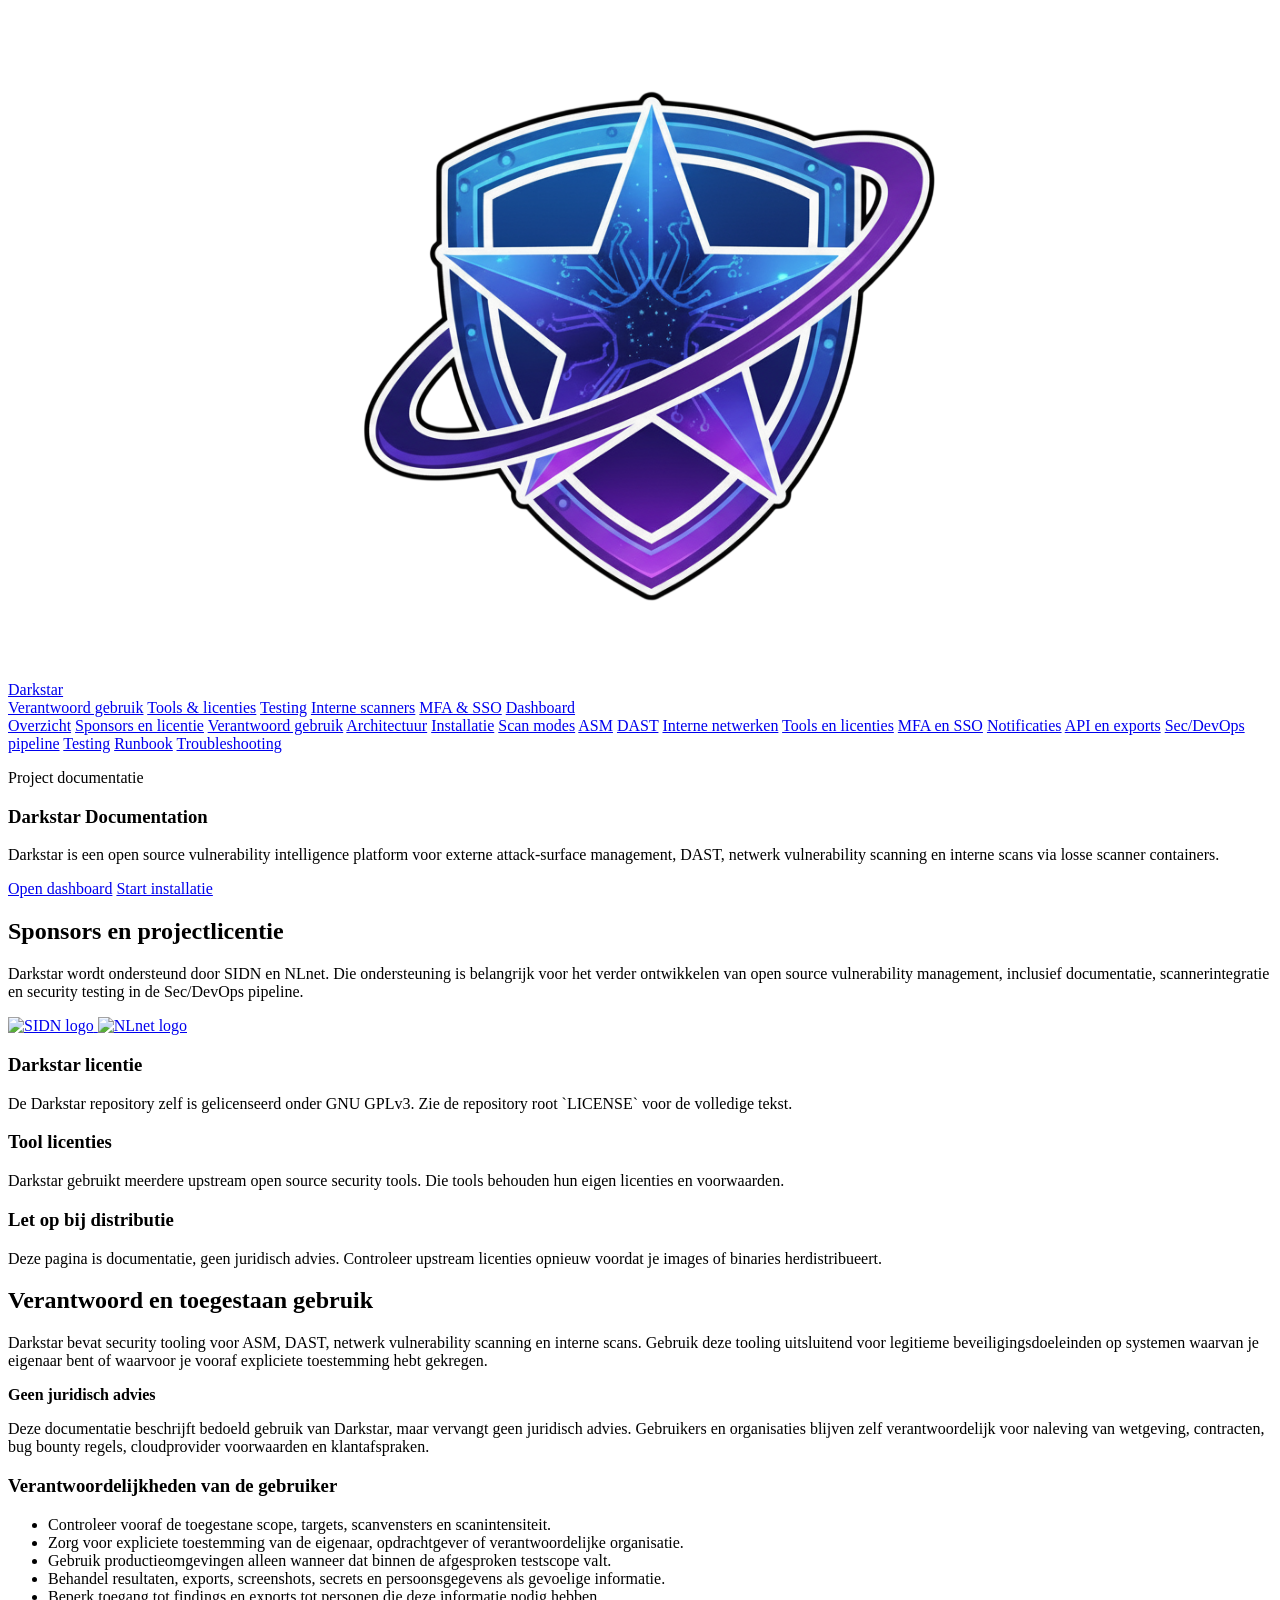
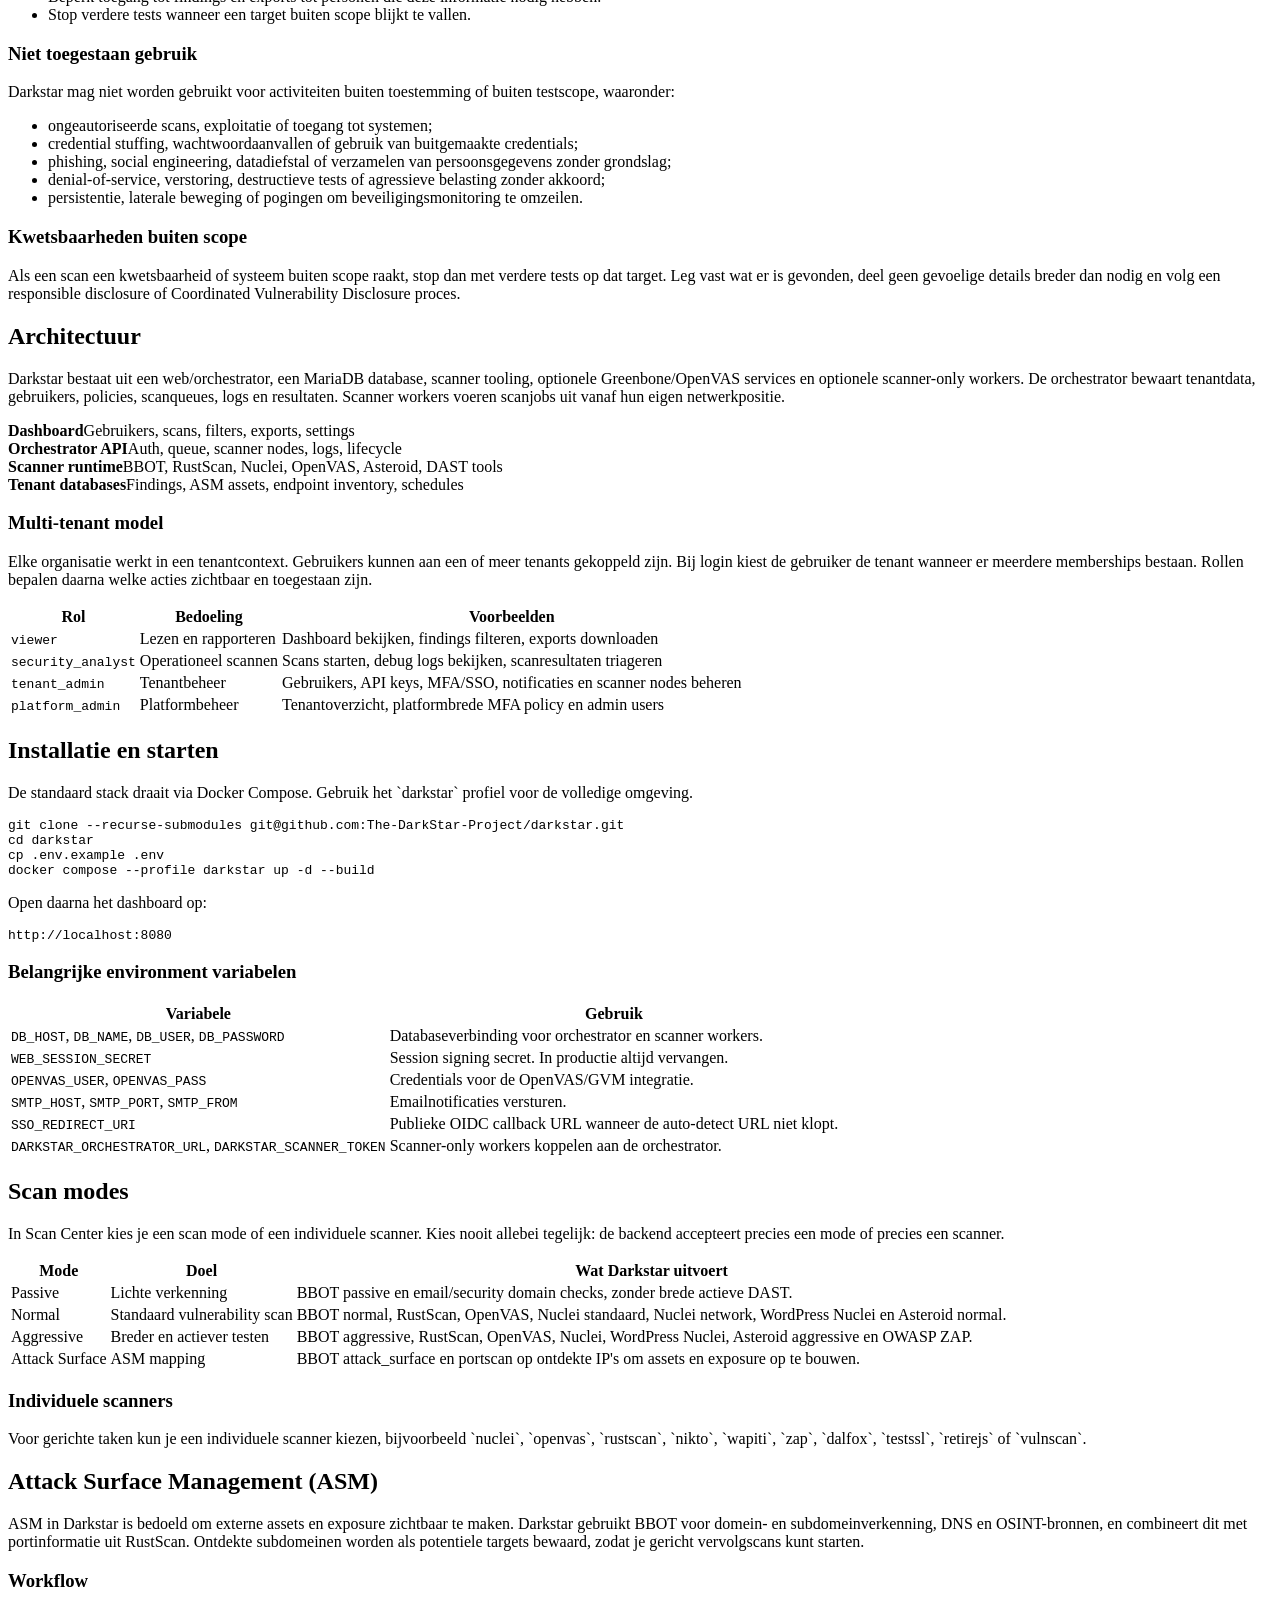
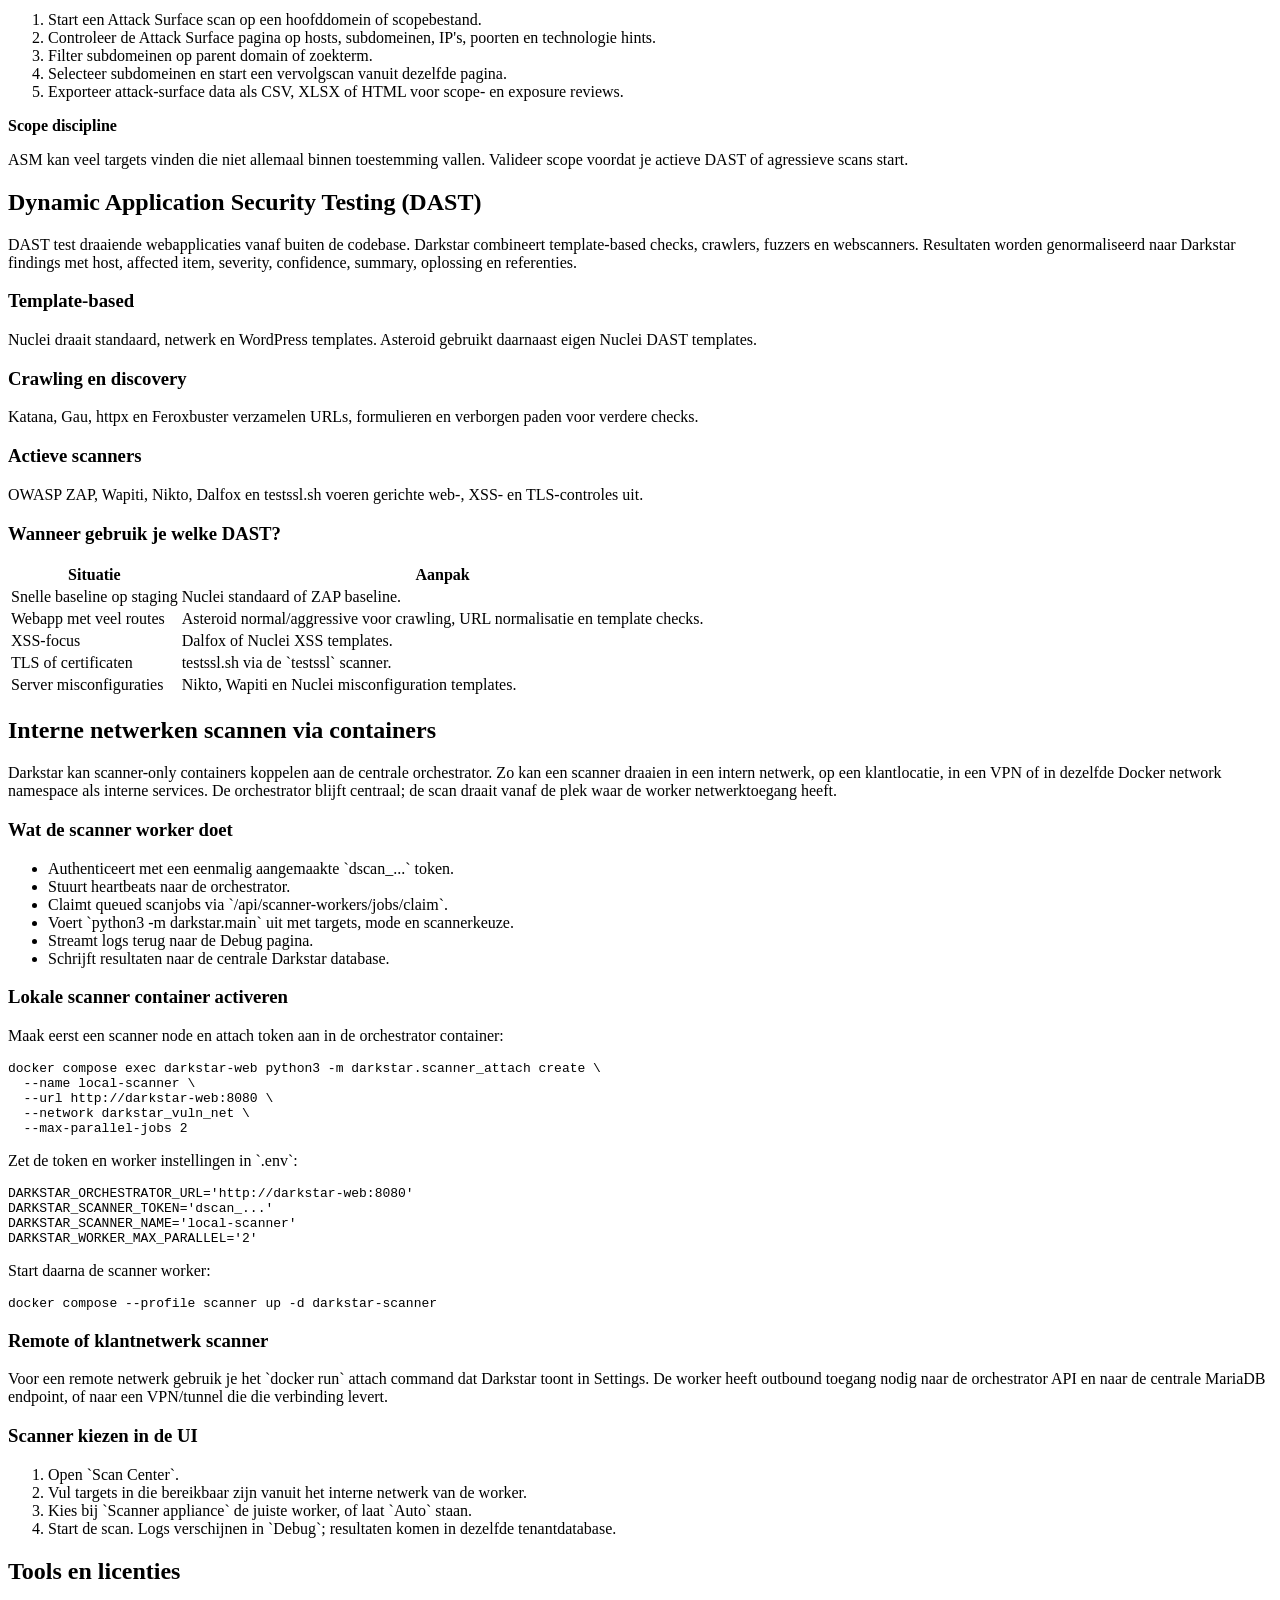
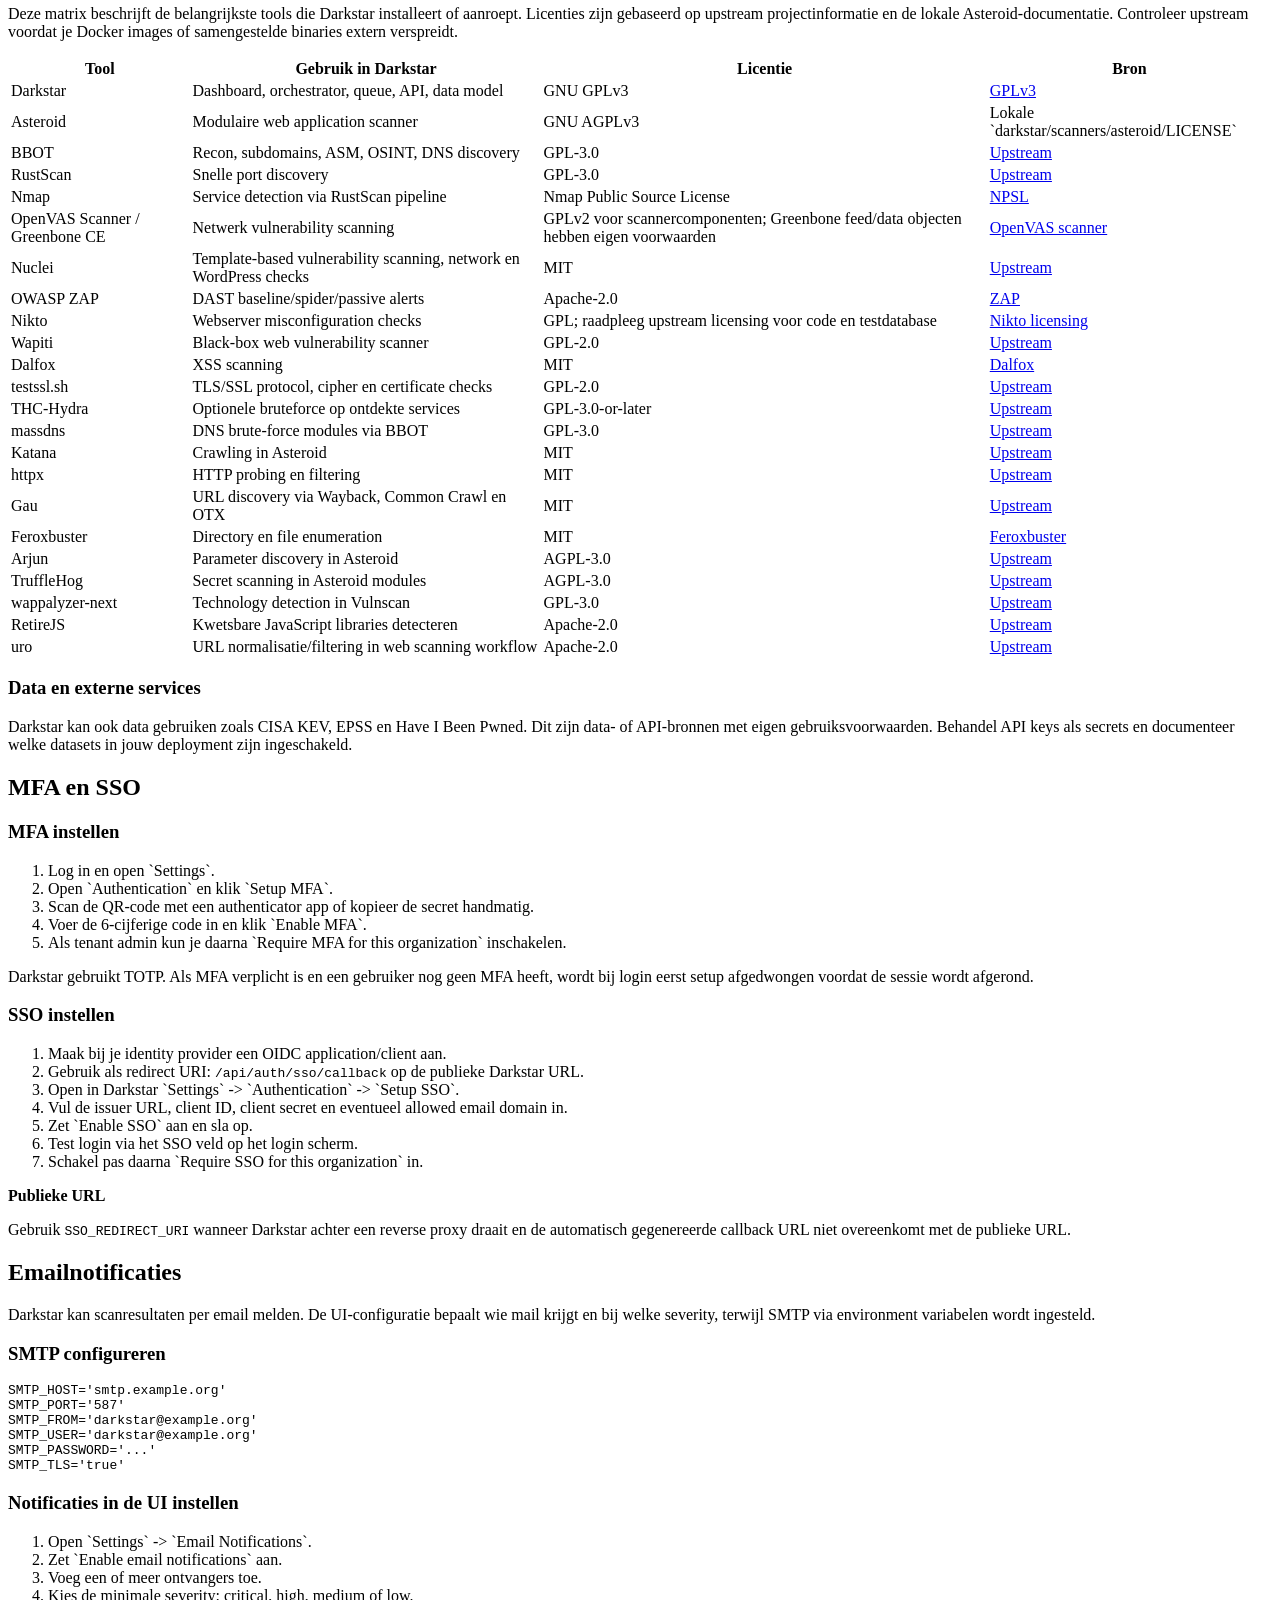
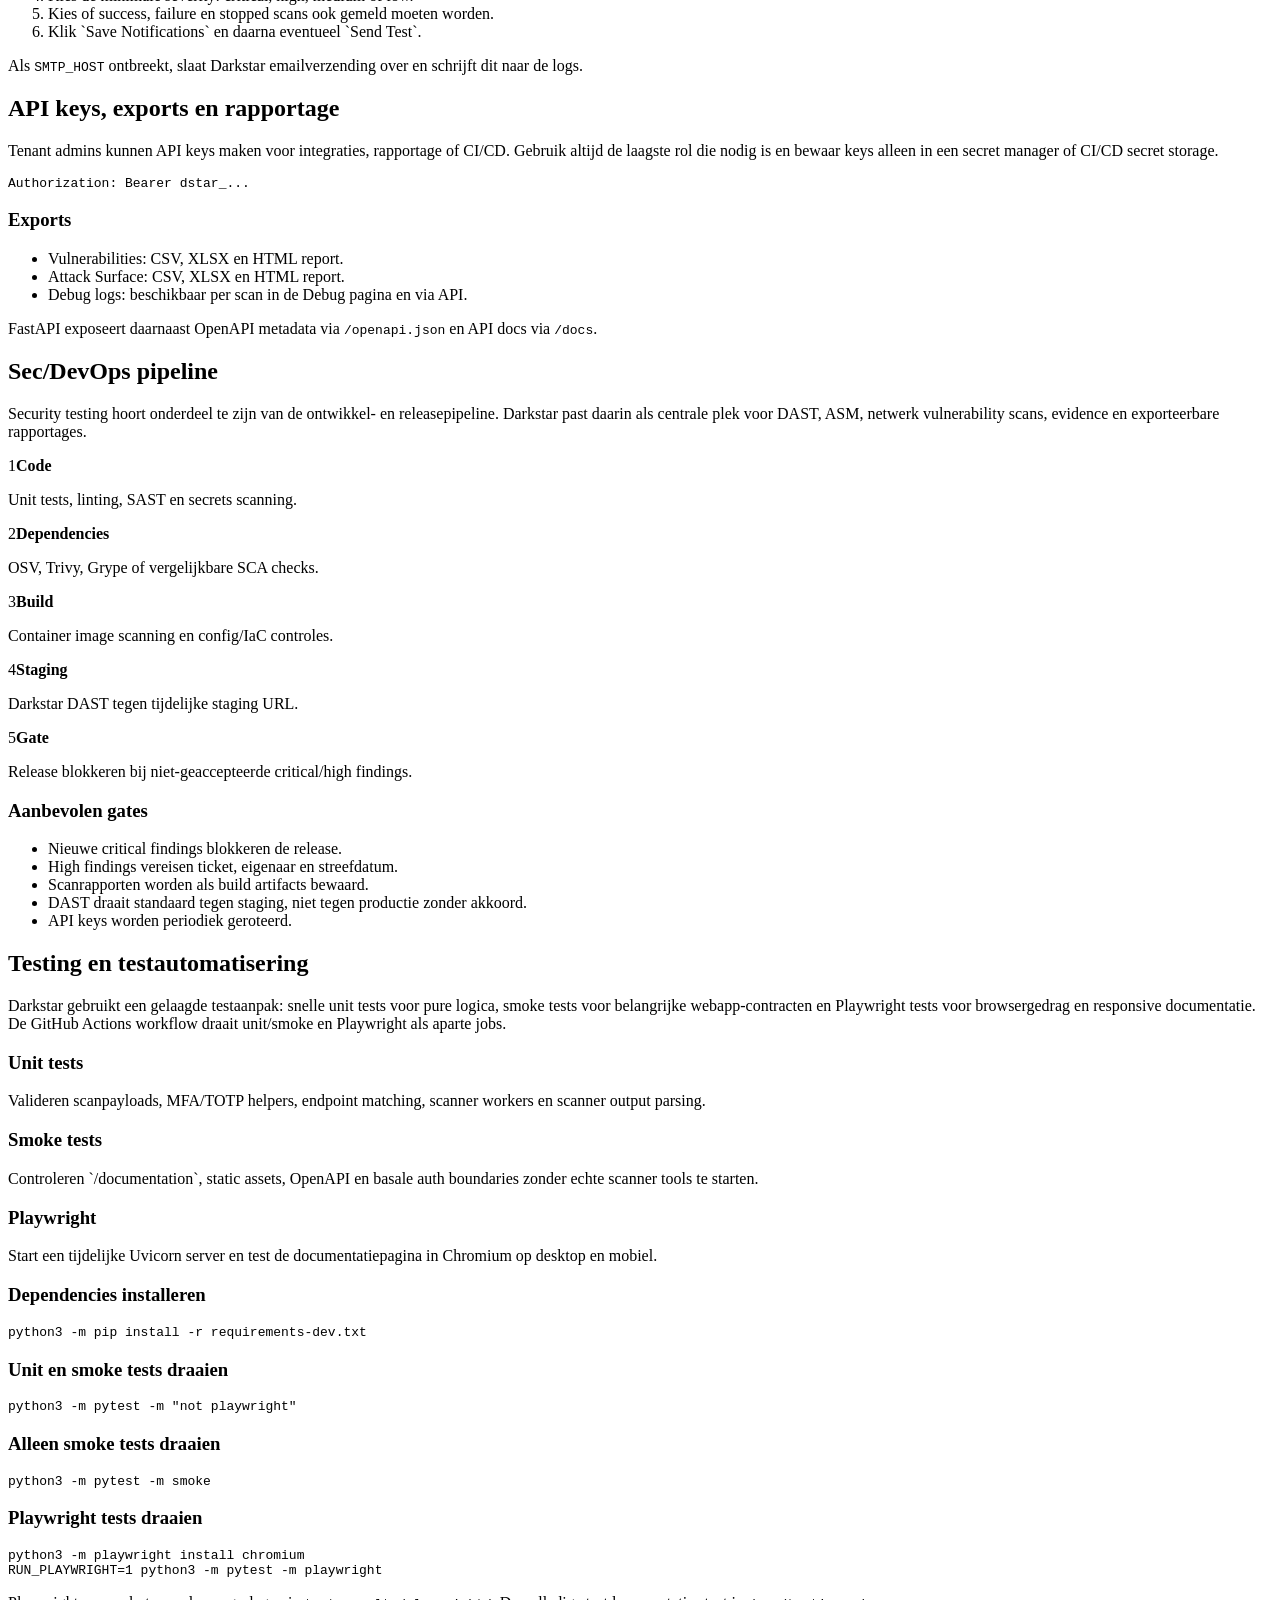
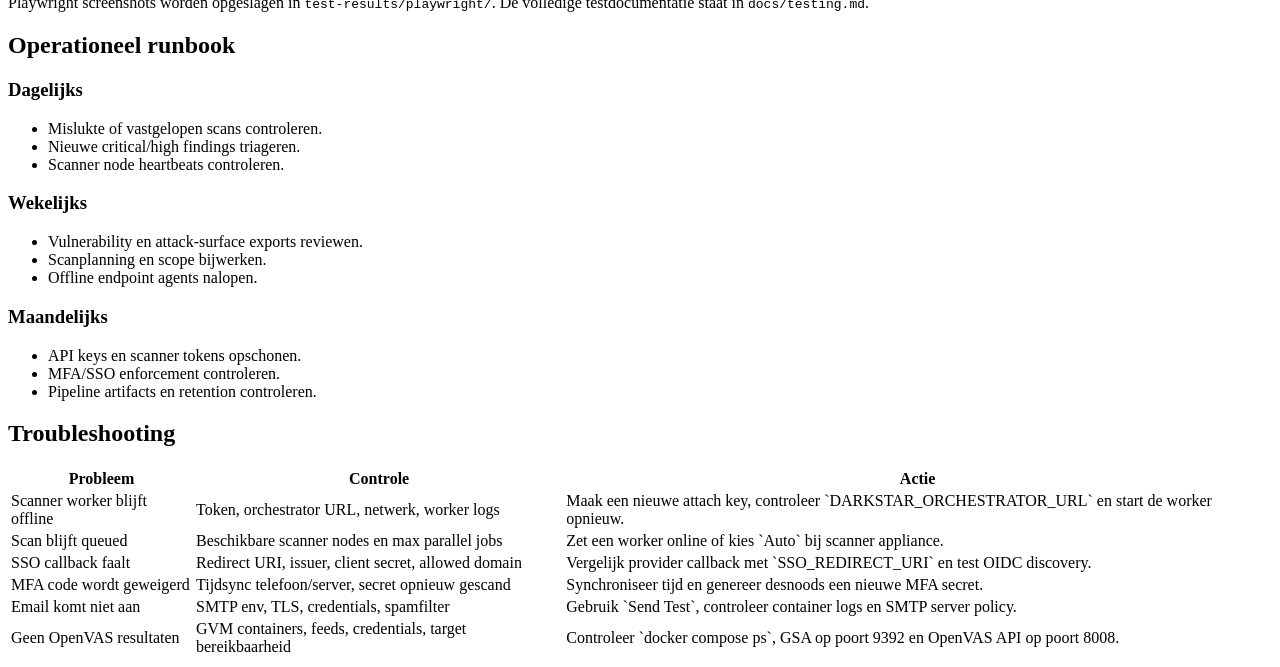
==== darkstar/web/templates/documentation.html @ 47c01a6b "Add automated testing pipeline" ====
<!DOCTYPE html>
<html lang="nl">
<head>
    <meta charset="UTF-8" />
    <meta name="viewport" content="width=device-width, initial-scale=1.0" />
    <title>Darkstar Documentation</title>
    <link rel="preconnect" href="https://fonts.googleapis.com" />
    <link rel="preconnect" href="https://fonts.gstatic.com" crossorigin />
    <link href="https://fonts.googleapis.com/css2?family=Inter:wght@400;500;600;700;800&family=JetBrains+Mono:wght@400;600;700&display=swap" rel="stylesheet" />
    <link rel="stylesheet" href="/static/css/documentation.css?v=20260514-full" />
</head>
<body>
    <header class="doc-header">
        <a class="brand" href="/">
            <img src="/logo_darkstar.png" alt="Darkstar logo" />
            <span>Darkstar</span>
        </a>
        <nav class="top-links" aria-label="Top navigation">
            <a href="#responsible-use">Verantwoord gebruik</a>
            <a href="#tools">Tools & licenties</a>
            <a href="#testing">Testing</a>
            <a href="#internal-scanners">Interne scanners</a>
            <a href="#authentication">MFA & SSO</a>
            <a href="/">Dashboard</a>
        </nav>
    </header>

    <main class="doc-layout">
        <aside class="doc-sidebar" aria-label="Documentatie navigatie">
            <a href="#overview">Overzicht</a>
            <a href="#sponsors">Sponsors en licentie</a>
            <a href="#responsible-use">Verantwoord gebruik</a>
            <a href="#architecture">Architectuur</a>
            <a href="#installation">Installatie</a>
            <a href="#scan-modes">Scan modes</a>
            <a href="#asm">ASM</a>
            <a href="#dast">DAST</a>
            <a href="#internal-scanners">Interne netwerken</a>
            <a href="#tools">Tools en licenties</a>
            <a href="#authentication">MFA en SSO</a>
            <a href="#notifications">Notificaties</a>
            <a href="#api">API en exports</a>
            <a href="#pipeline">Sec/DevOps pipeline</a>
            <a href="#testing">Testing</a>
            <a href="#runbook">Runbook</a>
            <a href="#troubleshooting">Troubleshooting</a>
        </aside>

        <article class="doc-content">
            <section id="overview" class="hero-section">
                <p class="eyebrow">Project documentatie</p>
                <h1>Darkstar Documentation</h1>
                <p class="lead">
                    Darkstar is een open source vulnerability intelligence platform voor externe attack-surface management,
                    DAST, netwerk vulnerability scanning en interne scans via losse scanner containers.
                </p>
                <div class="hero-actions">
                    <a class="primary-action" href="/">Open dashboard</a>
                    <a class="secondary-action" href="#installation">Start installatie</a>
                </div>
            </section>

            <section id="sponsors" class="doc-section">
                <h2>Sponsors en projectlicentie</h2>
                <p>
                    Darkstar wordt ondersteund door SIDN en NLnet. Die ondersteuning is belangrijk voor het verder
                    ontwikkelen van open source vulnerability management, inclusief documentatie, scannerintegratie en
                    security testing in de Sec/DevOps pipeline.
                </p>
                <div class="sponsor-row">
                    <a href="https://www.sidnfonds.nl/" target="_blank" rel="noopener">
                        <img src="/static/logo_sidn.png" alt="SIDN logo" />
                    </a>
                    <a href="https://nlnet.nl/" target="_blank" rel="noopener">
                        <img src="/static/logo_nlnet.png" alt="NLnet logo" />
                    </a>
                </div>
                <div class="info-grid">
                    <div>
                        <h3>Darkstar licentie</h3>
                        <p>De Darkstar repository zelf is gelicenseerd onder GNU GPLv3. Zie de repository root `LICENSE` voor de volledige tekst.</p>
                    </div>
                    <div>
                        <h3>Tool licenties</h3>
                        <p>Darkstar gebruikt meerdere upstream open source security tools. Die tools behouden hun eigen licenties en voorwaarden.</p>
                    </div>
                    <div>
                        <h3>Let op bij distributie</h3>
                        <p>Deze pagina is documentatie, geen juridisch advies. Controleer upstream licenties opnieuw voordat je images of binaries herdistribueert.</p>
                    </div>
                </div>
            </section>

            <section id="responsible-use" class="doc-section">
                <h2>Verantwoord en toegestaan gebruik</h2>
                <p>
                    Darkstar bevat security tooling voor ASM, DAST, netwerk vulnerability scanning en interne scans.
                    Gebruik deze tooling uitsluitend voor legitieme beveiligingsdoeleinden op systemen waarvan je
                    eigenaar bent of waarvoor je vooraf expliciete toestemming hebt gekregen.
                </p>
                <div class="callout">
                    <strong>Geen juridisch advies</strong>
                    <p>
                        Deze documentatie beschrijft bedoeld gebruik van Darkstar, maar vervangt geen juridisch advies.
                        Gebruikers en organisaties blijven zelf verantwoordelijk voor naleving van wetgeving, contracten,
                        bug bounty regels, cloudprovider voorwaarden en klantafspraken.
                    </p>
                </div>
                <h3>Verantwoordelijkheden van de gebruiker</h3>
                <ul>
                    <li>Controleer vooraf de toegestane scope, targets, scanvensters en scanintensiteit.</li>
                    <li>Zorg voor expliciete toestemming van de eigenaar, opdrachtgever of verantwoordelijke organisatie.</li>
                    <li>Gebruik productieomgevingen alleen wanneer dat binnen de afgesproken testscope valt.</li>
                    <li>Behandel resultaten, exports, screenshots, secrets en persoonsgegevens als gevoelige informatie.</li>
                    <li>Beperk toegang tot findings en exports tot personen die deze informatie nodig hebben.</li>
                    <li>Stop verdere tests wanneer een target buiten scope blijkt te vallen.</li>
                </ul>
                <h3>Niet toegestaan gebruik</h3>
                <p>Darkstar mag niet worden gebruikt voor activiteiten buiten toestemming of buiten testscope, waaronder:</p>
                <ul>
                    <li>ongeautoriseerde scans, exploitatie of toegang tot systemen;</li>
                    <li>credential stuffing, wachtwoordaanvallen of gebruik van buitgemaakte credentials;</li>
                    <li>phishing, social engineering, datadiefstal of verzamelen van persoonsgegevens zonder grondslag;</li>
                    <li>denial-of-service, verstoring, destructieve tests of agressieve belasting zonder akkoord;</li>
                    <li>persistentie, laterale beweging of pogingen om beveiligingsmonitoring te omzeilen.</li>
                </ul>
                <h3>Kwetsbaarheden buiten scope</h3>
                <p>
                    Als een scan een kwetsbaarheid of systeem buiten scope raakt, stop dan met verdere tests op dat
                    target. Leg vast wat er is gevonden, deel geen gevoelige details breder dan nodig en volg een
                    responsible disclosure of Coordinated Vulnerability Disclosure proces.
                </p>
            </section>

            <section id="architecture" class="doc-section">
                <h2>Architectuur</h2>
                <p>
                    Darkstar bestaat uit een web/orchestrator, een MariaDB database, scanner tooling, optionele Greenbone/OpenVAS
                    services en optionele scanner-only workers. De orchestrator bewaart tenantdata, gebruikers, policies,
                    scanqueues, logs en resultaten. Scanner workers voeren scanjobs uit vanaf hun eigen netwerkpositie.
                </p>
                <div class="flow">
                    <div><strong>Dashboard</strong><span>Gebruikers, scans, filters, exports, settings</span></div>
                    <div><strong>Orchestrator API</strong><span>Auth, queue, scanner nodes, logs, lifecycle</span></div>
                    <div><strong>Scanner runtime</strong><span>BBOT, RustScan, Nuclei, OpenVAS, Asteroid, DAST tools</span></div>
                    <div><strong>Tenant databases</strong><span>Findings, ASM assets, endpoint inventory, schedules</span></div>
                </div>
                <h3>Multi-tenant model</h3>
                <p>
                    Elke organisatie werkt in een tenantcontext. Gebruikers kunnen aan een of meer tenants gekoppeld zijn.
                    Bij login kiest de gebruiker de tenant wanneer er meerdere memberships bestaan. Rollen bepalen daarna
                    welke acties zichtbaar en toegestaan zijn.
                </p>
                <table>
                    <thead><tr><th>Rol</th><th>Bedoeling</th><th>Voorbeelden</th></tr></thead>
                    <tbody>
                        <tr><td><code>viewer</code></td><td>Lezen en rapporteren</td><td>Dashboard bekijken, findings filteren, exports downloaden</td></tr>
                        <tr><td><code>security_analyst</code></td><td>Operationeel scannen</td><td>Scans starten, debug logs bekijken, scanresultaten triageren</td></tr>
                        <tr><td><code>tenant_admin</code></td><td>Tenantbeheer</td><td>Gebruikers, API keys, MFA/SSO, notificaties en scanner nodes beheren</td></tr>
                        <tr><td><code>platform_admin</code></td><td>Platformbeheer</td><td>Tenantoverzicht, platformbrede MFA policy en admin users</td></tr>
                    </tbody>
                </table>
            </section>

            <section id="installation" class="doc-section">
                <h2>Installatie en starten</h2>
                <p>De standaard stack draait via Docker Compose. Gebruik het `darkstar` profiel voor de volledige omgeving.</p>
                <pre><code>git clone --recurse-submodules git@github.com:The-DarkStar-Project/darkstar.git
cd darkstar
cp .env.example .env
docker compose --profile darkstar up -d --build</code></pre>
                <p>Open daarna het dashboard op:</p>
                <pre><code>http://localhost:8080</code></pre>
                <h3>Belangrijke environment variabelen</h3>
                <table>
                    <thead><tr><th>Variabele</th><th>Gebruik</th></tr></thead>
                    <tbody>
                        <tr><td><code>DB_HOST</code>, <code>DB_NAME</code>, <code>DB_USER</code>, <code>DB_PASSWORD</code></td><td>Databaseverbinding voor orchestrator en scanner workers.</td></tr>
                        <tr><td><code>WEB_SESSION_SECRET</code></td><td>Session signing secret. In productie altijd vervangen.</td></tr>
                        <tr><td><code>OPENVAS_USER</code>, <code>OPENVAS_PASS</code></td><td>Credentials voor de OpenVAS/GVM integratie.</td></tr>
                        <tr><td><code>SMTP_HOST</code>, <code>SMTP_PORT</code>, <code>SMTP_FROM</code></td><td>Emailnotificaties versturen.</td></tr>
                        <tr><td><code>SSO_REDIRECT_URI</code></td><td>Publieke OIDC callback URL wanneer de auto-detect URL niet klopt.</td></tr>
                        <tr><td><code>DARKSTAR_ORCHESTRATOR_URL</code>, <code>DARKSTAR_SCANNER_TOKEN</code></td><td>Scanner-only workers koppelen aan de orchestrator.</td></tr>
                    </tbody>
                </table>
            </section>

            <section id="scan-modes" class="doc-section">
                <h2>Scan modes</h2>
                <p>
                    In Scan Center kies je een scan mode of een individuele scanner. Kies nooit allebei tegelijk:
                    de backend accepteert precies een mode of precies een scanner.
                </p>
                <table>
                    <thead><tr><th>Mode</th><th>Doel</th><th>Wat Darkstar uitvoert</th></tr></thead>
                    <tbody>
                        <tr><td>Passive</td><td>Lichte verkenning</td><td>BBOT passive en email/security domain checks, zonder brede actieve DAST.</td></tr>
                        <tr><td>Normal</td><td>Standaard vulnerability scan</td><td>BBOT normal, RustScan, OpenVAS, Nuclei standaard, Nuclei network, WordPress Nuclei en Asteroid normal.</td></tr>
                        <tr><td>Aggressive</td><td>Breder en actiever testen</td><td>BBOT aggressive, RustScan, OpenVAS, Nuclei, WordPress Nuclei, Asteroid aggressive en OWASP ZAP.</td></tr>
                        <tr><td>Attack Surface</td><td>ASM mapping</td><td>BBOT attack_surface en portscan op ontdekte IP's om assets en exposure op te bouwen.</td></tr>
                    </tbody>
                </table>
                <h3>Individuele scanners</h3>
                <p>
                    Voor gerichte taken kun je een individuele scanner kiezen, bijvoorbeeld `nuclei`, `openvas`, `rustscan`,
                    `nikto`, `wapiti`, `zap`, `dalfox`, `testssl`, `retirejs` of `vulnscan`.
                </p>
            </section>

            <section id="asm" class="doc-section">
                <h2>Attack Surface Management (ASM)</h2>
                <p>
                    ASM in Darkstar is bedoeld om externe assets en exposure zichtbaar te maken. Darkstar gebruikt BBOT
                    voor domein- en subdomeinverkenning, DNS en OSINT-bronnen, en combineert dit met portinformatie uit
                    RustScan. Ontdekte subdomeinen worden als potentiele targets bewaard, zodat je gericht vervolgscans
                    kunt starten.
                </p>
                <h3>Workflow</h3>
                <ol>
                    <li>Start een Attack Surface scan op een hoofddomein of scopebestand.</li>
                    <li>Controleer de Attack Surface pagina op hosts, subdomeinen, IP's, poorten en technologie hints.</li>
                    <li>Filter subdomeinen op parent domain of zoekterm.</li>
                    <li>Selecteer subdomeinen en start een vervolgscan vanuit dezelfde pagina.</li>
                    <li>Exporteer attack-surface data als CSV, XLSX of HTML voor scope- en exposure reviews.</li>
                </ol>
                <div class="callout">
                    <strong>Scope discipline</strong>
                    <p>ASM kan veel targets vinden die niet allemaal binnen toestemming vallen. Valideer scope voordat je actieve DAST of agressieve scans start.</p>
                </div>
            </section>

            <section id="dast" class="doc-section">
                <h2>Dynamic Application Security Testing (DAST)</h2>
                <p>
                    DAST test draaiende webapplicaties vanaf buiten de codebase. Darkstar combineert template-based checks,
                    crawlers, fuzzers en webscanners. Resultaten worden genormaliseerd naar Darkstar findings met host,
                    affected item, severity, confidence, summary, oplossing en referenties.
                </p>
                <div class="info-grid">
                    <div>
                        <h3>Template-based</h3>
                        <p>Nuclei draait standaard, netwerk en WordPress templates. Asteroid gebruikt daarnaast eigen Nuclei DAST templates.</p>
                    </div>
                    <div>
                        <h3>Crawling en discovery</h3>
                        <p>Katana, Gau, httpx en Feroxbuster verzamelen URLs, formulieren en verborgen paden voor verdere checks.</p>
                    </div>
                    <div>
                        <h3>Actieve scanners</h3>
                        <p>OWASP ZAP, Wapiti, Nikto, Dalfox en testssl.sh voeren gerichte web-, XSS- en TLS-controles uit.</p>
                    </div>
                </div>
                <h3>Wanneer gebruik je welke DAST?</h3>
                <table>
                    <thead><tr><th>Situatie</th><th>Aanpak</th></tr></thead>
                    <tbody>
                        <tr><td>Snelle baseline op staging</td><td>Nuclei standaard of ZAP baseline.</td></tr>
                        <tr><td>Webapp met veel routes</td><td>Asteroid normal/aggressive voor crawling, URL normalisatie en template checks.</td></tr>
                        <tr><td>XSS-focus</td><td>Dalfox of Nuclei XSS templates.</td></tr>
                        <tr><td>TLS of certificaten</td><td>testssl.sh via de `testssl` scanner.</td></tr>
                        <tr><td>Server misconfiguraties</td><td>Nikto, Wapiti en Nuclei misconfiguration templates.</td></tr>
                    </tbody>
                </table>
            </section>

            <section id="internal-scanners" class="doc-section">
                <h2>Interne netwerken scannen via containers</h2>
                <p>
                    Darkstar kan scanner-only containers koppelen aan de centrale orchestrator. Zo kan een scanner draaien
                    in een intern netwerk, op een klantlocatie, in een VPN of in dezelfde Docker network namespace als
                    interne services. De orchestrator blijft centraal; de scan draait vanaf de plek waar de worker netwerktoegang heeft.
                </p>
                <h3>Wat de scanner worker doet</h3>
                <ul>
                    <li>Authenticeert met een eenmalig aangemaakte `dscan_...` token.</li>
                    <li>Stuurt heartbeats naar de orchestrator.</li>
                    <li>Claimt queued scanjobs via `/api/scanner-workers/jobs/claim`.</li>
                    <li>Voert `python3 -m darkstar.main` uit met targets, mode en scannerkeuze.</li>
                    <li>Streamt logs terug naar de Debug pagina.</li>
                    <li>Schrijft resultaten naar de centrale Darkstar database.</li>
                </ul>
                <h3>Lokale scanner container activeren</h3>
                <p>Maak eerst een scanner node en attach token aan in de orchestrator container:</p>
                <pre><code>docker compose exec darkstar-web python3 -m darkstar.scanner_attach create \
  --name local-scanner \
  --url http://darkstar-web:8080 \
  --network darkstar_vuln_net \
  --max-parallel-jobs 2</code></pre>
                <p>Zet de token en worker instellingen in `.env`:</p>
                <pre><code>DARKSTAR_ORCHESTRATOR_URL='http://darkstar-web:8080'
DARKSTAR_SCANNER_TOKEN='dscan_...'
DARKSTAR_SCANNER_NAME='local-scanner'
DARKSTAR_WORKER_MAX_PARALLEL='2'</code></pre>
                <p>Start daarna de scanner worker:</p>
                <pre><code>docker compose --profile scanner up -d darkstar-scanner</code></pre>
                <h3>Remote of klantnetwerk scanner</h3>
                <p>
                    Voor een remote netwerk gebruik je het `docker run` attach command dat Darkstar toont in Settings.
                    De worker heeft outbound toegang nodig naar de orchestrator API en naar de centrale MariaDB endpoint,
                    of naar een VPN/tunnel die die verbinding levert.
                </p>
                <h3>Scanner kiezen in de UI</h3>
                <ol>
                    <li>Open `Scan Center`.</li>
                    <li>Vul targets in die bereikbaar zijn vanuit het interne netwerk van de worker.</li>
                    <li>Kies bij `Scanner appliance` de juiste worker, of laat `Auto` staan.</li>
                    <li>Start de scan. Logs verschijnen in `Debug`; resultaten komen in dezelfde tenantdatabase.</li>
                </ol>
            </section>

            <section id="tools" class="doc-section">
                <h2>Tools en licenties</h2>
                <p>
                    Deze matrix beschrijft de belangrijkste tools die Darkstar installeert of aanroept. Licenties zijn
                    gebaseerd op upstream projectinformatie en de lokale Asteroid-documentatie. Controleer upstream
                    voordat je Docker images of samengestelde binaries extern verspreidt.
                </p>
                <table class="wide-table">
                    <thead><tr><th>Tool</th><th>Gebruik in Darkstar</th><th>Licentie</th><th>Bron</th></tr></thead>
                    <tbody>
                        <tr><td>Darkstar</td><td>Dashboard, orchestrator, queue, API, data model</td><td>GNU GPLv3</td><td><a href="https://www.gnu.org/licenses/gpl-3.0.html">GPLv3</a></td></tr>
                        <tr><td>Asteroid</td><td>Modulaire web application scanner</td><td>GNU AGPLv3</td><td>Lokale `darkstar/scanners/asteroid/LICENSE`</td></tr>
                        <tr><td>BBOT</td><td>Recon, subdomains, ASM, OSINT, DNS discovery</td><td>GPL-3.0</td><td><a href="https://github.com/blacklanternsecurity/bbot">Upstream</a></td></tr>
                        <tr><td>RustScan</td><td>Snelle port discovery</td><td>GPL-3.0</td><td><a href="https://github.com/bee-san/RustScan">Upstream</a></td></tr>
                        <tr><td>Nmap</td><td>Service detection via RustScan pipeline</td><td>Nmap Public Source License</td><td><a href="https://nmap.org/npsl/">NPSL</a></td></tr>
                        <tr><td>OpenVAS Scanner / Greenbone CE</td><td>Netwerk vulnerability scanning</td><td>GPLv2 voor scannercomponenten; Greenbone feed/data objecten hebben eigen voorwaarden</td><td><a href="https://github.com/greenbone/openvas-scanner">OpenVAS scanner</a></td></tr>
                        <tr><td>Nuclei</td><td>Template-based vulnerability scanning, network en WordPress checks</td><td>MIT</td><td><a href="https://github.com/projectdiscovery/nuclei">Upstream</a></td></tr>
                        <tr><td>OWASP ZAP</td><td>DAST baseline/spider/passive alerts</td><td>Apache-2.0</td><td><a href="https://www.zaproxy.org/">ZAP</a></td></tr>
                        <tr><td>Nikto</td><td>Webserver misconfiguration checks</td><td>GPL; raadpleeg upstream licensing voor code en testdatabase</td><td><a href="https://github.com/sullo/nikto/wiki/Nikto-Licensing">Nikto licensing</a></td></tr>
                        <tr><td>Wapiti</td><td>Black-box web vulnerability scanner</td><td>GPL-2.0</td><td><a href="https://github.com/wapiti-scanner/wapiti">Upstream</a></td></tr>
                        <tr><td>Dalfox</td><td>XSS scanning</td><td>MIT</td><td><a href="https://dalfox.com/">Dalfox</a></td></tr>
                        <tr><td>testssl.sh</td><td>TLS/SSL protocol, cipher en certificate checks</td><td>GPL-2.0</td><td><a href="https://github.com/testssl/testssl.sh">Upstream</a></td></tr>
                        <tr><td>THC-Hydra</td><td>Optionele bruteforce op ontdekte services</td><td>GPL-3.0-or-later</td><td><a href="https://github.com/vanhauser-thc/thc-hydra">Upstream</a></td></tr>
                        <tr><td>massdns</td><td>DNS brute-force modules via BBOT</td><td>GPL-3.0</td><td><a href="https://github.com/blechschmidt/massdns">Upstream</a></td></tr>
                        <tr><td>Katana</td><td>Crawling in Asteroid</td><td>MIT</td><td><a href="https://github.com/projectdiscovery/katana">Upstream</a></td></tr>
                        <tr><td>httpx</td><td>HTTP probing en filtering</td><td>MIT</td><td><a href="https://github.com/projectdiscovery/httpx">Upstream</a></td></tr>
                        <tr><td>Gau</td><td>URL discovery via Wayback, Common Crawl en OTX</td><td>MIT</td><td><a href="https://github.com/lc/gau">Upstream</a></td></tr>
                        <tr><td>Feroxbuster</td><td>Directory en file enumeration</td><td>MIT</td><td><a href="https://feroxbuster.com/">Feroxbuster</a></td></tr>
                        <tr><td>Arjun</td><td>Parameter discovery in Asteroid</td><td>AGPL-3.0</td><td><a href="https://github.com/s0md3v/Arjun">Upstream</a></td></tr>
                        <tr><td>TruffleHog</td><td>Secret scanning in Asteroid modules</td><td>AGPL-3.0</td><td><a href="https://github.com/trufflesecurity/trufflehog">Upstream</a></td></tr>
                        <tr><td>wappalyzer-next</td><td>Technology detection in Vulnscan</td><td>GPL-3.0</td><td><a href="https://github.com/s0md3v/wappalyzer-next">Upstream</a></td></tr>
                        <tr><td>RetireJS</td><td>Kwetsbare JavaScript libraries detecteren</td><td>Apache-2.0</td><td><a href="https://github.com/RetireJS/retire.js">Upstream</a></td></tr>
                        <tr><td>uro</td><td>URL normalisatie/filtering in web scanning workflow</td><td>Apache-2.0</td><td><a href="https://github.com/s0md3v/uro">Upstream</a></td></tr>
                    </tbody>
                </table>
                <h3>Data en externe services</h3>
                <p>
                    Darkstar kan ook data gebruiken zoals CISA KEV, EPSS en Have I Been Pwned. Dit zijn data- of API-bronnen
                    met eigen gebruiksvoorwaarden. Behandel API keys als secrets en documenteer welke datasets in jouw deployment
                    zijn ingeschakeld.
                </p>
            </section>

            <section id="authentication" class="doc-section">
                <h2>MFA en SSO</h2>
                <h3>MFA instellen</h3>
                <ol>
                    <li>Log in en open `Settings`.</li>
                    <li>Open `Authentication` en klik `Setup MFA`.</li>
                    <li>Scan de QR-code met een authenticator app of kopieer de secret handmatig.</li>
                    <li>Voer de 6-cijferige code in en klik `Enable MFA`.</li>
                    <li>Als tenant admin kun je daarna `Require MFA for this organization` inschakelen.</li>
                </ol>
                <p>
                    Darkstar gebruikt TOTP. Als MFA verplicht is en een gebruiker nog geen MFA heeft, wordt bij login
                    eerst setup afgedwongen voordat de sessie wordt afgerond.
                </p>
                <h3>SSO instellen</h3>
                <ol>
                    <li>Maak bij je identity provider een OIDC application/client aan.</li>
                    <li>Gebruik als redirect URI: <code>/api/auth/sso/callback</code> op de publieke Darkstar URL.</li>
                    <li>Open in Darkstar `Settings` -> `Authentication` -> `Setup SSO`.</li>
                    <li>Vul de issuer URL, client ID, client secret en eventueel allowed email domain in.</li>
                    <li>Zet `Enable SSO` aan en sla op.</li>
                    <li>Test login via het SSO veld op het login scherm.</li>
                    <li>Schakel pas daarna `Require SSO for this organization` in.</li>
                </ol>
                <div class="callout">
                    <strong>Publieke URL</strong>
                    <p>Gebruik <code>SSO_REDIRECT_URI</code> wanneer Darkstar achter een reverse proxy draait en de automatisch gegenereerde callback URL niet overeenkomt met de publieke URL.</p>
                </div>
            </section>

            <section id="notifications" class="doc-section">
                <h2>Emailnotificaties</h2>
                <p>
                    Darkstar kan scanresultaten per email melden. De UI-configuratie bepaalt wie mail krijgt en bij welke severity,
                    terwijl SMTP via environment variabelen wordt ingesteld.
                </p>
                <h3>SMTP configureren</h3>
                <pre><code>SMTP_HOST='smtp.example.org'
SMTP_PORT='587'
SMTP_FROM='darkstar@example.org'
SMTP_USER='darkstar@example.org'
SMTP_PASSWORD='...'
SMTP_TLS='true'</code></pre>
                <h3>Notificaties in de UI instellen</h3>
                <ol>
                    <li>Open `Settings` -> `Email Notifications`.</li>
                    <li>Zet `Enable email notifications` aan.</li>
                    <li>Voeg een of meer ontvangers toe.</li>
                    <li>Kies de minimale severity: critical, high, medium of low.</li>
                    <li>Kies of success, failure en stopped scans ook gemeld moeten worden.</li>
                    <li>Klik `Save Notifications` en daarna eventueel `Send Test`.</li>
                </ol>
                <p>Als <code>SMTP_HOST</code> ontbreekt, slaat Darkstar emailverzending over en schrijft dit naar de logs.</p>
            </section>

            <section id="api" class="doc-section">
                <h2>API keys, exports en rapportage</h2>
                <p>
                    Tenant admins kunnen API keys maken voor integraties, rapportage of CI/CD. Gebruik altijd de laagste rol
                    die nodig is en bewaar keys alleen in een secret manager of CI/CD secret storage.
                </p>
                <pre><code>Authorization: Bearer dstar_...</code></pre>
                <h3>Exports</h3>
                <ul>
                    <li>Vulnerabilities: CSV, XLSX en HTML report.</li>
                    <li>Attack Surface: CSV, XLSX en HTML report.</li>
                    <li>Debug logs: beschikbaar per scan in de Debug pagina en via API.</li>
                </ul>
                <p>FastAPI exposeert daarnaast OpenAPI metadata via <code>/openapi.json</code> en API docs via <code>/docs</code>.</p>
            </section>

            <section id="pipeline" class="doc-section">
                <h2>Sec/DevOps pipeline</h2>
                <p>
                    Security testing hoort onderdeel te zijn van de ontwikkel- en releasepipeline. Darkstar past daarin als
                    centrale plek voor DAST, ASM, netwerk vulnerability scans, evidence en exporteerbare rapportages.
                </p>
                <div class="pipeline">
                    <div><span>1</span><strong>Code</strong><p>Unit tests, linting, SAST en secrets scanning.</p></div>
                    <div><span>2</span><strong>Dependencies</strong><p>OSV, Trivy, Grype of vergelijkbare SCA checks.</p></div>
                    <div><span>3</span><strong>Build</strong><p>Container image scanning en config/IaC controles.</p></div>
                    <div><span>4</span><strong>Staging</strong><p>Darkstar DAST tegen tijdelijke staging URL.</p></div>
                    <div><span>5</span><strong>Gate</strong><p>Release blokkeren bij niet-geaccepteerde critical/high findings.</p></div>
                </div>
                <h3>Aanbevolen gates</h3>
                <ul>
                    <li>Nieuwe critical findings blokkeren de release.</li>
                    <li>High findings vereisen ticket, eigenaar en streefdatum.</li>
                    <li>Scanrapporten worden als build artifacts bewaard.</li>
                    <li>DAST draait standaard tegen staging, niet tegen productie zonder akkoord.</li>
                    <li>API keys worden periodiek geroteerd.</li>
                </ul>
            </section>

            <section id="testing" class="doc-section">
                <h2>Testing en testautomatisering</h2>
                <p>
                    Darkstar gebruikt een gelaagde testaanpak: snelle unit tests voor pure logica, smoke tests voor
                    belangrijke webapp-contracten en Playwright tests voor browsergedrag en responsive documentatie.
                    De GitHub Actions workflow draait unit/smoke en Playwright als aparte jobs.
                </p>
                <div class="info-grid">
                    <div>
                        <h3>Unit tests</h3>
                        <p>Valideren scanpayloads, MFA/TOTP helpers, endpoint matching, scanner workers en scanner output parsing.</p>
                    </div>
                    <div>
                        <h3>Smoke tests</h3>
                        <p>Controleren `/documentation`, static assets, OpenAPI en basale auth boundaries zonder echte scanner tools te starten.</p>
                    </div>
                    <div>
                        <h3>Playwright</h3>
                        <p>Start een tijdelijke Uvicorn server en test de documentatiepagina in Chromium op desktop en mobiel.</p>
                    </div>
                </div>
                <h3>Dependencies installeren</h3>
                <pre><code>python3 -m pip install -r requirements-dev.txt</code></pre>
                <h3>Unit en smoke tests draaien</h3>
                <pre><code>python3 -m pytest -m "not playwright"</code></pre>
                <h3>Alleen smoke tests draaien</h3>
                <pre><code>python3 -m pytest -m smoke</code></pre>
                <h3>Playwright tests draaien</h3>
                <pre><code>python3 -m playwright install chromium
RUN_PLAYWRIGHT=1 python3 -m pytest -m playwright</code></pre>
                <p>
                    Playwright screenshots worden opgeslagen in <code>test-results/playwright/</code>. De volledige
                    testdocumentatie staat in <code>docs/testing.md</code>.
                </p>
            </section>

            <section id="runbook" class="doc-section">
                <h2>Operationeel runbook</h2>
                <div class="info-grid">
                    <div>
                        <h3>Dagelijks</h3>
                        <ul>
                            <li>Mislukte of vastgelopen scans controleren.</li>
                            <li>Nieuwe critical/high findings triageren.</li>
                            <li>Scanner node heartbeats controleren.</li>
                        </ul>
                    </div>
                    <div>
                        <h3>Wekelijks</h3>
                        <ul>
                            <li>Vulnerability en attack-surface exports reviewen.</li>
                            <li>Scanplanning en scope bijwerken.</li>
                            <li>Offline endpoint agents nalopen.</li>
                        </ul>
                    </div>
                    <div>
                        <h3>Maandelijks</h3>
                        <ul>
                            <li>API keys en scanner tokens opschonen.</li>
                            <li>MFA/SSO enforcement controleren.</li>
                            <li>Pipeline artifacts en retention controleren.</li>
                        </ul>
                    </div>
                </div>
            </section>

            <section id="troubleshooting" class="doc-section">
                <h2>Troubleshooting</h2>
                <table>
                    <thead><tr><th>Probleem</th><th>Controle</th><th>Actie</th></tr></thead>
                    <tbody>
                        <tr><td>Scanner worker blijft offline</td><td>Token, orchestrator URL, netwerk, worker logs</td><td>Maak een nieuwe attach key, controleer `DARKSTAR_ORCHESTRATOR_URL` en start de worker opnieuw.</td></tr>
                        <tr><td>Scan blijft queued</td><td>Beschikbare scanner nodes en max parallel jobs</td><td>Zet een worker online of kies `Auto` bij scanner appliance.</td></tr>
                        <tr><td>SSO callback faalt</td><td>Redirect URI, issuer, client secret, allowed domain</td><td>Vergelijk provider callback met `SSO_REDIRECT_URI` en test OIDC discovery.</td></tr>
                        <tr><td>MFA code wordt geweigerd</td><td>Tijdsync telefoon/server, secret opnieuw gescand</td><td>Synchroniseer tijd en genereer desnoods een nieuwe MFA secret.</td></tr>
                        <tr><td>Email komt niet aan</td><td>SMTP env, TLS, credentials, spamfilter</td><td>Gebruik `Send Test`, controleer container logs en SMTP server policy.</td></tr>
                        <tr><td>Geen OpenVAS resultaten</td><td>GVM containers, feeds, credentials, target bereikbaarheid</td><td>Controleer `docker compose ps`, GSA op poort 9392 en OpenVAS API op poort 8008.</td></tr>
                    </tbody>
                </table>
            </section>
        </article>
    </main>
</body>
</html>
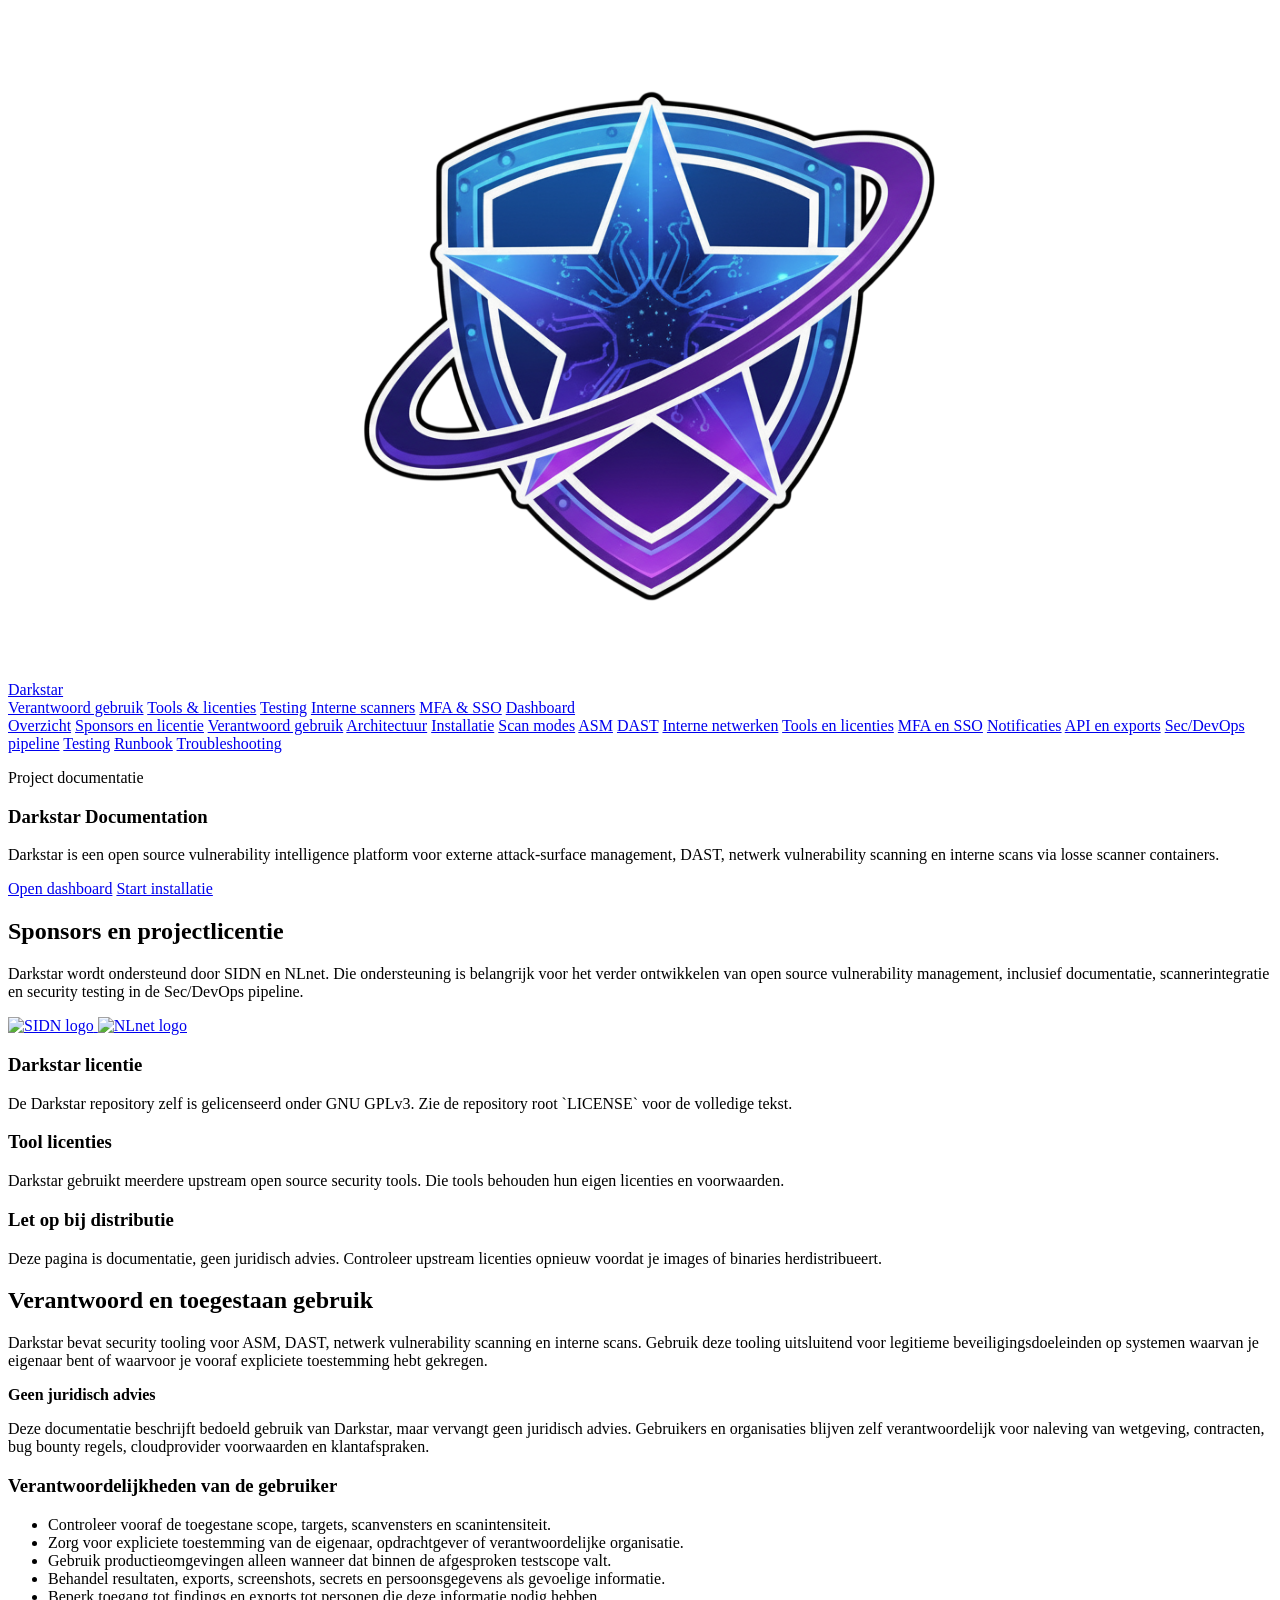
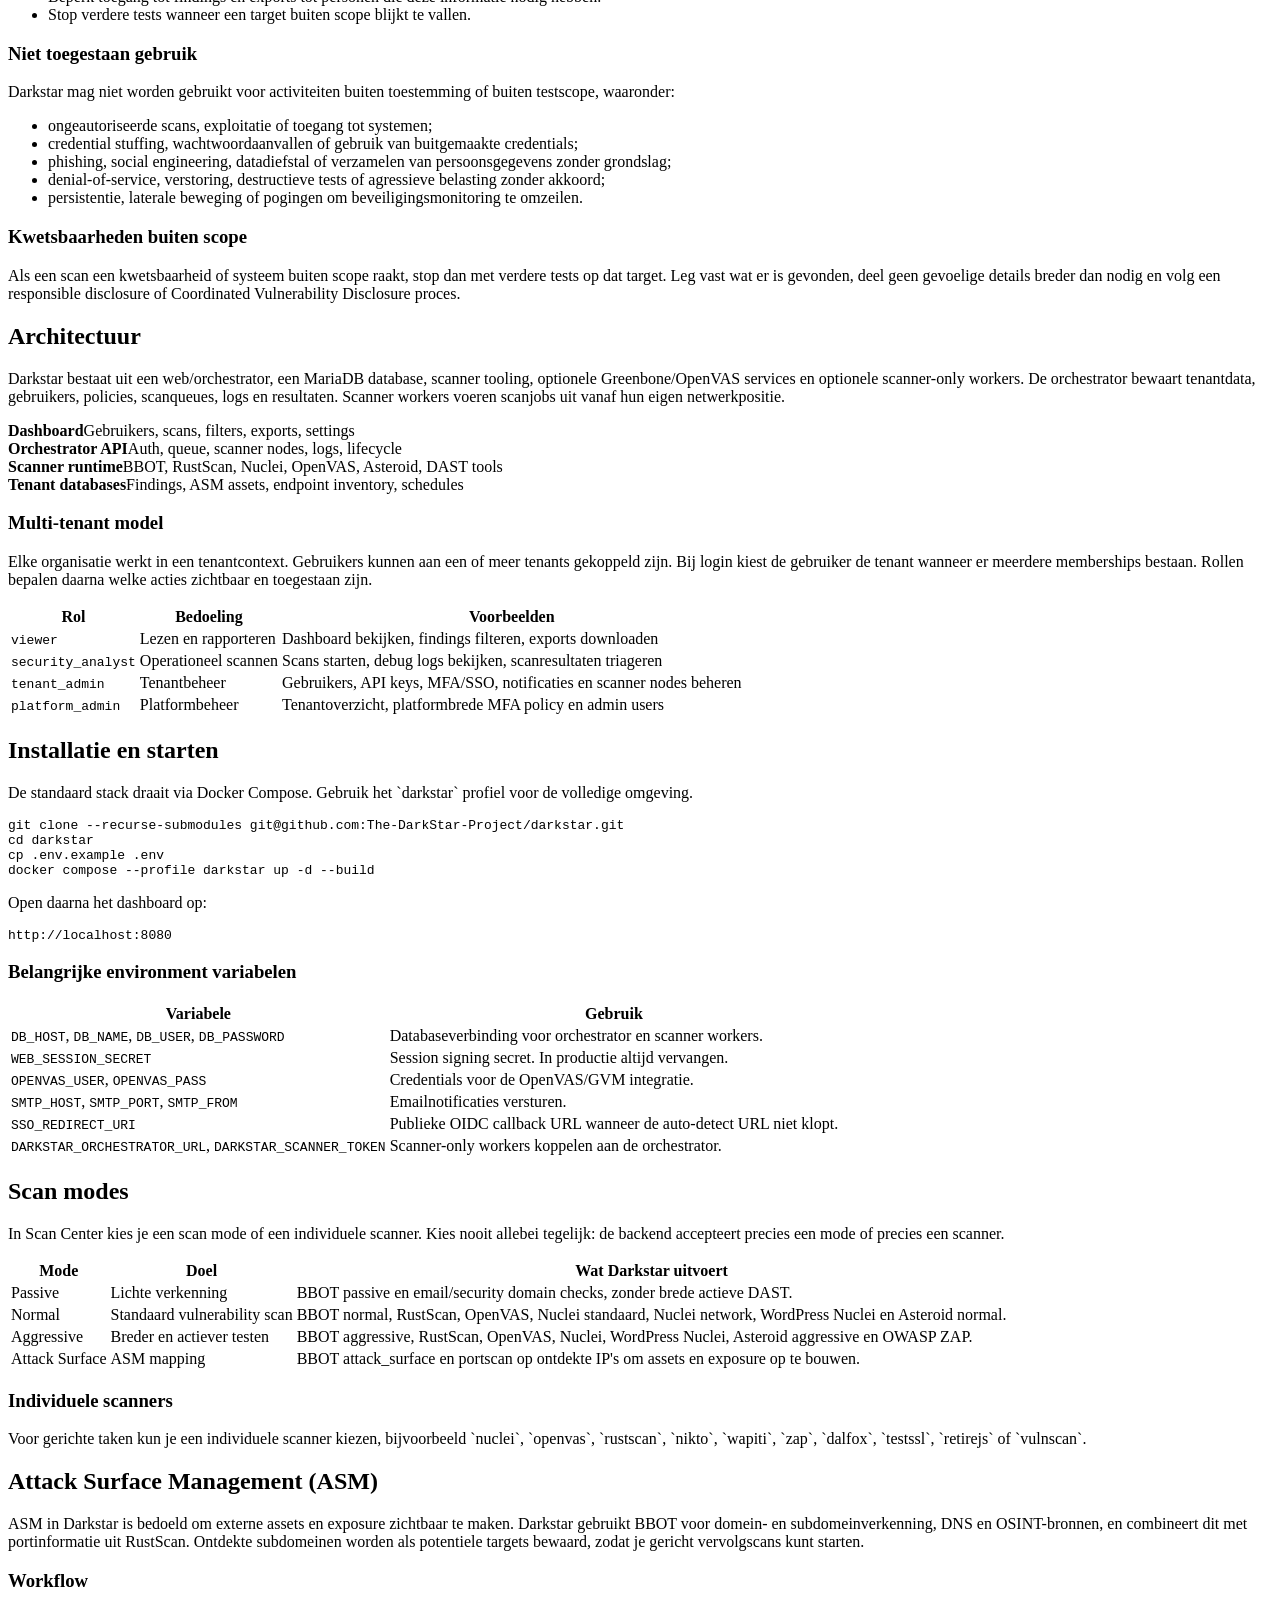
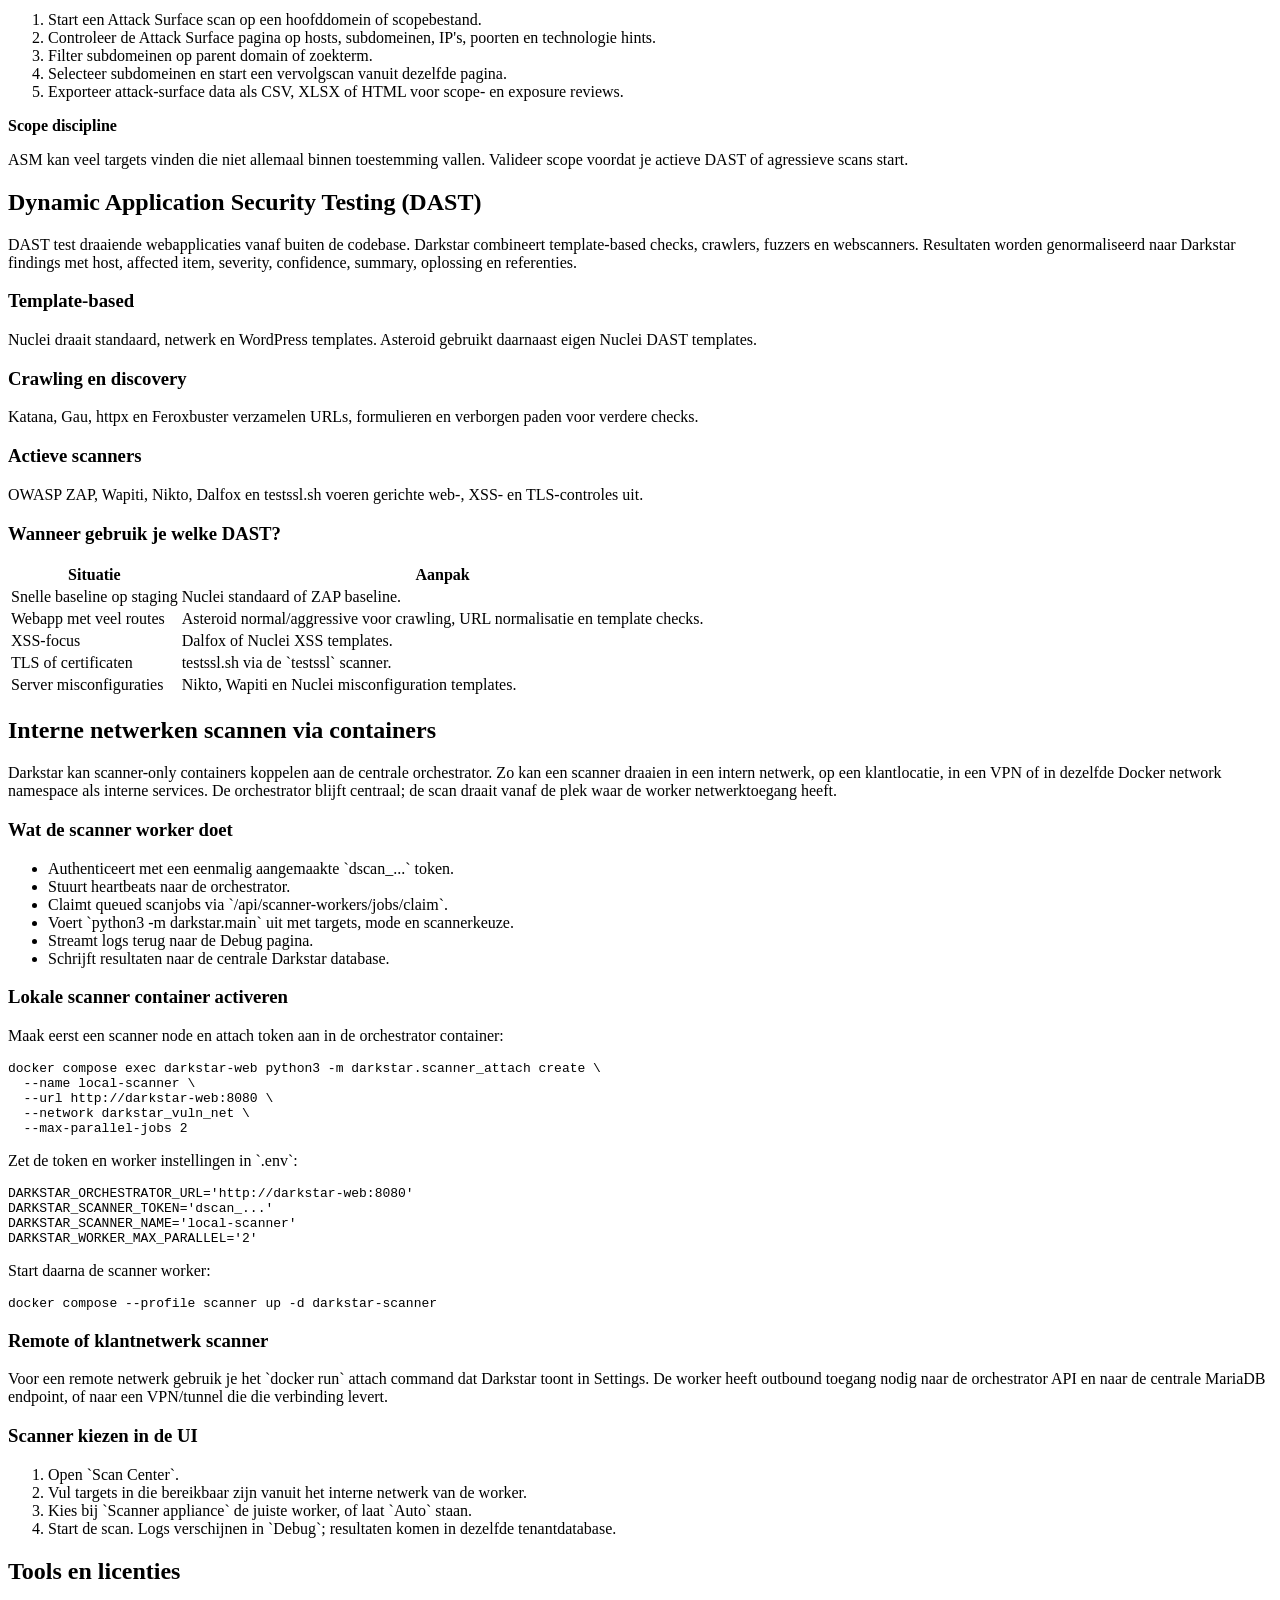
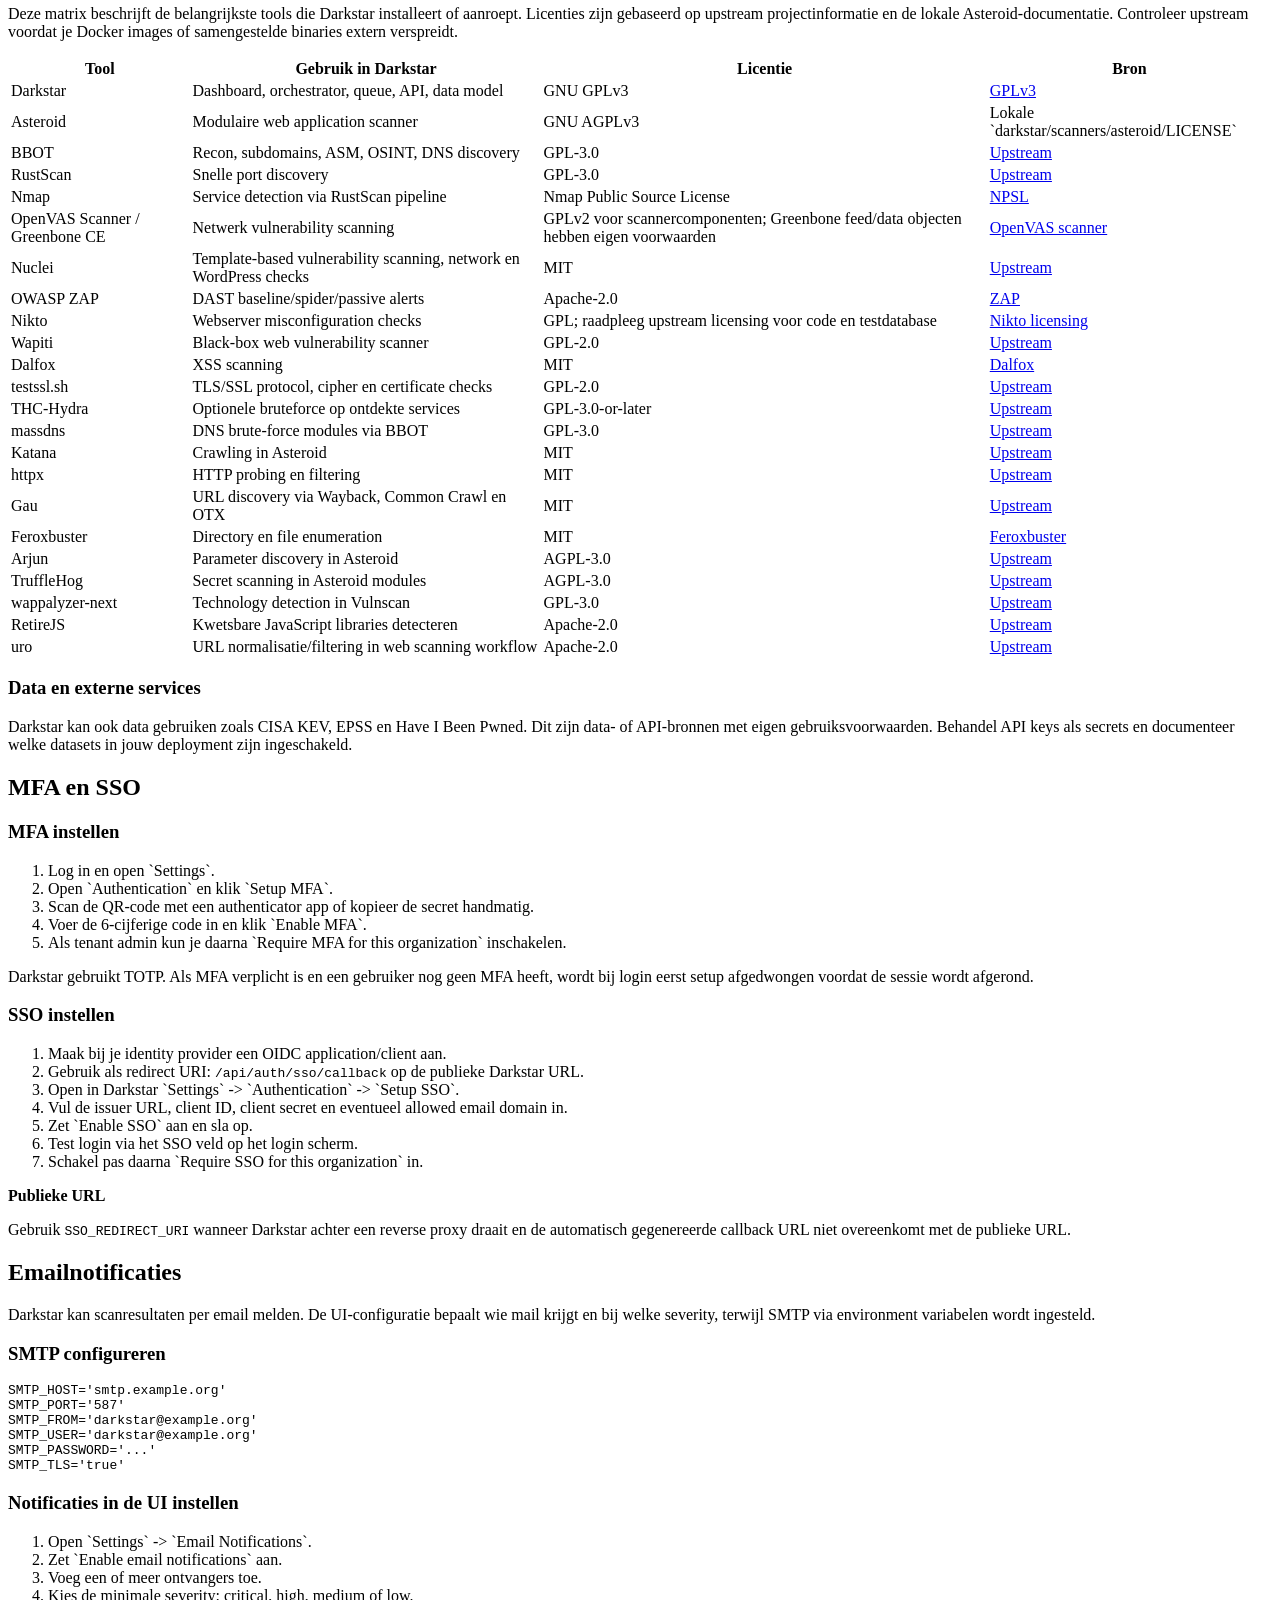
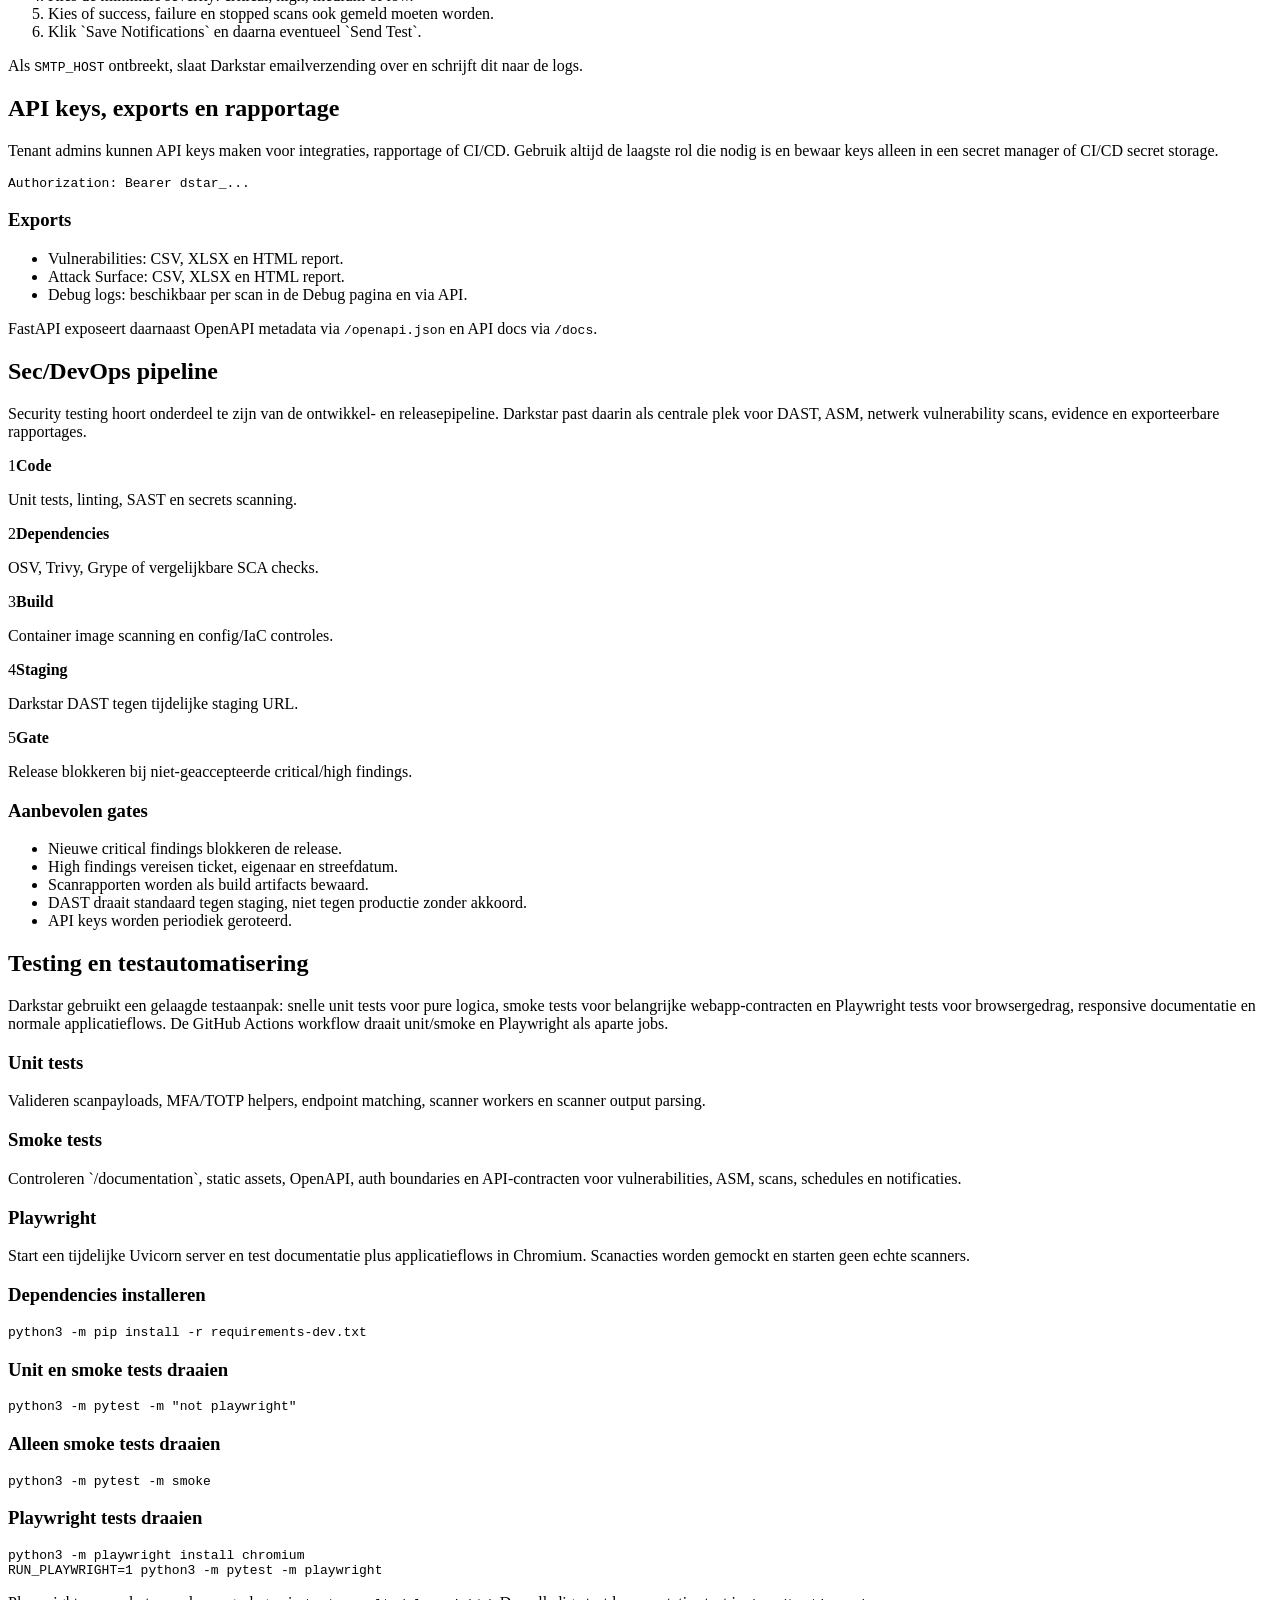
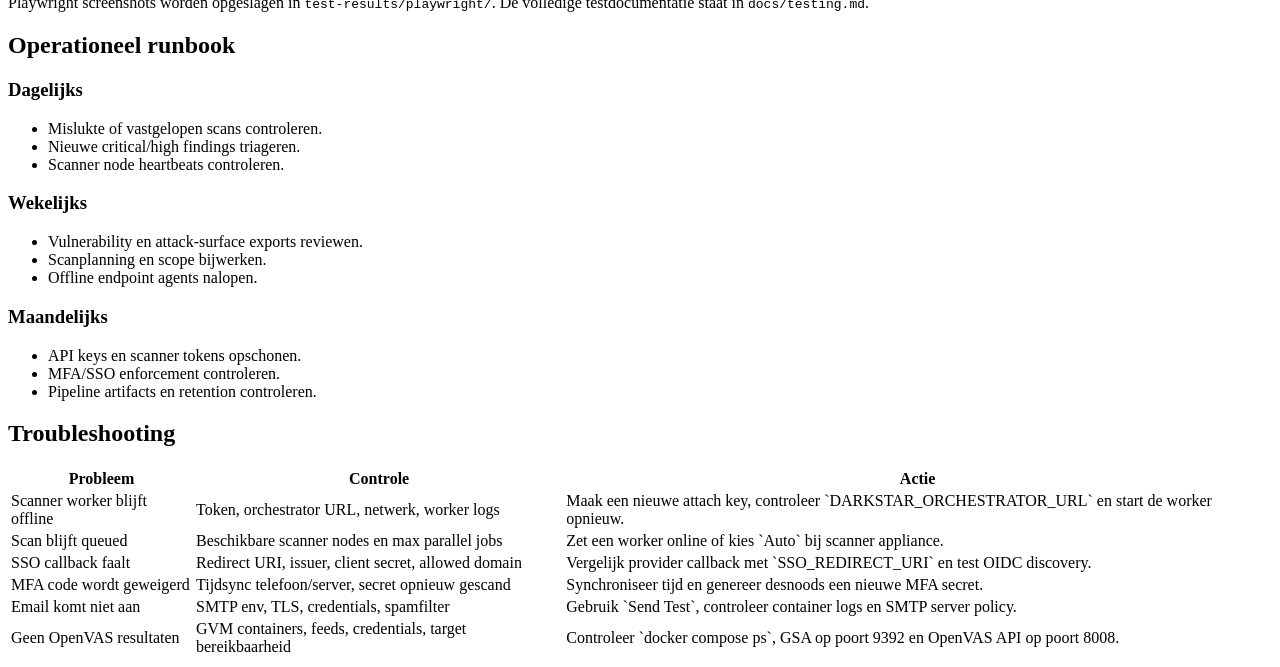
==== commit 5181da87: "Expand application workflow tests" ====
--- a/darkstar/web/templates/documentation.html
+++ b/darkstar/web/templates/documentation.html
@@ -449,7 +449,8 @@
                 <h2>Testing en testautomatisering</h2>
                 <p>
                     Darkstar gebruikt een gelaagde testaanpak: snelle unit tests voor pure logica, smoke tests voor
-                    belangrijke webapp-contracten en Playwright tests voor browsergedrag en responsive documentatie.
+                    belangrijke webapp-contracten en Playwright tests voor browsergedrag, responsive documentatie en
+                    normale applicatieflows.
                     De GitHub Actions workflow draait unit/smoke en Playwright als aparte jobs.
                 </p>
                 <div class="info-grid">
@@ -459,11 +460,11 @@
                     </div>
                     <div>
                         <h3>Smoke tests</h3>
-                        <p>Controleren `/documentation`, static assets, OpenAPI en basale auth boundaries zonder echte scanner tools te starten.</p>
+                        <p>Controleren `/documentation`, static assets, OpenAPI, auth boundaries en API-contracten voor vulnerabilities, ASM, scans, schedules en notificaties.</p>
                     </div>
                     <div>
                         <h3>Playwright</h3>
-                        <p>Start een tijdelijke Uvicorn server en test de documentatiepagina in Chromium op desktop en mobiel.</p>
+                        <p>Start een tijdelijke Uvicorn server en test documentatie plus applicatieflows in Chromium. Scanacties worden gemockt en starten geen echte scanners.</p>
                     </div>
                 </div>
                 <h3>Dependencies installeren</h3>
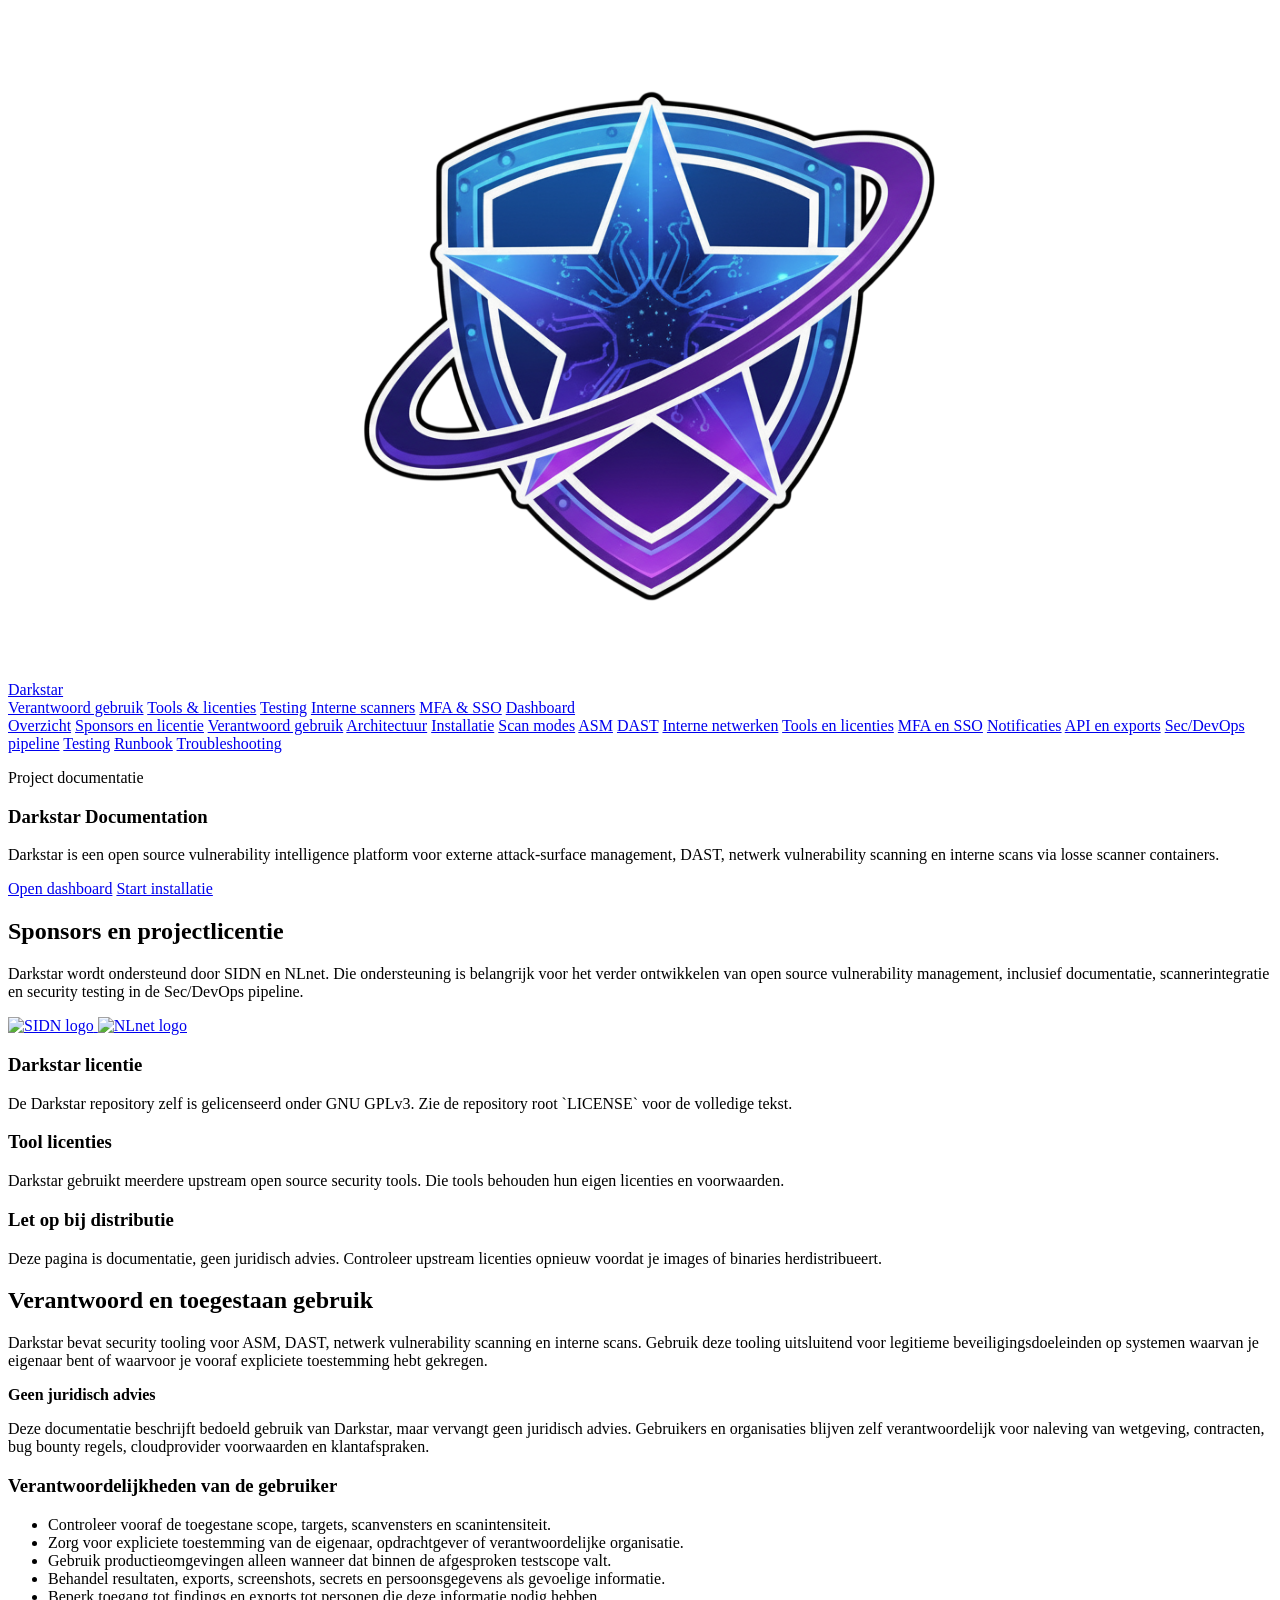
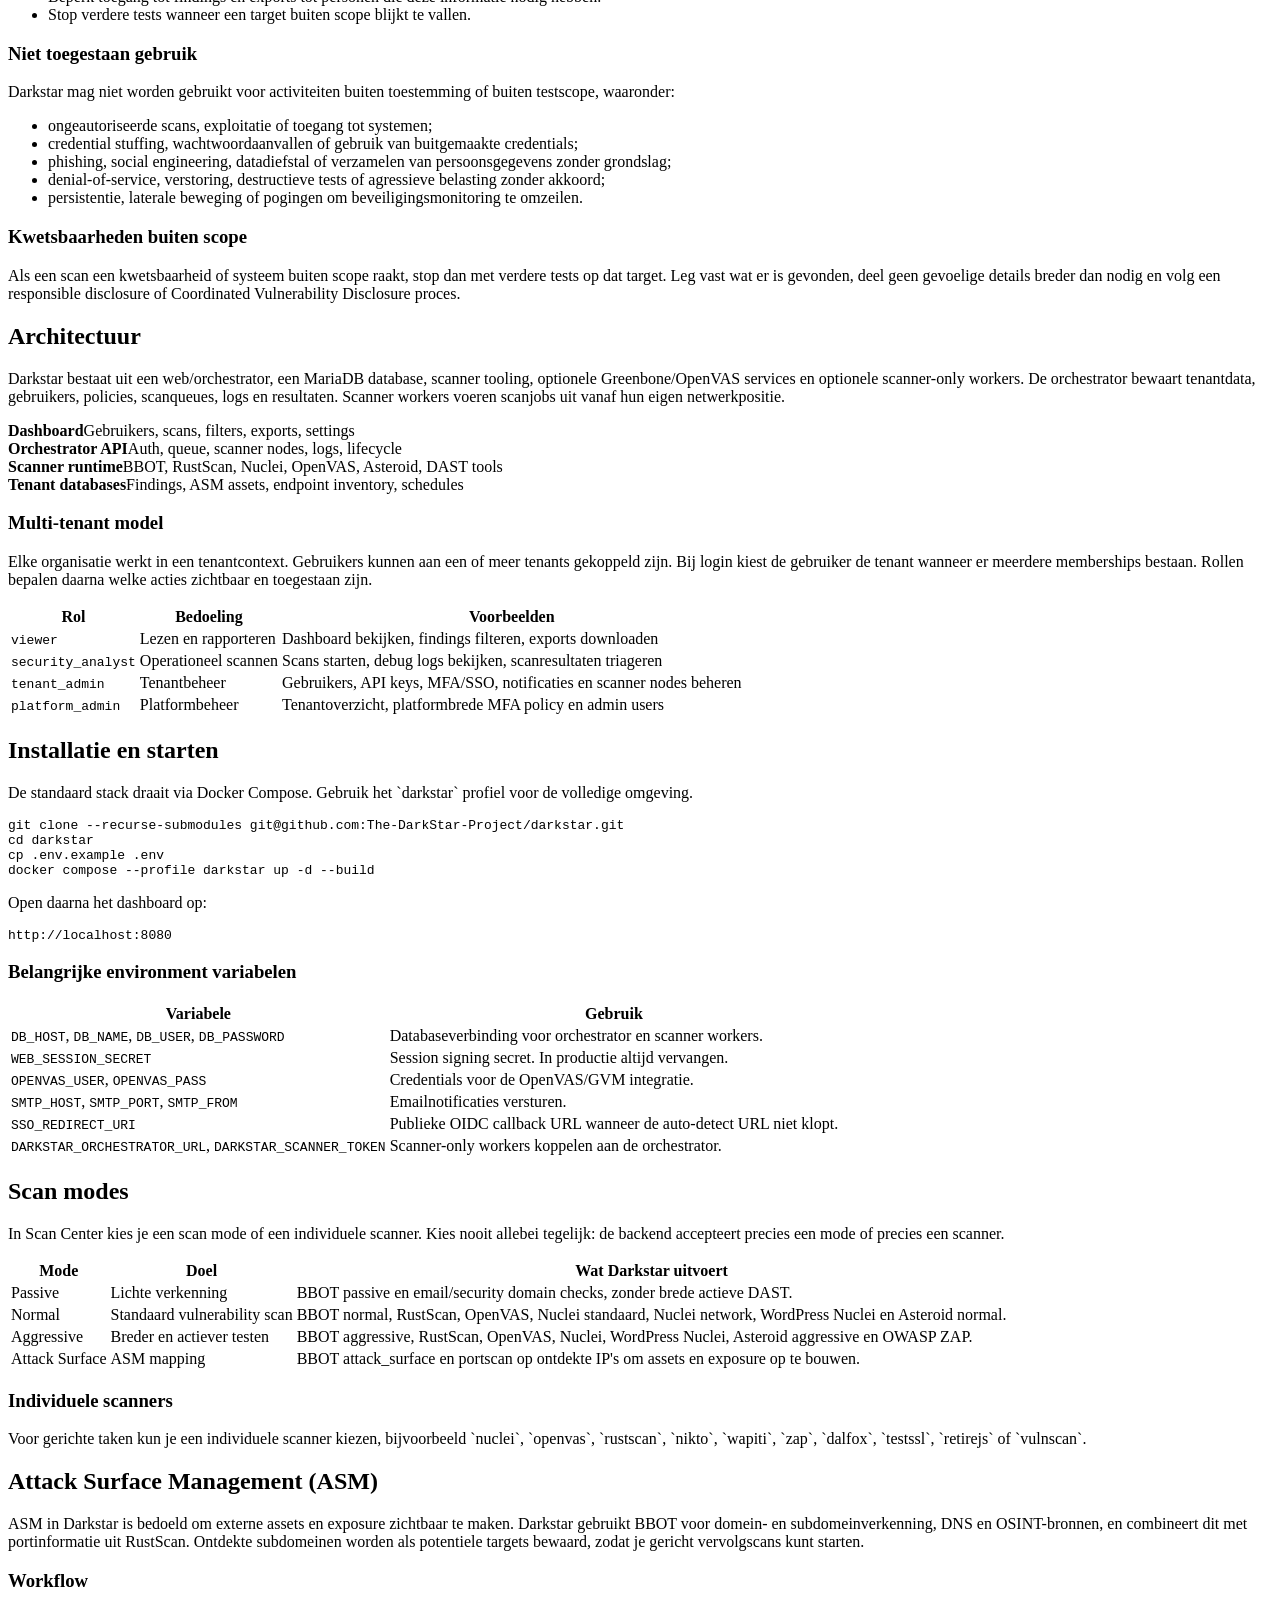
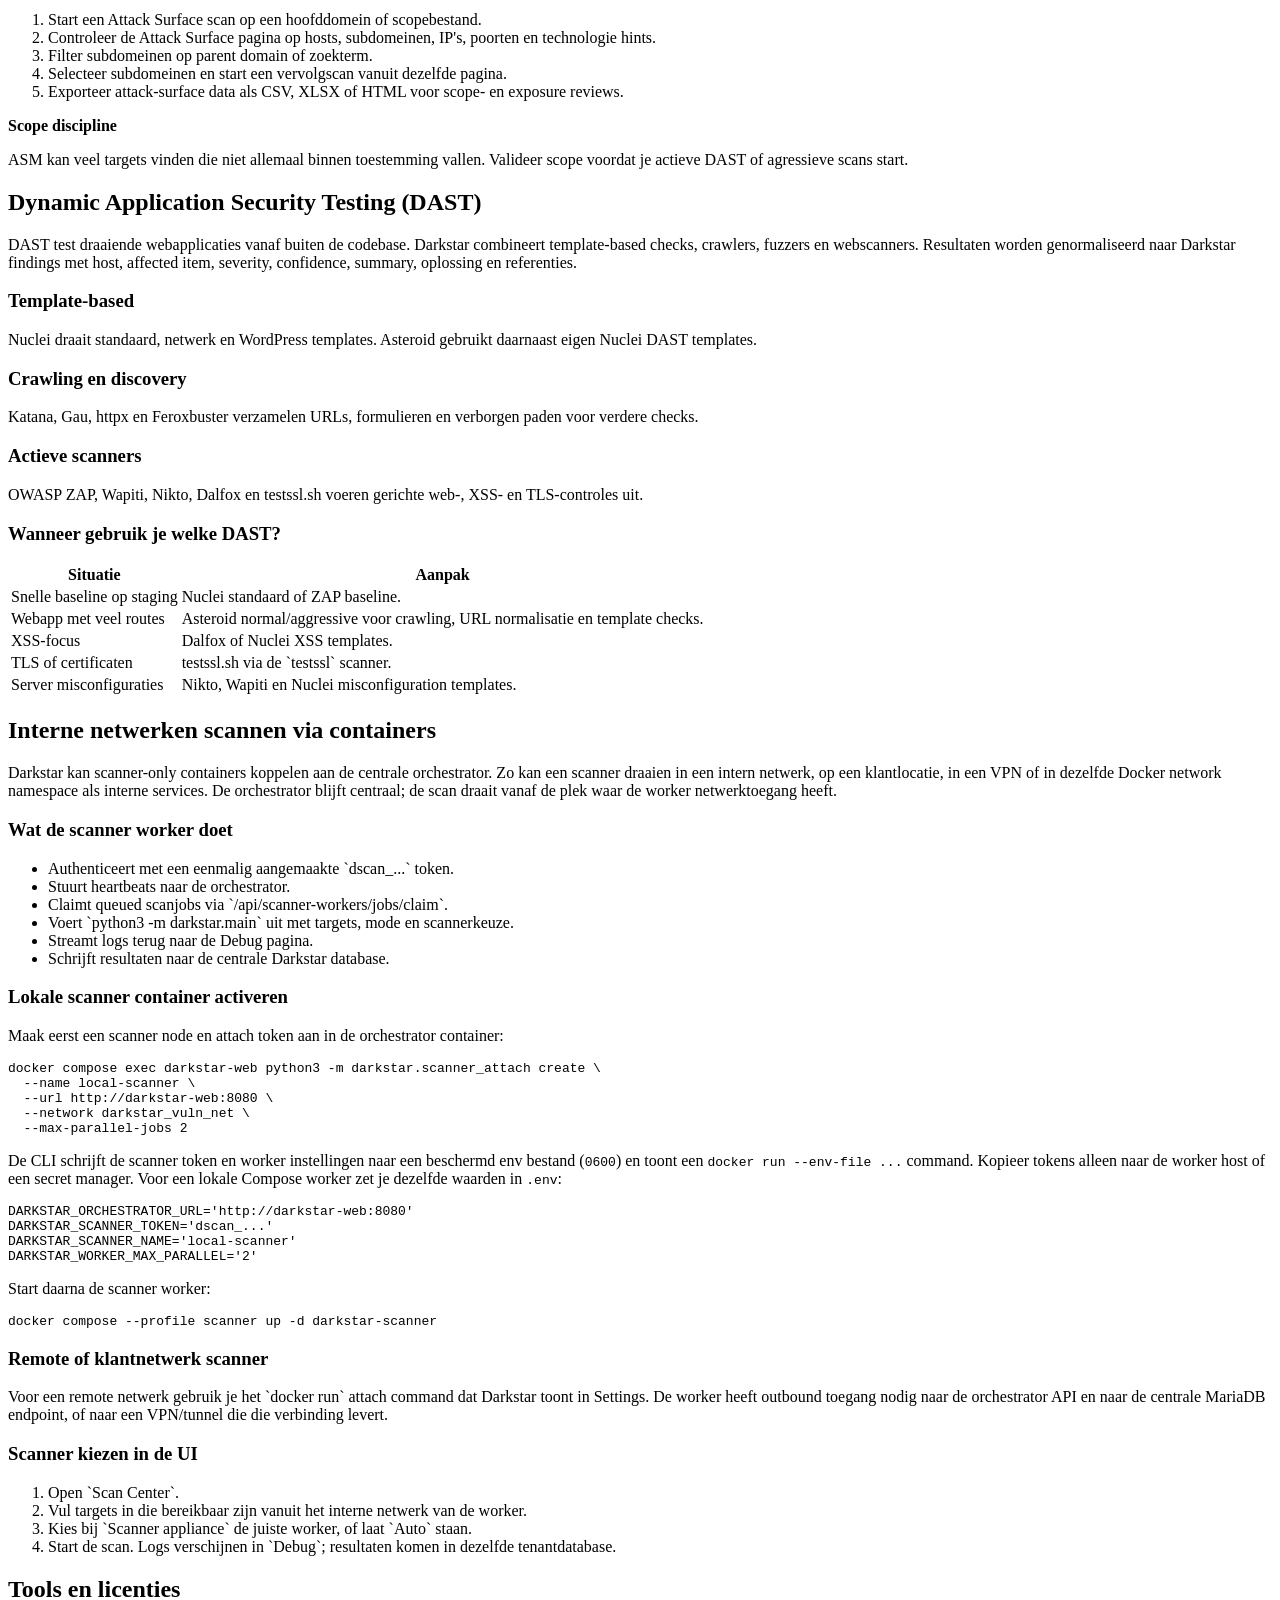
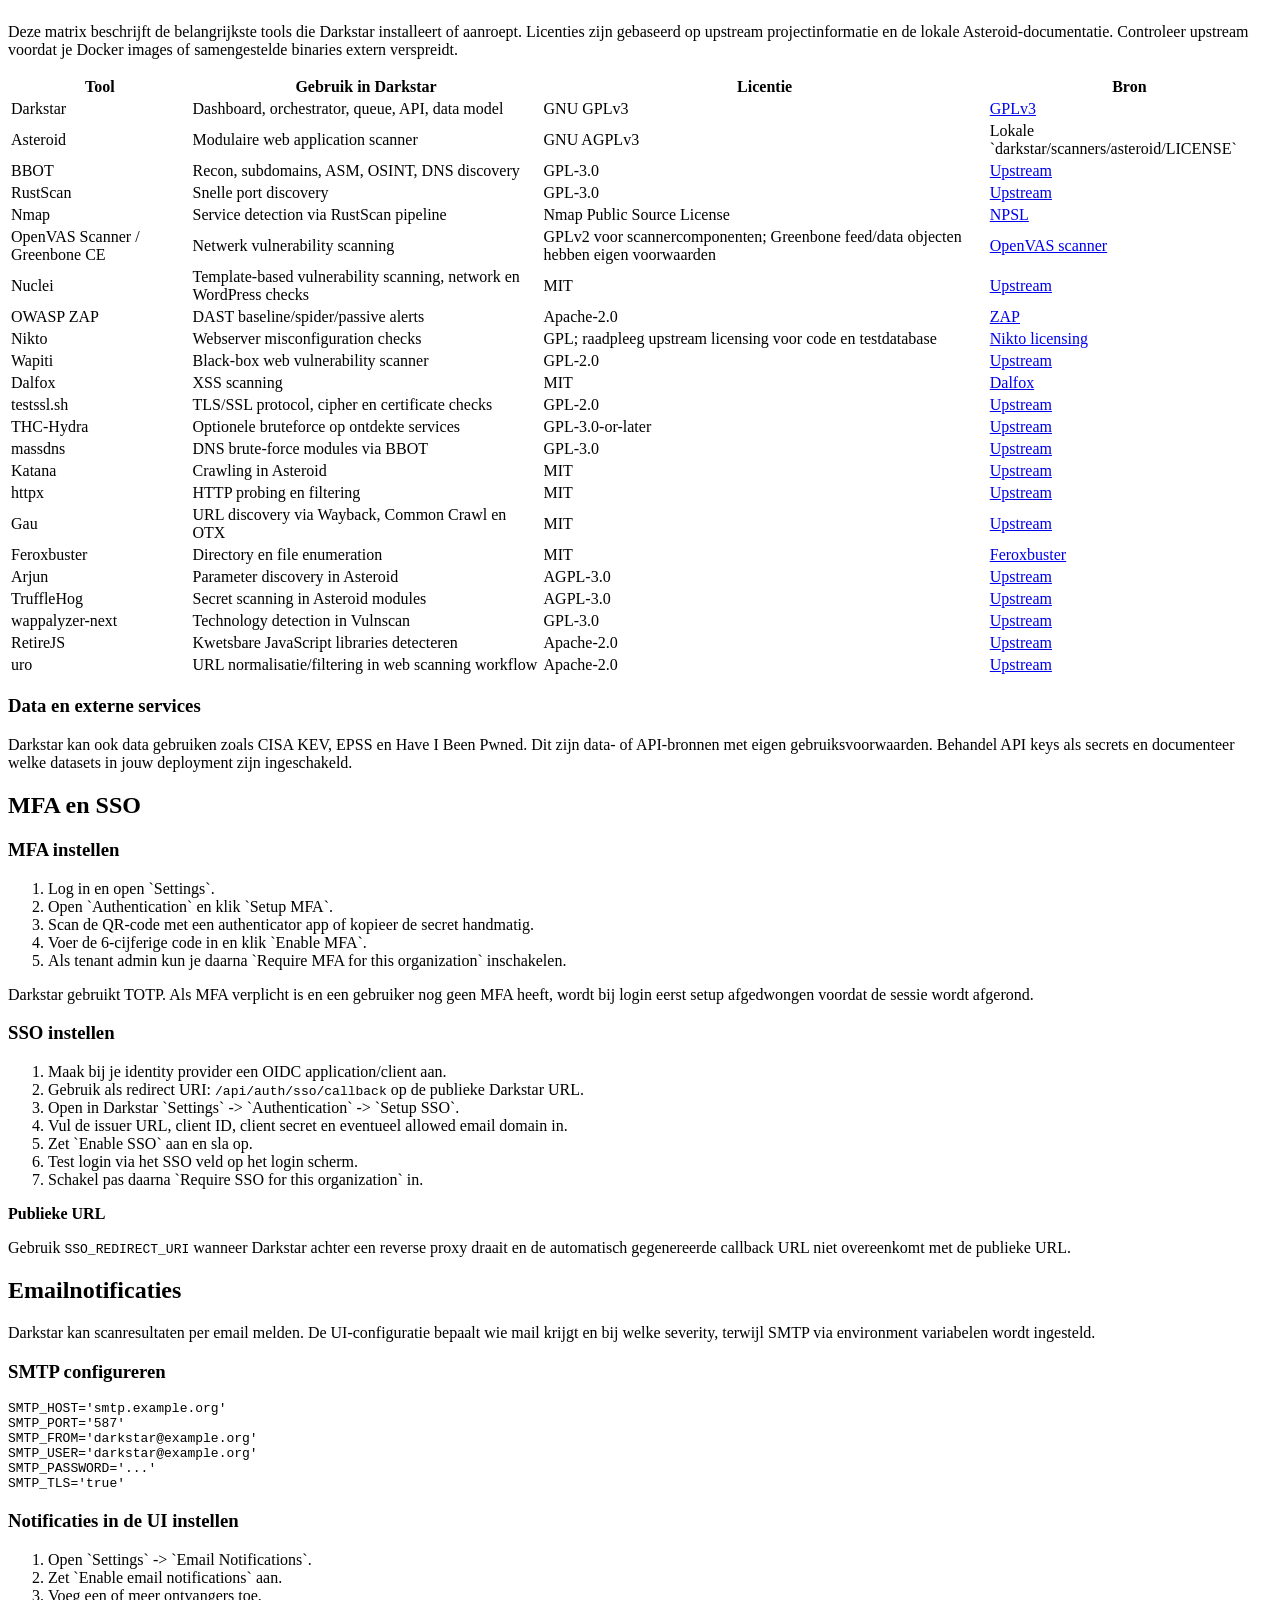
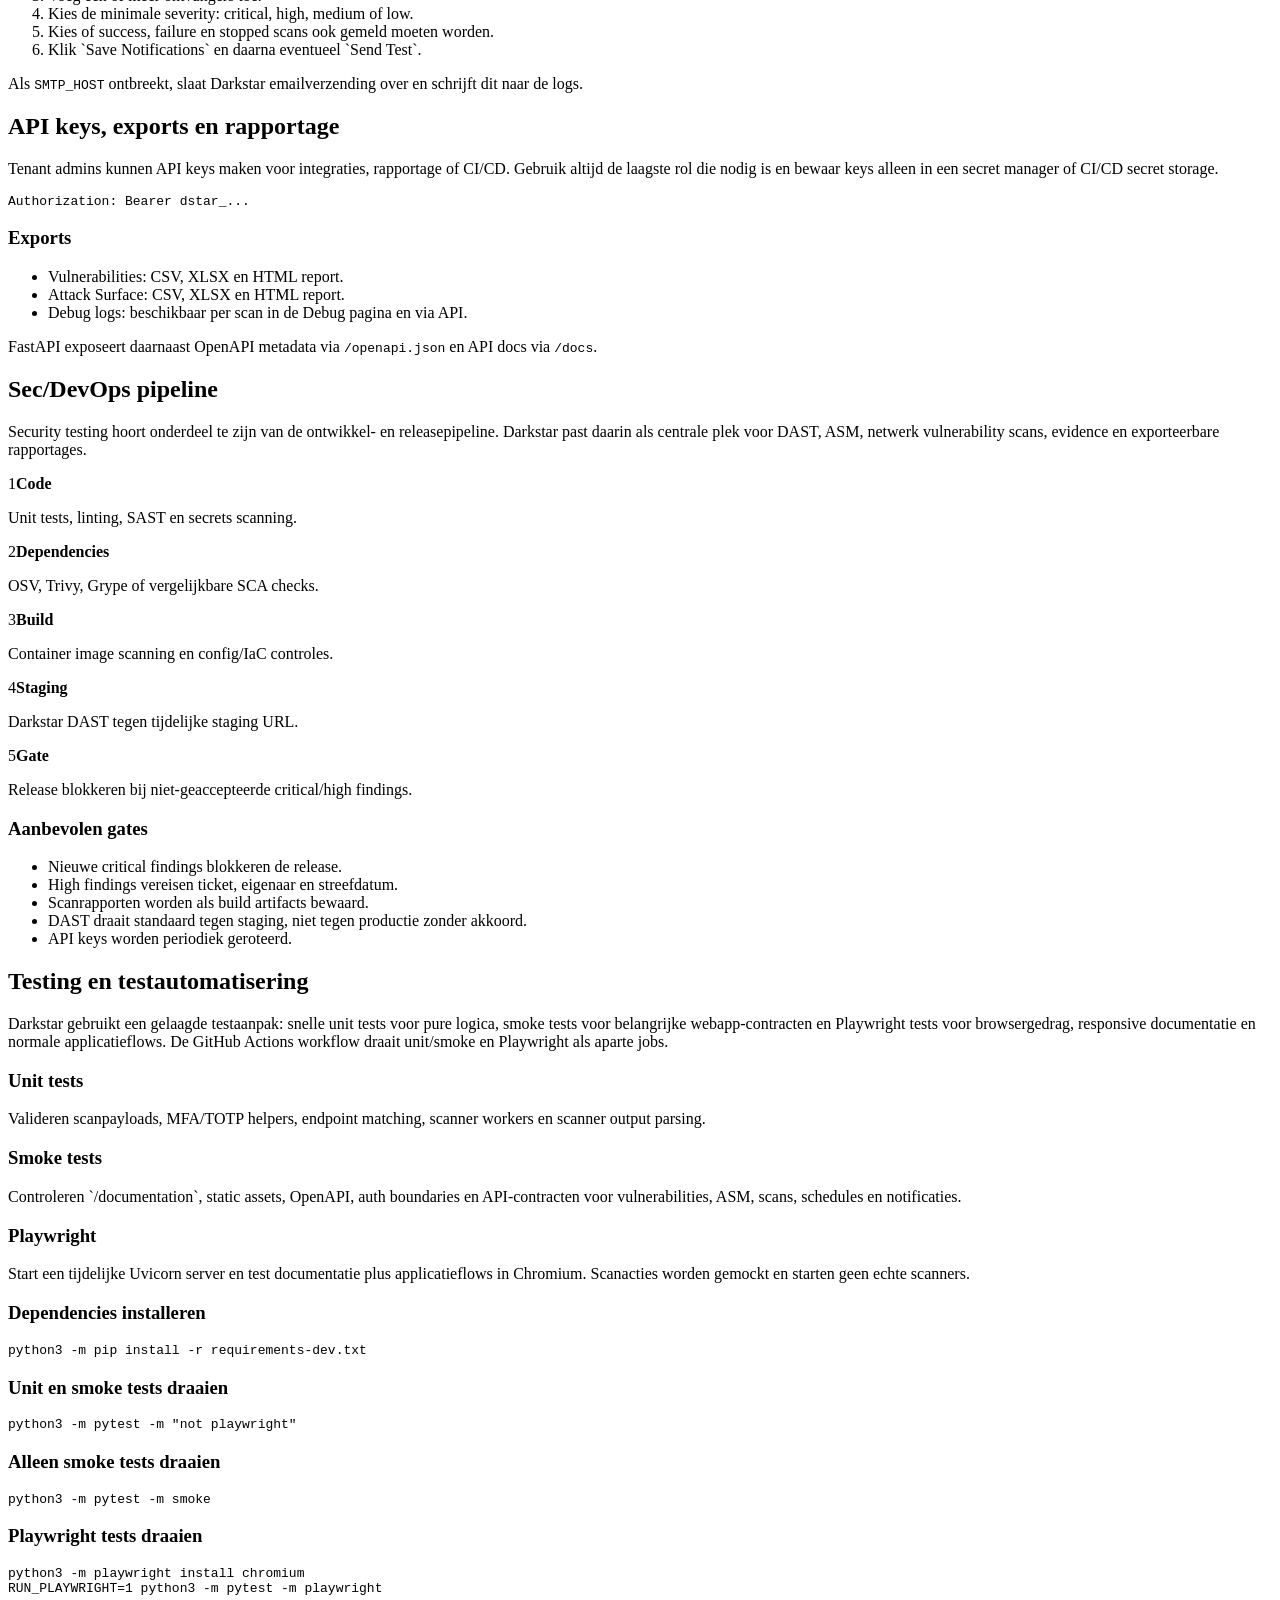
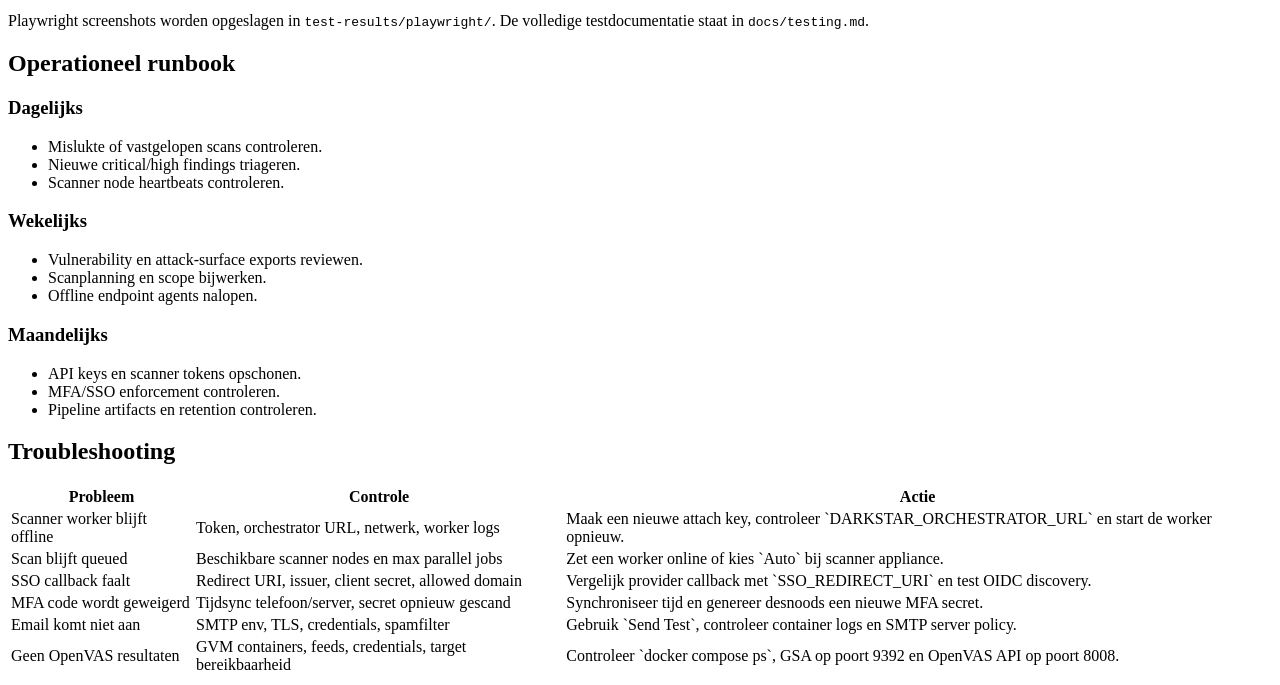
==== commit 6e44c759: "Fix dependency and CodeQL security alerts" ====
--- a/darkstar/web/templates/documentation.html
+++ b/darkstar/web/templates/documentation.html
@@ -286,7 +286,12 @@
   --url http://darkstar-web:8080 \
   --network darkstar_vuln_net \
   --max-parallel-jobs 2</code></pre>
-                <p>Zet de token en worker instellingen in `.env`:</p>
+                <p>
+                    De CLI schrijft de scanner token en worker instellingen naar een beschermd env bestand
+                    (<code>0600</code>) en toont een <code>docker run --env-file ...</code> command.
+                    Kopieer tokens alleen naar de worker host of een secret manager. Voor een lokale Compose
+                    worker zet je dezelfde waarden in <code>.env</code>:
+                </p>
                 <pre><code>DARKSTAR_ORCHESTRATOR_URL='http://darkstar-web:8080'
 DARKSTAR_SCANNER_TOKEN='dscan_...'
 DARKSTAR_SCANNER_NAME='local-scanner'
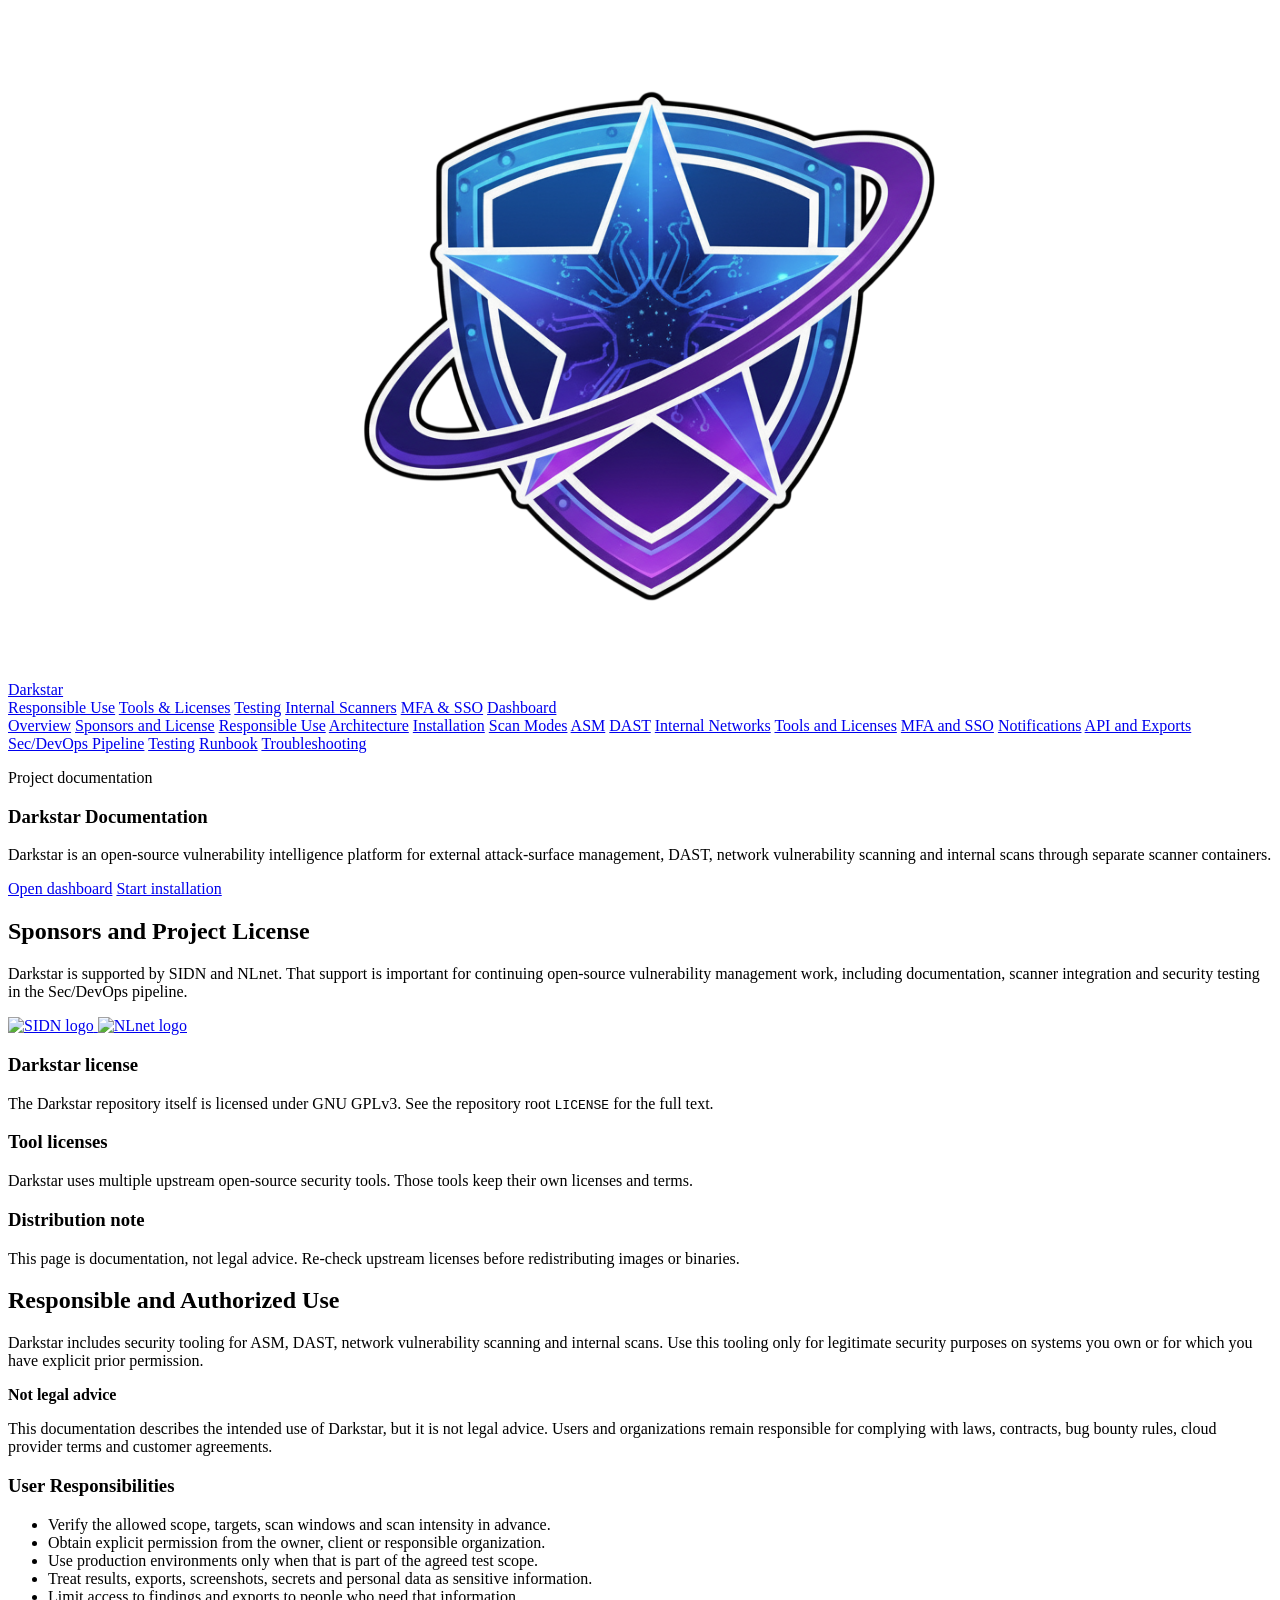
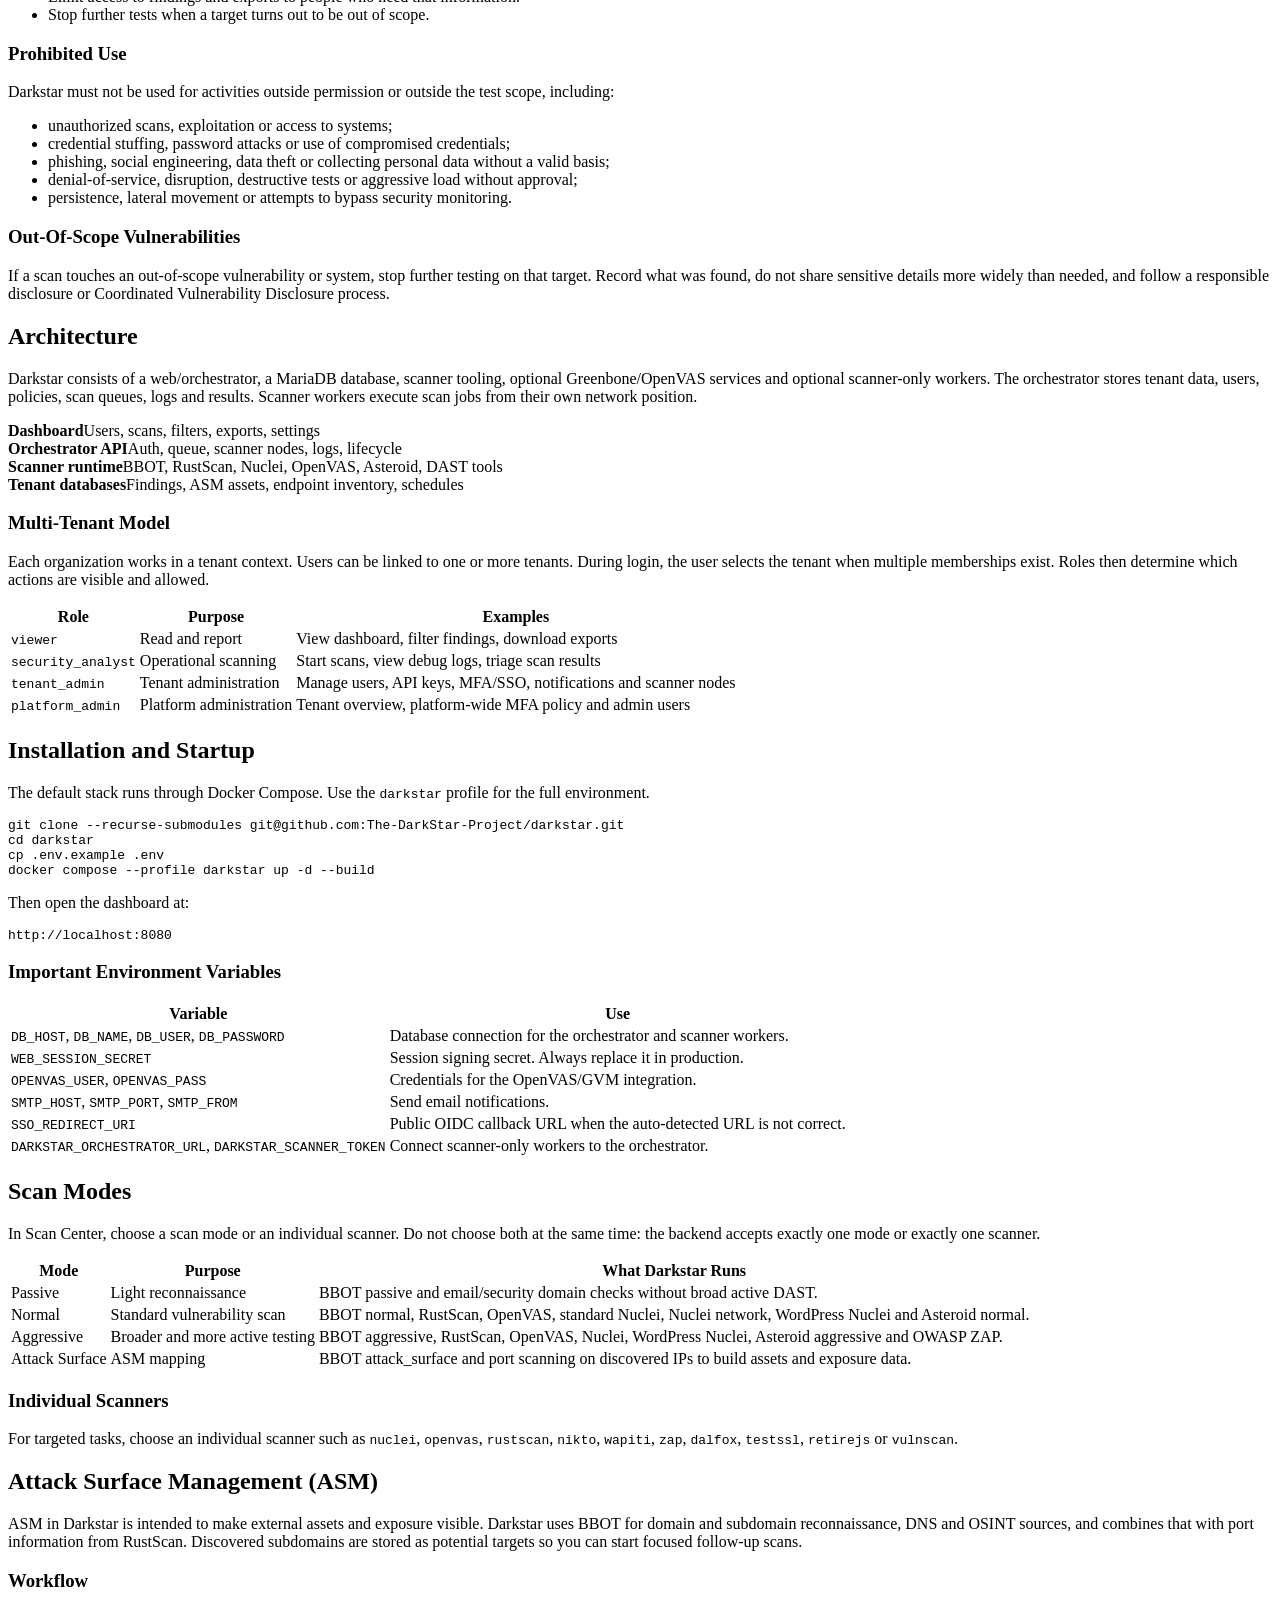
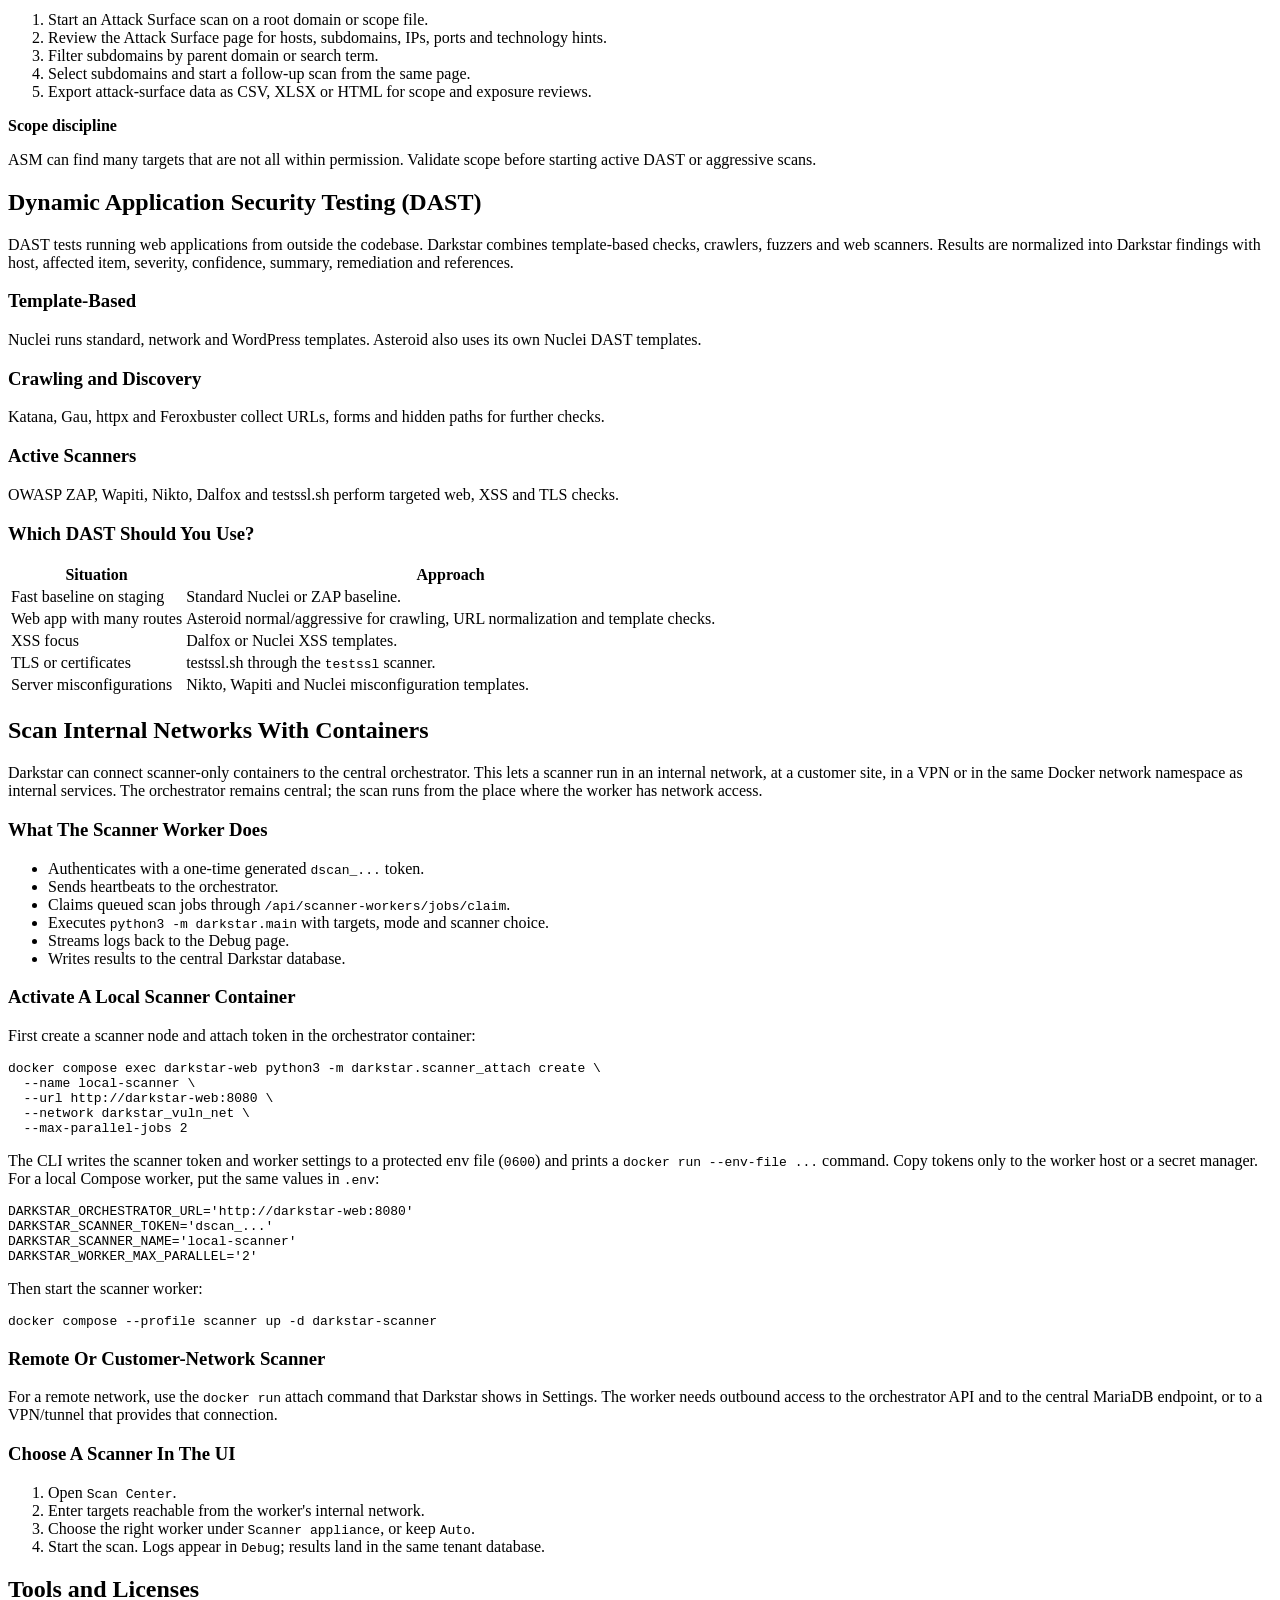
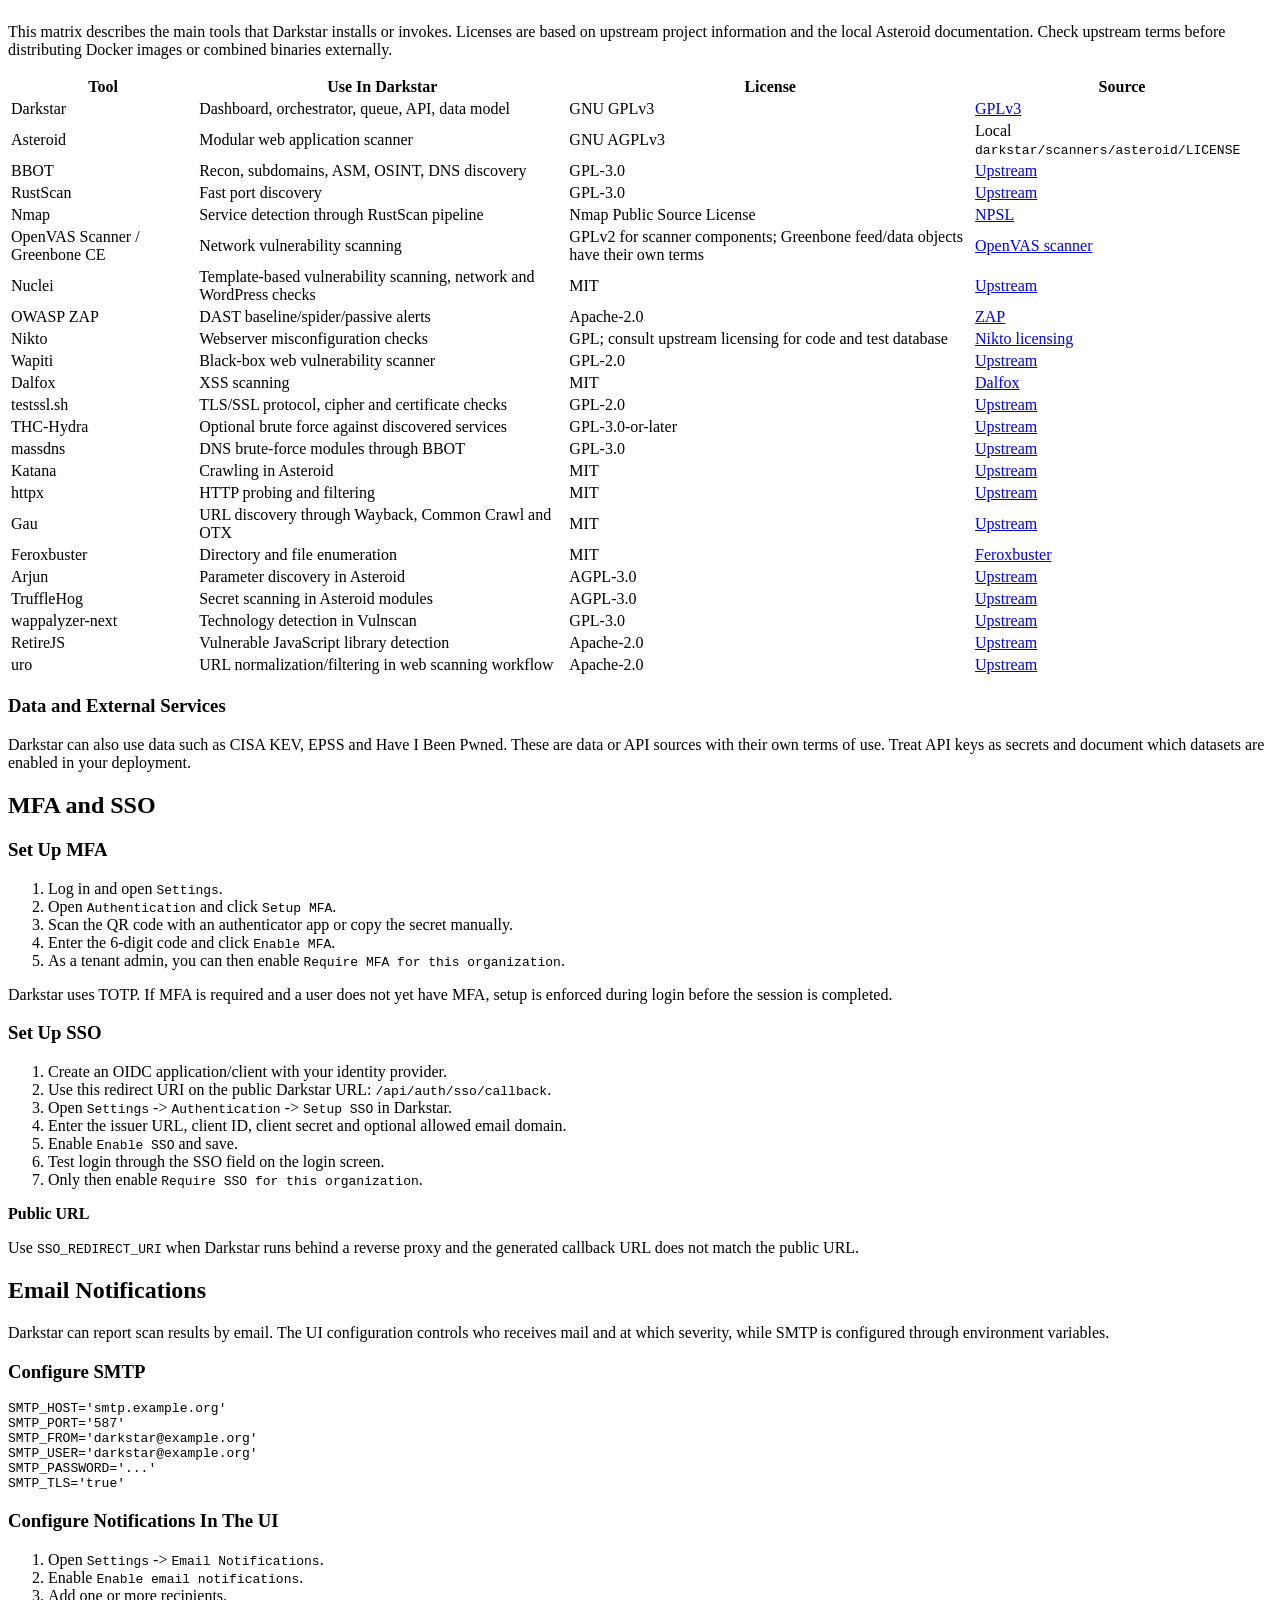
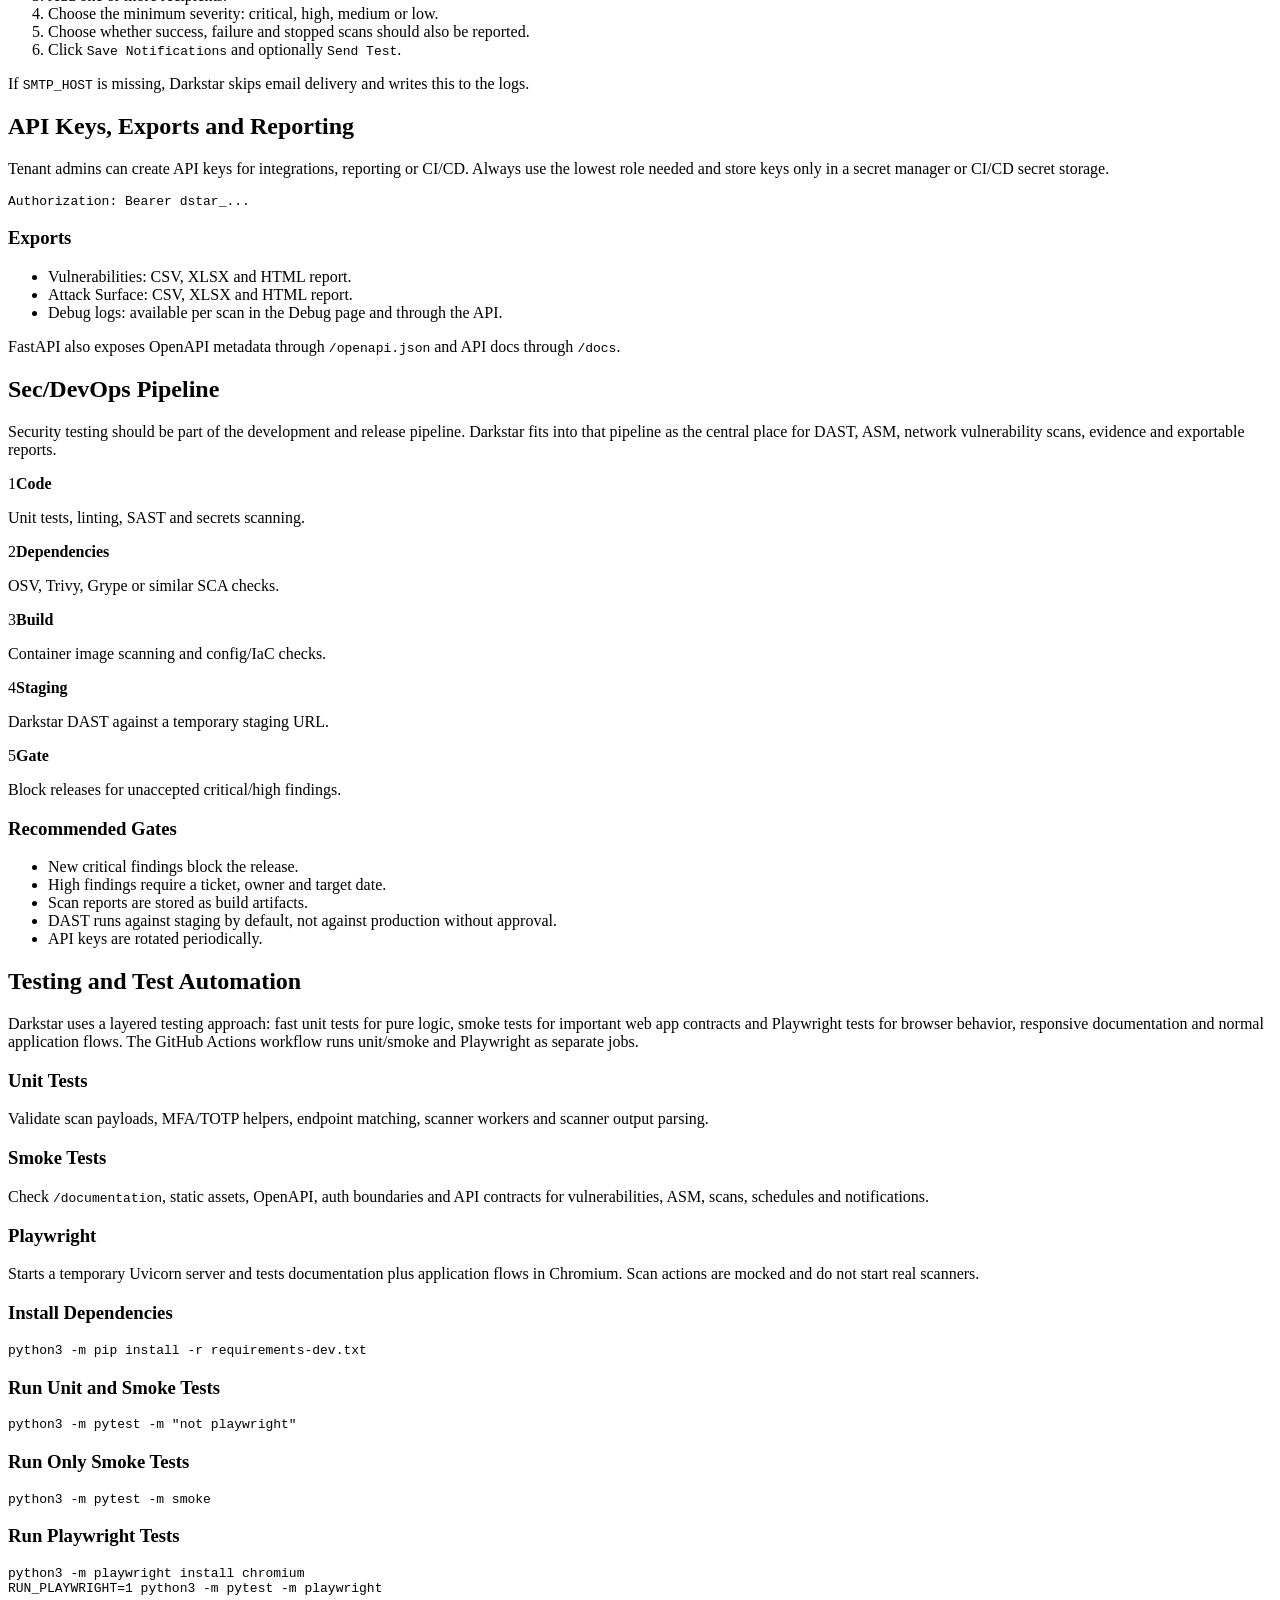
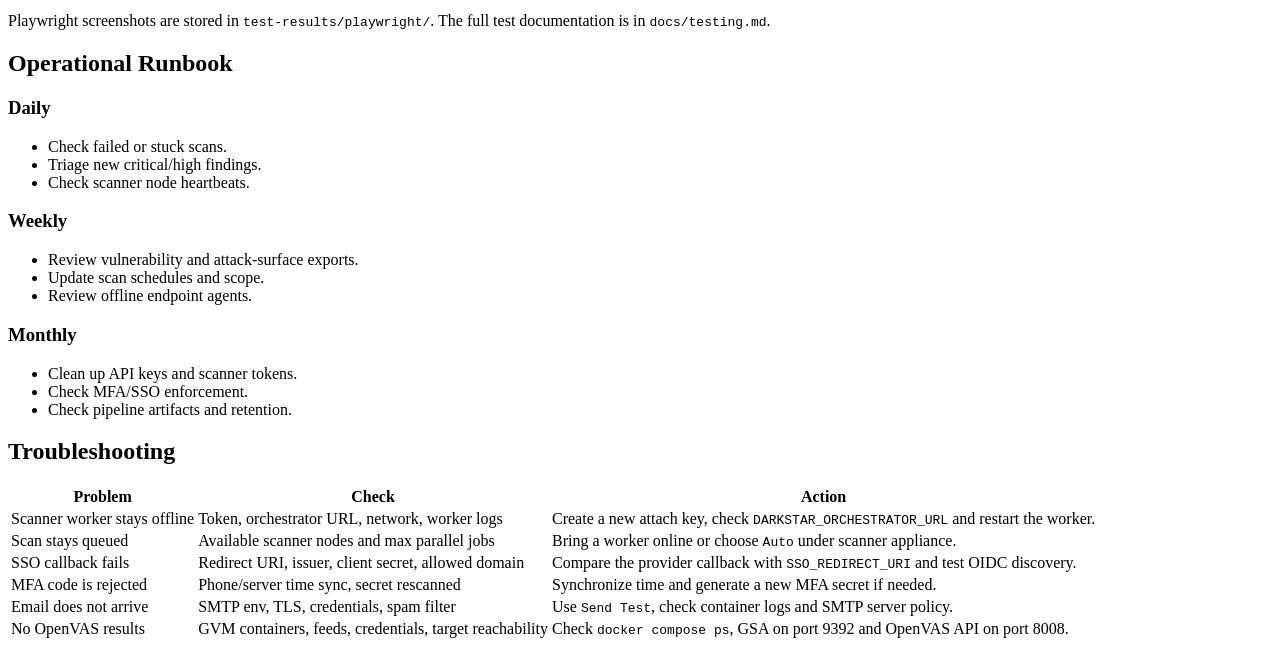
==== commit ef613698: "Translate documentation to English" ====
--- a/darkstar/web/templates/documentation.html
+++ b/darkstar/web/templates/documentation.html
@@ -1,5 +1,5 @@
 <!DOCTYPE html>
-<html lang="nl">
+<html lang="en">
 <head>
     <meta charset="UTF-8" />
     <meta name="viewport" content="width=device-width, initial-scale=1.0" />
@@ -16,31 +16,31 @@
             <span>Darkstar</span>
         </a>
         <nav class="top-links" aria-label="Top navigation">
-            <a href="#responsible-use">Verantwoord gebruik</a>
-            <a href="#tools">Tools & licenties</a>
+            <a href="#responsible-use">Responsible Use</a>
+            <a href="#tools">Tools &amp; Licenses</a>
             <a href="#testing">Testing</a>
-            <a href="#internal-scanners">Interne scanners</a>
-            <a href="#authentication">MFA & SSO</a>
+            <a href="#internal-scanners">Internal Scanners</a>
+            <a href="#authentication">MFA &amp; SSO</a>
             <a href="/">Dashboard</a>
         </nav>
     </header>
 
     <main class="doc-layout">
-        <aside class="doc-sidebar" aria-label="Documentatie navigatie">
-            <a href="#overview">Overzicht</a>
-            <a href="#sponsors">Sponsors en licentie</a>
-            <a href="#responsible-use">Verantwoord gebruik</a>
-            <a href="#architecture">Architectuur</a>
-            <a href="#installation">Installatie</a>
-            <a href="#scan-modes">Scan modes</a>
+        <aside class="doc-sidebar" aria-label="Documentation navigation">
+            <a href="#overview">Overview</a>
+            <a href="#sponsors">Sponsors and License</a>
+            <a href="#responsible-use">Responsible Use</a>
+            <a href="#architecture">Architecture</a>
+            <a href="#installation">Installation</a>
+            <a href="#scan-modes">Scan Modes</a>
             <a href="#asm">ASM</a>
             <a href="#dast">DAST</a>
-            <a href="#internal-scanners">Interne netwerken</a>
-            <a href="#tools">Tools en licenties</a>
-            <a href="#authentication">MFA en SSO</a>
-            <a href="#notifications">Notificaties</a>
-            <a href="#api">API en exports</a>
-            <a href="#pipeline">Sec/DevOps pipeline</a>
+            <a href="#internal-scanners">Internal Networks</a>
+            <a href="#tools">Tools and Licenses</a>
+            <a href="#authentication">MFA and SSO</a>
+            <a href="#notifications">Notifications</a>
+            <a href="#api">API and Exports</a>
+            <a href="#pipeline">Sec/DevOps Pipeline</a>
             <a href="#testing">Testing</a>
             <a href="#runbook">Runbook</a>
             <a href="#troubleshooting">Troubleshooting</a>
@@ -48,24 +48,25 @@
 
         <article class="doc-content">
             <section id="overview" class="hero-section">
-                <p class="eyebrow">Project documentatie</p>
+                <p class="eyebrow">Project documentation</p>
                 <h1>Darkstar Documentation</h1>
                 <p class="lead">
-                    Darkstar is een open source vulnerability intelligence platform voor externe attack-surface management,
-                    DAST, netwerk vulnerability scanning en interne scans via losse scanner containers.
+                    Darkstar is an open-source vulnerability intelligence platform for external attack-surface
+                    management, DAST, network vulnerability scanning and internal scans through separate scanner
+                    containers.
                 </p>
                 <div class="hero-actions">
                     <a class="primary-action" href="/">Open dashboard</a>
-                    <a class="secondary-action" href="#installation">Start installatie</a>
+                    <a class="secondary-action" href="#installation">Start installation</a>
                 </div>
             </section>
 
             <section id="sponsors" class="doc-section">
-                <h2>Sponsors en projectlicentie</h2>
-                <p>
-                    Darkstar wordt ondersteund door SIDN en NLnet. Die ondersteuning is belangrijk voor het verder
-                    ontwikkelen van open source vulnerability management, inclusief documentatie, scannerintegratie en
-                    security testing in de Sec/DevOps pipeline.
+                <h2>Sponsors and Project License</h2>
+                <p>
+                    Darkstar is supported by SIDN and NLnet. That support is important for continuing open-source
+                    vulnerability management work, including documentation, scanner integration and security testing
+                    in the Sec/DevOps pipeline.
                 </p>
                 <div class="sponsor-row">
                     <a href="https://www.sidnfonds.nl/" target="_blank" rel="noopener">
@@ -77,441 +78,444 @@
                 </div>
                 <div class="info-grid">
                     <div>
-                        <h3>Darkstar licentie</h3>
-                        <p>De Darkstar repository zelf is gelicenseerd onder GNU GPLv3. Zie de repository root `LICENSE` voor de volledige tekst.</p>
-                    </div>
-                    <div>
-                        <h3>Tool licenties</h3>
-                        <p>Darkstar gebruikt meerdere upstream open source security tools. Die tools behouden hun eigen licenties en voorwaarden.</p>
-                    </div>
-                    <div>
-                        <h3>Let op bij distributie</h3>
-                        <p>Deze pagina is documentatie, geen juridisch advies. Controleer upstream licenties opnieuw voordat je images of binaries herdistribueert.</p>
+                        <h3>Darkstar license</h3>
+                        <p>The Darkstar repository itself is licensed under GNU GPLv3. See the repository root <code>LICENSE</code> for the full text.</p>
+                    </div>
+                    <div>
+                        <h3>Tool licenses</h3>
+                        <p>Darkstar uses multiple upstream open-source security tools. Those tools keep their own licenses and terms.</p>
+                    </div>
+                    <div>
+                        <h3>Distribution note</h3>
+                        <p>This page is documentation, not legal advice. Re-check upstream licenses before redistributing images or binaries.</p>
                     </div>
                 </div>
             </section>
 
             <section id="responsible-use" class="doc-section">
-                <h2>Verantwoord en toegestaan gebruik</h2>
-                <p>
-                    Darkstar bevat security tooling voor ASM, DAST, netwerk vulnerability scanning en interne scans.
-                    Gebruik deze tooling uitsluitend voor legitieme beveiligingsdoeleinden op systemen waarvan je
-                    eigenaar bent of waarvoor je vooraf expliciete toestemming hebt gekregen.
+                <h2>Responsible and Authorized Use</h2>
+                <p>
+                    Darkstar includes security tooling for ASM, DAST, network vulnerability scanning and internal scans.
+                    Use this tooling only for legitimate security purposes on systems you own or for which you have
+                    explicit prior permission.
                 </p>
                 <div class="callout">
-                    <strong>Geen juridisch advies</strong>
+                    <strong>Not legal advice</strong>
                     <p>
-                        Deze documentatie beschrijft bedoeld gebruik van Darkstar, maar vervangt geen juridisch advies.
-                        Gebruikers en organisaties blijven zelf verantwoordelijk voor naleving van wetgeving, contracten,
-                        bug bounty regels, cloudprovider voorwaarden en klantafspraken.
+                        This documentation describes the intended use of Darkstar, but it is not legal advice.
+                        Users and organizations remain responsible for complying with laws, contracts, bug bounty
+                        rules, cloud provider terms and customer agreements.
                     </p>
                 </div>
-                <h3>Verantwoordelijkheden van de gebruiker</h3>
+                <h3>User Responsibilities</h3>
                 <ul>
-                    <li>Controleer vooraf de toegestane scope, targets, scanvensters en scanintensiteit.</li>
-                    <li>Zorg voor expliciete toestemming van de eigenaar, opdrachtgever of verantwoordelijke organisatie.</li>
-                    <li>Gebruik productieomgevingen alleen wanneer dat binnen de afgesproken testscope valt.</li>
-                    <li>Behandel resultaten, exports, screenshots, secrets en persoonsgegevens als gevoelige informatie.</li>
-                    <li>Beperk toegang tot findings en exports tot personen die deze informatie nodig hebben.</li>
-                    <li>Stop verdere tests wanneer een target buiten scope blijkt te vallen.</li>
+                    <li>Verify the allowed scope, targets, scan windows and scan intensity in advance.</li>
+                    <li>Obtain explicit permission from the owner, client or responsible organization.</li>
+                    <li>Use production environments only when that is part of the agreed test scope.</li>
+                    <li>Treat results, exports, screenshots, secrets and personal data as sensitive information.</li>
+                    <li>Limit access to findings and exports to people who need that information.</li>
+                    <li>Stop further tests when a target turns out to be out of scope.</li>
                 </ul>
-                <h3>Niet toegestaan gebruik</h3>
-                <p>Darkstar mag niet worden gebruikt voor activiteiten buiten toestemming of buiten testscope, waaronder:</p>
+                <h3>Prohibited Use</h3>
+                <p>Darkstar must not be used for activities outside permission or outside the test scope, including:</p>
                 <ul>
-                    <li>ongeautoriseerde scans, exploitatie of toegang tot systemen;</li>
-                    <li>credential stuffing, wachtwoordaanvallen of gebruik van buitgemaakte credentials;</li>
-                    <li>phishing, social engineering, datadiefstal of verzamelen van persoonsgegevens zonder grondslag;</li>
-                    <li>denial-of-service, verstoring, destructieve tests of agressieve belasting zonder akkoord;</li>
-                    <li>persistentie, laterale beweging of pogingen om beveiligingsmonitoring te omzeilen.</li>
+                    <li>unauthorized scans, exploitation or access to systems;</li>
+                    <li>credential stuffing, password attacks or use of compromised credentials;</li>
+                    <li>phishing, social engineering, data theft or collecting personal data without a valid basis;</li>
+                    <li>denial-of-service, disruption, destructive tests or aggressive load without approval;</li>
+                    <li>persistence, lateral movement or attempts to bypass security monitoring.</li>
                 </ul>
-                <h3>Kwetsbaarheden buiten scope</h3>
-                <p>
-                    Als een scan een kwetsbaarheid of systeem buiten scope raakt, stop dan met verdere tests op dat
-                    target. Leg vast wat er is gevonden, deel geen gevoelige details breder dan nodig en volg een
-                    responsible disclosure of Coordinated Vulnerability Disclosure proces.
+                <h3>Out-Of-Scope Vulnerabilities</h3>
+                <p>
+                    If a scan touches an out-of-scope vulnerability or system, stop further testing on that target.
+                    Record what was found, do not share sensitive details more widely than needed, and follow a
+                    responsible disclosure or Coordinated Vulnerability Disclosure process.
                 </p>
             </section>
 
             <section id="architecture" class="doc-section">
-                <h2>Architectuur</h2>
-                <p>
-                    Darkstar bestaat uit een web/orchestrator, een MariaDB database, scanner tooling, optionele Greenbone/OpenVAS
-                    services en optionele scanner-only workers. De orchestrator bewaart tenantdata, gebruikers, policies,
-                    scanqueues, logs en resultaten. Scanner workers voeren scanjobs uit vanaf hun eigen netwerkpositie.
+                <h2>Architecture</h2>
+                <p>
+                    Darkstar consists of a web/orchestrator, a MariaDB database, scanner tooling, optional
+                    Greenbone/OpenVAS services and optional scanner-only workers. The orchestrator stores tenant data,
+                    users, policies, scan queues, logs and results. Scanner workers execute scan jobs from their own
+                    network position.
                 </p>
                 <div class="flow">
-                    <div><strong>Dashboard</strong><span>Gebruikers, scans, filters, exports, settings</span></div>
+                    <div><strong>Dashboard</strong><span>Users, scans, filters, exports, settings</span></div>
                     <div><strong>Orchestrator API</strong><span>Auth, queue, scanner nodes, logs, lifecycle</span></div>
                     <div><strong>Scanner runtime</strong><span>BBOT, RustScan, Nuclei, OpenVAS, Asteroid, DAST tools</span></div>
                     <div><strong>Tenant databases</strong><span>Findings, ASM assets, endpoint inventory, schedules</span></div>
                 </div>
-                <h3>Multi-tenant model</h3>
-                <p>
-                    Elke organisatie werkt in een tenantcontext. Gebruikers kunnen aan een of meer tenants gekoppeld zijn.
-                    Bij login kiest de gebruiker de tenant wanneer er meerdere memberships bestaan. Rollen bepalen daarna
-                    welke acties zichtbaar en toegestaan zijn.
+                <h3>Multi-Tenant Model</h3>
+                <p>
+                    Each organization works in a tenant context. Users can be linked to one or more tenants. During
+                    login, the user selects the tenant when multiple memberships exist. Roles then determine which
+                    actions are visible and allowed.
                 </p>
                 <table>
-                    <thead><tr><th>Rol</th><th>Bedoeling</th><th>Voorbeelden</th></tr></thead>
+                    <thead><tr><th>Role</th><th>Purpose</th><th>Examples</th></tr></thead>
                     <tbody>
-                        <tr><td><code>viewer</code></td><td>Lezen en rapporteren</td><td>Dashboard bekijken, findings filteren, exports downloaden</td></tr>
-                        <tr><td><code>security_analyst</code></td><td>Operationeel scannen</td><td>Scans starten, debug logs bekijken, scanresultaten triageren</td></tr>
-                        <tr><td><code>tenant_admin</code></td><td>Tenantbeheer</td><td>Gebruikers, API keys, MFA/SSO, notificaties en scanner nodes beheren</td></tr>
-                        <tr><td><code>platform_admin</code></td><td>Platformbeheer</td><td>Tenantoverzicht, platformbrede MFA policy en admin users</td></tr>
+                        <tr><td><code>viewer</code></td><td>Read and report</td><td>View dashboard, filter findings, download exports</td></tr>
+                        <tr><td><code>security_analyst</code></td><td>Operational scanning</td><td>Start scans, view debug logs, triage scan results</td></tr>
+                        <tr><td><code>tenant_admin</code></td><td>Tenant administration</td><td>Manage users, API keys, MFA/SSO, notifications and scanner nodes</td></tr>
+                        <tr><td><code>platform_admin</code></td><td>Platform administration</td><td>Tenant overview, platform-wide MFA policy and admin users</td></tr>
                     </tbody>
                 </table>
             </section>
 
             <section id="installation" class="doc-section">
-                <h2>Installatie en starten</h2>
-                <p>De standaard stack draait via Docker Compose. Gebruik het `darkstar` profiel voor de volledige omgeving.</p>
+                <h2>Installation and Startup</h2>
+                <p>The default stack runs through Docker Compose. Use the <code>darkstar</code> profile for the full environment.</p>
                 <pre><code>git clone --recurse-submodules git@github.com:The-DarkStar-Project/darkstar.git
 cd darkstar
 cp .env.example .env
 docker compose --profile darkstar up -d --build</code></pre>
-                <p>Open daarna het dashboard op:</p>
+                <p>Then open the dashboard at:</p>
                 <pre><code>http://localhost:8080</code></pre>
-                <h3>Belangrijke environment variabelen</h3>
+                <h3>Important Environment Variables</h3>
                 <table>
-                    <thead><tr><th>Variabele</th><th>Gebruik</th></tr></thead>
+                    <thead><tr><th>Variable</th><th>Use</th></tr></thead>
                     <tbody>
-                        <tr><td><code>DB_HOST</code>, <code>DB_NAME</code>, <code>DB_USER</code>, <code>DB_PASSWORD</code></td><td>Databaseverbinding voor orchestrator en scanner workers.</td></tr>
-                        <tr><td><code>WEB_SESSION_SECRET</code></td><td>Session signing secret. In productie altijd vervangen.</td></tr>
-                        <tr><td><code>OPENVAS_USER</code>, <code>OPENVAS_PASS</code></td><td>Credentials voor de OpenVAS/GVM integratie.</td></tr>
-                        <tr><td><code>SMTP_HOST</code>, <code>SMTP_PORT</code>, <code>SMTP_FROM</code></td><td>Emailnotificaties versturen.</td></tr>
-                        <tr><td><code>SSO_REDIRECT_URI</code></td><td>Publieke OIDC callback URL wanneer de auto-detect URL niet klopt.</td></tr>
-                        <tr><td><code>DARKSTAR_ORCHESTRATOR_URL</code>, <code>DARKSTAR_SCANNER_TOKEN</code></td><td>Scanner-only workers koppelen aan de orchestrator.</td></tr>
+                        <tr><td><code>DB_HOST</code>, <code>DB_NAME</code>, <code>DB_USER</code>, <code>DB_PASSWORD</code></td><td>Database connection for the orchestrator and scanner workers.</td></tr>
+                        <tr><td><code>WEB_SESSION_SECRET</code></td><td>Session signing secret. Always replace it in production.</td></tr>
+                        <tr><td><code>OPENVAS_USER</code>, <code>OPENVAS_PASS</code></td><td>Credentials for the OpenVAS/GVM integration.</td></tr>
+                        <tr><td><code>SMTP_HOST</code>, <code>SMTP_PORT</code>, <code>SMTP_FROM</code></td><td>Send email notifications.</td></tr>
+                        <tr><td><code>SSO_REDIRECT_URI</code></td><td>Public OIDC callback URL when the auto-detected URL is not correct.</td></tr>
+                        <tr><td><code>DARKSTAR_ORCHESTRATOR_URL</code>, <code>DARKSTAR_SCANNER_TOKEN</code></td><td>Connect scanner-only workers to the orchestrator.</td></tr>
                     </tbody>
                 </table>
             </section>
 
             <section id="scan-modes" class="doc-section">
-                <h2>Scan modes</h2>
-                <p>
-                    In Scan Center kies je een scan mode of een individuele scanner. Kies nooit allebei tegelijk:
-                    de backend accepteert precies een mode of precies een scanner.
+                <h2>Scan Modes</h2>
+                <p>
+                    In Scan Center, choose a scan mode or an individual scanner. Do not choose both at the same time:
+                    the backend accepts exactly one mode or exactly one scanner.
                 </p>
                 <table>
-                    <thead><tr><th>Mode</th><th>Doel</th><th>Wat Darkstar uitvoert</th></tr></thead>
+                    <thead><tr><th>Mode</th><th>Purpose</th><th>What Darkstar Runs</th></tr></thead>
                     <tbody>
-                        <tr><td>Passive</td><td>Lichte verkenning</td><td>BBOT passive en email/security domain checks, zonder brede actieve DAST.</td></tr>
-                        <tr><td>Normal</td><td>Standaard vulnerability scan</td><td>BBOT normal, RustScan, OpenVAS, Nuclei standaard, Nuclei network, WordPress Nuclei en Asteroid normal.</td></tr>
-                        <tr><td>Aggressive</td><td>Breder en actiever testen</td><td>BBOT aggressive, RustScan, OpenVAS, Nuclei, WordPress Nuclei, Asteroid aggressive en OWASP ZAP.</td></tr>
-                        <tr><td>Attack Surface</td><td>ASM mapping</td><td>BBOT attack_surface en portscan op ontdekte IP's om assets en exposure op te bouwen.</td></tr>
+                        <tr><td>Passive</td><td>Light reconnaissance</td><td>BBOT passive and email/security domain checks without broad active DAST.</td></tr>
+                        <tr><td>Normal</td><td>Standard vulnerability scan</td><td>BBOT normal, RustScan, OpenVAS, standard Nuclei, Nuclei network, WordPress Nuclei and Asteroid normal.</td></tr>
+                        <tr><td>Aggressive</td><td>Broader and more active testing</td><td>BBOT aggressive, RustScan, OpenVAS, Nuclei, WordPress Nuclei, Asteroid aggressive and OWASP ZAP.</td></tr>
+                        <tr><td>Attack Surface</td><td>ASM mapping</td><td>BBOT attack_surface and port scanning on discovered IPs to build assets and exposure data.</td></tr>
                     </tbody>
                 </table>
-                <h3>Individuele scanners</h3>
-                <p>
-                    Voor gerichte taken kun je een individuele scanner kiezen, bijvoorbeeld `nuclei`, `openvas`, `rustscan`,
-                    `nikto`, `wapiti`, `zap`, `dalfox`, `testssl`, `retirejs` of `vulnscan`.
+                <h3>Individual Scanners</h3>
+                <p>
+                    For targeted tasks, choose an individual scanner such as <code>nuclei</code>, <code>openvas</code>,
+                    <code>rustscan</code>, <code>nikto</code>, <code>wapiti</code>, <code>zap</code>, <code>dalfox</code>,
+                    <code>testssl</code>, <code>retirejs</code> or <code>vulnscan</code>.
                 </p>
             </section>
 
             <section id="asm" class="doc-section">
                 <h2>Attack Surface Management (ASM)</h2>
                 <p>
-                    ASM in Darkstar is bedoeld om externe assets en exposure zichtbaar te maken. Darkstar gebruikt BBOT
-                    voor domein- en subdomeinverkenning, DNS en OSINT-bronnen, en combineert dit met portinformatie uit
-                    RustScan. Ontdekte subdomeinen worden als potentiele targets bewaard, zodat je gericht vervolgscans
-                    kunt starten.
+                    ASM in Darkstar is intended to make external assets and exposure visible. Darkstar uses BBOT for
+                    domain and subdomain reconnaissance, DNS and OSINT sources, and combines that with port information
+                    from RustScan. Discovered subdomains are stored as potential targets so you can start focused
+                    follow-up scans.
                 </p>
                 <h3>Workflow</h3>
                 <ol>
-                    <li>Start een Attack Surface scan op een hoofddomein of scopebestand.</li>
-                    <li>Controleer de Attack Surface pagina op hosts, subdomeinen, IP's, poorten en technologie hints.</li>
-                    <li>Filter subdomeinen op parent domain of zoekterm.</li>
-                    <li>Selecteer subdomeinen en start een vervolgscan vanuit dezelfde pagina.</li>
-                    <li>Exporteer attack-surface data als CSV, XLSX of HTML voor scope- en exposure reviews.</li>
+                    <li>Start an Attack Surface scan on a root domain or scope file.</li>
+                    <li>Review the Attack Surface page for hosts, subdomains, IPs, ports and technology hints.</li>
+                    <li>Filter subdomains by parent domain or search term.</li>
+                    <li>Select subdomains and start a follow-up scan from the same page.</li>
+                    <li>Export attack-surface data as CSV, XLSX or HTML for scope and exposure reviews.</li>
                 </ol>
                 <div class="callout">
                     <strong>Scope discipline</strong>
-                    <p>ASM kan veel targets vinden die niet allemaal binnen toestemming vallen. Valideer scope voordat je actieve DAST of agressieve scans start.</p>
+                    <p>ASM can find many targets that are not all within permission. Validate scope before starting active DAST or aggressive scans.</p>
                 </div>
             </section>
 
             <section id="dast" class="doc-section">
                 <h2>Dynamic Application Security Testing (DAST)</h2>
                 <p>
-                    DAST test draaiende webapplicaties vanaf buiten de codebase. Darkstar combineert template-based checks,
-                    crawlers, fuzzers en webscanners. Resultaten worden genormaliseerd naar Darkstar findings met host,
-                    affected item, severity, confidence, summary, oplossing en referenties.
+                    DAST tests running web applications from outside the codebase. Darkstar combines template-based
+                    checks, crawlers, fuzzers and web scanners. Results are normalized into Darkstar findings with host,
+                    affected item, severity, confidence, summary, remediation and references.
                 </p>
                 <div class="info-grid">
                     <div>
-                        <h3>Template-based</h3>
-                        <p>Nuclei draait standaard, netwerk en WordPress templates. Asteroid gebruikt daarnaast eigen Nuclei DAST templates.</p>
-                    </div>
-                    <div>
-                        <h3>Crawling en discovery</h3>
-                        <p>Katana, Gau, httpx en Feroxbuster verzamelen URLs, formulieren en verborgen paden voor verdere checks.</p>
-                    </div>
-                    <div>
-                        <h3>Actieve scanners</h3>
-                        <p>OWASP ZAP, Wapiti, Nikto, Dalfox en testssl.sh voeren gerichte web-, XSS- en TLS-controles uit.</p>
-                    </div>
-                </div>
-                <h3>Wanneer gebruik je welke DAST?</h3>
+                        <h3>Template-Based</h3>
+                        <p>Nuclei runs standard, network and WordPress templates. Asteroid also uses its own Nuclei DAST templates.</p>
+                    </div>
+                    <div>
+                        <h3>Crawling and Discovery</h3>
+                        <p>Katana, Gau, httpx and Feroxbuster collect URLs, forms and hidden paths for further checks.</p>
+                    </div>
+                    <div>
+                        <h3>Active Scanners</h3>
+                        <p>OWASP ZAP, Wapiti, Nikto, Dalfox and testssl.sh perform targeted web, XSS and TLS checks.</p>
+                    </div>
+                </div>
+                <h3>Which DAST Should You Use?</h3>
                 <table>
-                    <thead><tr><th>Situatie</th><th>Aanpak</th></tr></thead>
+                    <thead><tr><th>Situation</th><th>Approach</th></tr></thead>
                     <tbody>
-                        <tr><td>Snelle baseline op staging</td><td>Nuclei standaard of ZAP baseline.</td></tr>
-                        <tr><td>Webapp met veel routes</td><td>Asteroid normal/aggressive voor crawling, URL normalisatie en template checks.</td></tr>
-                        <tr><td>XSS-focus</td><td>Dalfox of Nuclei XSS templates.</td></tr>
-                        <tr><td>TLS of certificaten</td><td>testssl.sh via de `testssl` scanner.</td></tr>
-                        <tr><td>Server misconfiguraties</td><td>Nikto, Wapiti en Nuclei misconfiguration templates.</td></tr>
+                        <tr><td>Fast baseline on staging</td><td>Standard Nuclei or ZAP baseline.</td></tr>
+                        <tr><td>Web app with many routes</td><td>Asteroid normal/aggressive for crawling, URL normalization and template checks.</td></tr>
+                        <tr><td>XSS focus</td><td>Dalfox or Nuclei XSS templates.</td></tr>
+                        <tr><td>TLS or certificates</td><td>testssl.sh through the <code>testssl</code> scanner.</td></tr>
+                        <tr><td>Server misconfigurations</td><td>Nikto, Wapiti and Nuclei misconfiguration templates.</td></tr>
                     </tbody>
                 </table>
             </section>
 
             <section id="internal-scanners" class="doc-section">
-                <h2>Interne netwerken scannen via containers</h2>
-                <p>
-                    Darkstar kan scanner-only containers koppelen aan de centrale orchestrator. Zo kan een scanner draaien
-                    in een intern netwerk, op een klantlocatie, in een VPN of in dezelfde Docker network namespace als
-                    interne services. De orchestrator blijft centraal; de scan draait vanaf de plek waar de worker netwerktoegang heeft.
-                </p>
-                <h3>Wat de scanner worker doet</h3>
+                <h2>Scan Internal Networks With Containers</h2>
+                <p>
+                    Darkstar can connect scanner-only containers to the central orchestrator. This lets a scanner run in
+                    an internal network, at a customer site, in a VPN or in the same Docker network namespace as internal
+                    services. The orchestrator remains central; the scan runs from the place where the worker has network
+                    access.
+                </p>
+                <h3>What The Scanner Worker Does</h3>
                 <ul>
-                    <li>Authenticeert met een eenmalig aangemaakte `dscan_...` token.</li>
-                    <li>Stuurt heartbeats naar de orchestrator.</li>
-                    <li>Claimt queued scanjobs via `/api/scanner-workers/jobs/claim`.</li>
-                    <li>Voert `python3 -m darkstar.main` uit met targets, mode en scannerkeuze.</li>
-                    <li>Streamt logs terug naar de Debug pagina.</li>
-                    <li>Schrijft resultaten naar de centrale Darkstar database.</li>
+                    <li>Authenticates with a one-time generated <code>dscan_...</code> token.</li>
+                    <li>Sends heartbeats to the orchestrator.</li>
+                    <li>Claims queued scan jobs through <code>/api/scanner-workers/jobs/claim</code>.</li>
+                    <li>Executes <code>python3 -m darkstar.main</code> with targets, mode and scanner choice.</li>
+                    <li>Streams logs back to the Debug page.</li>
+                    <li>Writes results to the central Darkstar database.</li>
                 </ul>
-                <h3>Lokale scanner container activeren</h3>
-                <p>Maak eerst een scanner node en attach token aan in de orchestrator container:</p>
+                <h3>Activate A Local Scanner Container</h3>
+                <p>First create a scanner node and attach token in the orchestrator container:</p>
                 <pre><code>docker compose exec darkstar-web python3 -m darkstar.scanner_attach create \
   --name local-scanner \
   --url http://darkstar-web:8080 \
   --network darkstar_vuln_net \
   --max-parallel-jobs 2</code></pre>
                 <p>
-                    De CLI schrijft de scanner token en worker instellingen naar een beschermd env bestand
-                    (<code>0600</code>) en toont een <code>docker run --env-file ...</code> command.
-                    Kopieer tokens alleen naar de worker host of een secret manager. Voor een lokale Compose
-                    worker zet je dezelfde waarden in <code>.env</code>:
+                    The CLI writes the scanner token and worker settings to a protected env file
+                    (<code>0600</code>) and prints a <code>docker run --env-file ...</code> command.
+                    Copy tokens only to the worker host or a secret manager. For a local Compose worker,
+                    put the same values in <code>.env</code>:
                 </p>
                 <pre><code>DARKSTAR_ORCHESTRATOR_URL='http://darkstar-web:8080'
 DARKSTAR_SCANNER_TOKEN='dscan_...'
 DARKSTAR_SCANNER_NAME='local-scanner'
 DARKSTAR_WORKER_MAX_PARALLEL='2'</code></pre>
-                <p>Start daarna de scanner worker:</p>
+                <p>Then start the scanner worker:</p>
                 <pre><code>docker compose --profile scanner up -d darkstar-scanner</code></pre>
-                <h3>Remote of klantnetwerk scanner</h3>
-                <p>
-                    Voor een remote netwerk gebruik je het `docker run` attach command dat Darkstar toont in Settings.
-                    De worker heeft outbound toegang nodig naar de orchestrator API en naar de centrale MariaDB endpoint,
-                    of naar een VPN/tunnel die die verbinding levert.
-                </p>
-                <h3>Scanner kiezen in de UI</h3>
+                <h3>Remote Or Customer-Network Scanner</h3>
+                <p>
+                    For a remote network, use the <code>docker run</code> attach command that Darkstar shows in Settings.
+                    The worker needs outbound access to the orchestrator API and to the central MariaDB endpoint, or to a
+                    VPN/tunnel that provides that connection.
+                </p>
+                <h3>Choose A Scanner In The UI</h3>
                 <ol>
-                    <li>Open `Scan Center`.</li>
-                    <li>Vul targets in die bereikbaar zijn vanuit het interne netwerk van de worker.</li>
-                    <li>Kies bij `Scanner appliance` de juiste worker, of laat `Auto` staan.</li>
-                    <li>Start de scan. Logs verschijnen in `Debug`; resultaten komen in dezelfde tenantdatabase.</li>
+                    <li>Open <code>Scan Center</code>.</li>
+                    <li>Enter targets reachable from the worker's internal network.</li>
+                    <li>Choose the right worker under <code>Scanner appliance</code>, or keep <code>Auto</code>.</li>
+                    <li>Start the scan. Logs appear in <code>Debug</code>; results land in the same tenant database.</li>
                 </ol>
             </section>
 
             <section id="tools" class="doc-section">
-                <h2>Tools en licenties</h2>
-                <p>
-                    Deze matrix beschrijft de belangrijkste tools die Darkstar installeert of aanroept. Licenties zijn
-                    gebaseerd op upstream projectinformatie en de lokale Asteroid-documentatie. Controleer upstream
-                    voordat je Docker images of samengestelde binaries extern verspreidt.
+                <h2>Tools and Licenses</h2>
+                <p>
+                    This matrix describes the main tools that Darkstar installs or invokes. Licenses are based on
+                    upstream project information and the local Asteroid documentation. Check upstream terms before
+                    distributing Docker images or combined binaries externally.
                 </p>
                 <table class="wide-table">
-                    <thead><tr><th>Tool</th><th>Gebruik in Darkstar</th><th>Licentie</th><th>Bron</th></tr></thead>
+                    <thead><tr><th>Tool</th><th>Use In Darkstar</th><th>License</th><th>Source</th></tr></thead>
                     <tbody>
                         <tr><td>Darkstar</td><td>Dashboard, orchestrator, queue, API, data model</td><td>GNU GPLv3</td><td><a href="https://www.gnu.org/licenses/gpl-3.0.html">GPLv3</a></td></tr>
-                        <tr><td>Asteroid</td><td>Modulaire web application scanner</td><td>GNU AGPLv3</td><td>Lokale `darkstar/scanners/asteroid/LICENSE`</td></tr>
+                        <tr><td>Asteroid</td><td>Modular web application scanner</td><td>GNU AGPLv3</td><td>Local <code>darkstar/scanners/asteroid/LICENSE</code></td></tr>
                         <tr><td>BBOT</td><td>Recon, subdomains, ASM, OSINT, DNS discovery</td><td>GPL-3.0</td><td><a href="https://github.com/blacklanternsecurity/bbot">Upstream</a></td></tr>
-                        <tr><td>RustScan</td><td>Snelle port discovery</td><td>GPL-3.0</td><td><a href="https://github.com/bee-san/RustScan">Upstream</a></td></tr>
-                        <tr><td>Nmap</td><td>Service detection via RustScan pipeline</td><td>Nmap Public Source License</td><td><a href="https://nmap.org/npsl/">NPSL</a></td></tr>
-                        <tr><td>OpenVAS Scanner / Greenbone CE</td><td>Netwerk vulnerability scanning</td><td>GPLv2 voor scannercomponenten; Greenbone feed/data objecten hebben eigen voorwaarden</td><td><a href="https://github.com/greenbone/openvas-scanner">OpenVAS scanner</a></td></tr>
-                        <tr><td>Nuclei</td><td>Template-based vulnerability scanning, network en WordPress checks</td><td>MIT</td><td><a href="https://github.com/projectdiscovery/nuclei">Upstream</a></td></tr>
+                        <tr><td>RustScan</td><td>Fast port discovery</td><td>GPL-3.0</td><td><a href="https://github.com/bee-san/RustScan">Upstream</a></td></tr>
+                        <tr><td>Nmap</td><td>Service detection through RustScan pipeline</td><td>Nmap Public Source License</td><td><a href="https://nmap.org/npsl/">NPSL</a></td></tr>
+                        <tr><td>OpenVAS Scanner / Greenbone CE</td><td>Network vulnerability scanning</td><td>GPLv2 for scanner components; Greenbone feed/data objects have their own terms</td><td><a href="https://github.com/greenbone/openvas-scanner">OpenVAS scanner</a></td></tr>
+                        <tr><td>Nuclei</td><td>Template-based vulnerability scanning, network and WordPress checks</td><td>MIT</td><td><a href="https://github.com/projectdiscovery/nuclei">Upstream</a></td></tr>
                         <tr><td>OWASP ZAP</td><td>DAST baseline/spider/passive alerts</td><td>Apache-2.0</td><td><a href="https://www.zaproxy.org/">ZAP</a></td></tr>
-                        <tr><td>Nikto</td><td>Webserver misconfiguration checks</td><td>GPL; raadpleeg upstream licensing voor code en testdatabase</td><td><a href="https://github.com/sullo/nikto/wiki/Nikto-Licensing">Nikto licensing</a></td></tr>
+                        <tr><td>Nikto</td><td>Webserver misconfiguration checks</td><td>GPL; consult upstream licensing for code and test database</td><td><a href="https://github.com/sullo/nikto/wiki/Nikto-Licensing">Nikto licensing</a></td></tr>
                         <tr><td>Wapiti</td><td>Black-box web vulnerability scanner</td><td>GPL-2.0</td><td><a href="https://github.com/wapiti-scanner/wapiti">Upstream</a></td></tr>
                         <tr><td>Dalfox</td><td>XSS scanning</td><td>MIT</td><td><a href="https://dalfox.com/">Dalfox</a></td></tr>
-                        <tr><td>testssl.sh</td><td>TLS/SSL protocol, cipher en certificate checks</td><td>GPL-2.0</td><td><a href="https://github.com/testssl/testssl.sh">Upstream</a></td></tr>
-                        <tr><td>THC-Hydra</td><td>Optionele bruteforce op ontdekte services</td><td>GPL-3.0-or-later</td><td><a href="https://github.com/vanhauser-thc/thc-hydra">Upstream</a></td></tr>
-                        <tr><td>massdns</td><td>DNS brute-force modules via BBOT</td><td>GPL-3.0</td><td><a href="https://github.com/blechschmidt/massdns">Upstream</a></td></tr>
+                        <tr><td>testssl.sh</td><td>TLS/SSL protocol, cipher and certificate checks</td><td>GPL-2.0</td><td><a href="https://github.com/testssl/testssl.sh">Upstream</a></td></tr>
+                        <tr><td>THC-Hydra</td><td>Optional brute force against discovered services</td><td>GPL-3.0-or-later</td><td><a href="https://github.com/vanhauser-thc/thc-hydra">Upstream</a></td></tr>
+                        <tr><td>massdns</td><td>DNS brute-force modules through BBOT</td><td>GPL-3.0</td><td><a href="https://github.com/blechschmidt/massdns">Upstream</a></td></tr>
                         <tr><td>Katana</td><td>Crawling in Asteroid</td><td>MIT</td><td><a href="https://github.com/projectdiscovery/katana">Upstream</a></td></tr>
-                        <tr><td>httpx</td><td>HTTP probing en filtering</td><td>MIT</td><td><a href="https://github.com/projectdiscovery/httpx">Upstream</a></td></tr>
-                        <tr><td>Gau</td><td>URL discovery via Wayback, Common Crawl en OTX</td><td>MIT</td><td><a href="https://github.com/lc/gau">Upstream</a></td></tr>
-                        <tr><td>Feroxbuster</td><td>Directory en file enumeration</td><td>MIT</td><td><a href="https://feroxbuster.com/">Feroxbuster</a></td></tr>
+                        <tr><td>httpx</td><td>HTTP probing and filtering</td><td>MIT</td><td><a href="https://github.com/projectdiscovery/httpx">Upstream</a></td></tr>
+                        <tr><td>Gau</td><td>URL discovery through Wayback, Common Crawl and OTX</td><td>MIT</td><td><a href="https://github.com/lc/gau">Upstream</a></td></tr>
+                        <tr><td>Feroxbuster</td><td>Directory and file enumeration</td><td>MIT</td><td><a href="https://feroxbuster.com/">Feroxbuster</a></td></tr>
                         <tr><td>Arjun</td><td>Parameter discovery in Asteroid</td><td>AGPL-3.0</td><td><a href="https://github.com/s0md3v/Arjun">Upstream</a></td></tr>
                         <tr><td>TruffleHog</td><td>Secret scanning in Asteroid modules</td><td>AGPL-3.0</td><td><a href="https://github.com/trufflesecurity/trufflehog">Upstream</a></td></tr>
                         <tr><td>wappalyzer-next</td><td>Technology detection in Vulnscan</td><td>GPL-3.0</td><td><a href="https://github.com/s0md3v/wappalyzer-next">Upstream</a></td></tr>
-                        <tr><td>RetireJS</td><td>Kwetsbare JavaScript libraries detecteren</td><td>Apache-2.0</td><td><a href="https://github.com/RetireJS/retire.js">Upstream</a></td></tr>
-                        <tr><td>uro</td><td>URL normalisatie/filtering in web scanning workflow</td><td>Apache-2.0</td><td><a href="https://github.com/s0md3v/uro">Upstream</a></td></tr>
+                        <tr><td>RetireJS</td><td>Vulnerable JavaScript library detection</td><td>Apache-2.0</td><td><a href="https://github.com/RetireJS/retire.js">Upstream</a></td></tr>
+                        <tr><td>uro</td><td>URL normalization/filtering in web scanning workflow</td><td>Apache-2.0</td><td><a href="https://github.com/s0md3v/uro">Upstream</a></td></tr>
                     </tbody>
                 </table>
-                <h3>Data en externe services</h3>
-                <p>
-                    Darkstar kan ook data gebruiken zoals CISA KEV, EPSS en Have I Been Pwned. Dit zijn data- of API-bronnen
-                    met eigen gebruiksvoorwaarden. Behandel API keys als secrets en documenteer welke datasets in jouw deployment
-                    zijn ingeschakeld.
+                <h3>Data and External Services</h3>
+                <p>
+                    Darkstar can also use data such as CISA KEV, EPSS and Have I Been Pwned. These are data or API
+                    sources with their own terms of use. Treat API keys as secrets and document which datasets are
+                    enabled in your deployment.
                 </p>
             </section>
 
             <section id="authentication" class="doc-section">
-                <h2>MFA en SSO</h2>
-                <h3>MFA instellen</h3>
+                <h2>MFA and SSO</h2>
+                <h3>Set Up MFA</h3>
                 <ol>
-                    <li>Log in en open `Settings`.</li>
-                    <li>Open `Authentication` en klik `Setup MFA`.</li>
-                    <li>Scan de QR-code met een authenticator app of kopieer de secret handmatig.</li>
-                    <li>Voer de 6-cijferige code in en klik `Enable MFA`.</li>
-                    <li>Als tenant admin kun je daarna `Require MFA for this organization` inschakelen.</li>
+                    <li>Log in and open <code>Settings</code>.</li>
+                    <li>Open <code>Authentication</code> and click <code>Setup MFA</code>.</li>
+                    <li>Scan the QR code with an authenticator app or copy the secret manually.</li>
+                    <li>Enter the 6-digit code and click <code>Enable MFA</code>.</li>
+                    <li>As a tenant admin, you can then enable <code>Require MFA for this organization</code>.</li>
                 </ol>
                 <p>
-                    Darkstar gebruikt TOTP. Als MFA verplicht is en een gebruiker nog geen MFA heeft, wordt bij login
-                    eerst setup afgedwongen voordat de sessie wordt afgerond.
-                </p>
-                <h3>SSO instellen</h3>
+                    Darkstar uses TOTP. If MFA is required and a user does not yet have MFA, setup is enforced during
+                    login before the session is completed.
+                </p>
+                <h3>Set Up SSO</h3>
                 <ol>
-                    <li>Maak bij je identity provider een OIDC application/client aan.</li>
-                    <li>Gebruik als redirect URI: <code>/api/auth/sso/callback</code> op de publieke Darkstar URL.</li>
-                    <li>Open in Darkstar `Settings` -> `Authentication` -> `Setup SSO`.</li>
-                    <li>Vul de issuer URL, client ID, client secret en eventueel allowed email domain in.</li>
-                    <li>Zet `Enable SSO` aan en sla op.</li>
-                    <li>Test login via het SSO veld op het login scherm.</li>
-                    <li>Schakel pas daarna `Require SSO for this organization` in.</li>
+                    <li>Create an OIDC application/client with your identity provider.</li>
+                    <li>Use this redirect URI on the public Darkstar URL: <code>/api/auth/sso/callback</code>.</li>
+                    <li>Open <code>Settings</code> -> <code>Authentication</code> -> <code>Setup SSO</code> in Darkstar.</li>
+                    <li>Enter the issuer URL, client ID, client secret and optional allowed email domain.</li>
+                    <li>Enable <code>Enable SSO</code> and save.</li>
+                    <li>Test login through the SSO field on the login screen.</li>
+                    <li>Only then enable <code>Require SSO for this organization</code>.</li>
                 </ol>
                 <div class="callout">
-                    <strong>Publieke URL</strong>
-                    <p>Gebruik <code>SSO_REDIRECT_URI</code> wanneer Darkstar achter een reverse proxy draait en de automatisch gegenereerde callback URL niet overeenkomt met de publieke URL.</p>
+                    <strong>Public URL</strong>
+                    <p>Use <code>SSO_REDIRECT_URI</code> when Darkstar runs behind a reverse proxy and the generated callback URL does not match the public URL.</p>
                 </div>
             </section>
 
             <section id="notifications" class="doc-section">
-                <h2>Emailnotificaties</h2>
-                <p>
-                    Darkstar kan scanresultaten per email melden. De UI-configuratie bepaalt wie mail krijgt en bij welke severity,
-                    terwijl SMTP via environment variabelen wordt ingesteld.
-                </p>
-                <h3>SMTP configureren</h3>
+                <h2>Email Notifications</h2>
+                <p>
+                    Darkstar can report scan results by email. The UI configuration controls who receives mail and at
+                    which severity, while SMTP is configured through environment variables.
+                </p>
+                <h3>Configure SMTP</h3>
                 <pre><code>SMTP_HOST='smtp.example.org'
 SMTP_PORT='587'
 SMTP_FROM='darkstar@example.org'
 SMTP_USER='darkstar@example.org'
 SMTP_PASSWORD='...'
 SMTP_TLS='true'</code></pre>
-                <h3>Notificaties in de UI instellen</h3>
+                <h3>Configure Notifications In The UI</h3>
                 <ol>
-                    <li>Open `Settings` -> `Email Notifications`.</li>
-                    <li>Zet `Enable email notifications` aan.</li>
-                    <li>Voeg een of meer ontvangers toe.</li>
-                    <li>Kies de minimale severity: critical, high, medium of low.</li>
-                    <li>Kies of success, failure en stopped scans ook gemeld moeten worden.</li>
-                    <li>Klik `Save Notifications` en daarna eventueel `Send Test`.</li>
+                    <li>Open <code>Settings</code> -> <code>Email Notifications</code>.</li>
+                    <li>Enable <code>Enable email notifications</code>.</li>
+                    <li>Add one or more recipients.</li>
+                    <li>Choose the minimum severity: critical, high, medium or low.</li>
+                    <li>Choose whether success, failure and stopped scans should also be reported.</li>
+                    <li>Click <code>Save Notifications</code> and optionally <code>Send Test</code>.</li>
                 </ol>
-                <p>Als <code>SMTP_HOST</code> ontbreekt, slaat Darkstar emailverzending over en schrijft dit naar de logs.</p>
+                <p>If <code>SMTP_HOST</code> is missing, Darkstar skips email delivery and writes this to the logs.</p>
             </section>
 
             <section id="api" class="doc-section">
-                <h2>API keys, exports en rapportage</h2>
-                <p>
-                    Tenant admins kunnen API keys maken voor integraties, rapportage of CI/CD. Gebruik altijd de laagste rol
-                    die nodig is en bewaar keys alleen in een secret manager of CI/CD secret storage.
+                <h2>API Keys, Exports and Reporting</h2>
+                <p>
+                    Tenant admins can create API keys for integrations, reporting or CI/CD. Always use the lowest role
+                    needed and store keys only in a secret manager or CI/CD secret storage.
                 </p>
                 <pre><code>Authorization: Bearer dstar_...</code></pre>
                 <h3>Exports</h3>
                 <ul>
-                    <li>Vulnerabilities: CSV, XLSX en HTML report.</li>
-                    <li>Attack Surface: CSV, XLSX en HTML report.</li>
-                    <li>Debug logs: beschikbaar per scan in de Debug pagina en via API.</li>
+                    <li>Vulnerabilities: CSV, XLSX and HTML report.</li>
+                    <li>Attack Surface: CSV, XLSX and HTML report.</li>
+                    <li>Debug logs: available per scan in the Debug page and through the API.</li>
                 </ul>
-                <p>FastAPI exposeert daarnaast OpenAPI metadata via <code>/openapi.json</code> en API docs via <code>/docs</code>.</p>
+                <p>FastAPI also exposes OpenAPI metadata through <code>/openapi.json</code> and API docs through <code>/docs</code>.</p>
             </section>
 
             <section id="pipeline" class="doc-section">
-                <h2>Sec/DevOps pipeline</h2>
-                <p>
-                    Security testing hoort onderdeel te zijn van de ontwikkel- en releasepipeline. Darkstar past daarin als
-                    centrale plek voor DAST, ASM, netwerk vulnerability scans, evidence en exporteerbare rapportages.
+                <h2>Sec/DevOps Pipeline</h2>
+                <p>
+                    Security testing should be part of the development and release pipeline. Darkstar fits into that
+                    pipeline as the central place for DAST, ASM, network vulnerability scans, evidence and exportable
+                    reports.
                 </p>
                 <div class="pipeline">
-                    <div><span>1</span><strong>Code</strong><p>Unit tests, linting, SAST en secrets scanning.</p></div>
-                    <div><span>2</span><strong>Dependencies</strong><p>OSV, Trivy, Grype of vergelijkbare SCA checks.</p></div>
-                    <div><span>3</span><strong>Build</strong><p>Container image scanning en config/IaC controles.</p></div>
-                    <div><span>4</span><strong>Staging</strong><p>Darkstar DAST tegen tijdelijke staging URL.</p></div>
-                    <div><span>5</span><strong>Gate</strong><p>Release blokkeren bij niet-geaccepteerde critical/high findings.</p></div>
-                </div>
-                <h3>Aanbevolen gates</h3>
+                    <div><span>1</span><strong>Code</strong><p>Unit tests, linting, SAST and secrets scanning.</p></div>
+                    <div><span>2</span><strong>Dependencies</strong><p>OSV, Trivy, Grype or similar SCA checks.</p></div>
+                    <div><span>3</span><strong>Build</strong><p>Container image scanning and config/IaC checks.</p></div>
+                    <div><span>4</span><strong>Staging</strong><p>Darkstar DAST against a temporary staging URL.</p></div>
+                    <div><span>5</span><strong>Gate</strong><p>Block releases for unaccepted critical/high findings.</p></div>
+                </div>
+                <h3>Recommended Gates</h3>
                 <ul>
-                    <li>Nieuwe critical findings blokkeren de release.</li>
-                    <li>High findings vereisen ticket, eigenaar en streefdatum.</li>
-                    <li>Scanrapporten worden als build artifacts bewaard.</li>
-                    <li>DAST draait standaard tegen staging, niet tegen productie zonder akkoord.</li>
-                    <li>API keys worden periodiek geroteerd.</li>
+                    <li>New critical findings block the release.</li>
+                    <li>High findings require a ticket, owner and target date.</li>
+                    <li>Scan reports are stored as build artifacts.</li>
+                    <li>DAST runs against staging by default, not against production without approval.</li>
+                    <li>API keys are rotated periodically.</li>
                 </ul>
             </section>
 
             <section id="testing" class="doc-section">
-                <h2>Testing en testautomatisering</h2>
-                <p>
-                    Darkstar gebruikt een gelaagde testaanpak: snelle unit tests voor pure logica, smoke tests voor
-                    belangrijke webapp-contracten en Playwright tests voor browsergedrag, responsive documentatie en
-                    normale applicatieflows.
-                    De GitHub Actions workflow draait unit/smoke en Playwright als aparte jobs.
+                <h2>Testing and Test Automation</h2>
+                <p>
+                    Darkstar uses a layered testing approach: fast unit tests for pure logic, smoke tests for important
+                    web app contracts and Playwright tests for browser behavior, responsive documentation and normal
+                    application flows. The GitHub Actions workflow runs unit/smoke and Playwright as separate jobs.
                 </p>
                 <div class="info-grid">
                     <div>
-                        <h3>Unit tests</h3>
-                        <p>Valideren scanpayloads, MFA/TOTP helpers, endpoint matching, scanner workers en scanner output parsing.</p>
-                    </div>
-                    <div>
-                        <h3>Smoke tests</h3>
-                        <p>Controleren `/documentation`, static assets, OpenAPI, auth boundaries en API-contracten voor vulnerabilities, ASM, scans, schedules en notificaties.</p>
+                        <h3>Unit Tests</h3>
+                        <p>Validate scan payloads, MFA/TOTP helpers, endpoint matching, scanner workers and scanner output parsing.</p>
+                    </div>
+                    <div>
+                        <h3>Smoke Tests</h3>
+                        <p>Check <code>/documentation</code>, static assets, OpenAPI, auth boundaries and API contracts for vulnerabilities, ASM, scans, schedules and notifications.</p>
                     </div>
                     <div>
                         <h3>Playwright</h3>
-                        <p>Start een tijdelijke Uvicorn server en test documentatie plus applicatieflows in Chromium. Scanacties worden gemockt en starten geen echte scanners.</p>
-                    </div>
-                </div>
-                <h3>Dependencies installeren</h3>
+                        <p>Starts a temporary Uvicorn server and tests documentation plus application flows in Chromium. Scan actions are mocked and do not start real scanners.</p>
+                    </div>
+                </div>
+                <h3>Install Dependencies</h3>
                 <pre><code>python3 -m pip install -r requirements-dev.txt</code></pre>
-                <h3>Unit en smoke tests draaien</h3>
+                <h3>Run Unit and Smoke Tests</h3>
                 <pre><code>python3 -m pytest -m "not playwright"</code></pre>
-                <h3>Alleen smoke tests draaien</h3>
+                <h3>Run Only Smoke Tests</h3>
                 <pre><code>python3 -m pytest -m smoke</code></pre>
-                <h3>Playwright tests draaien</h3>
+                <h3>Run Playwright Tests</h3>
                 <pre><code>python3 -m playwright install chromium
 RUN_PLAYWRIGHT=1 python3 -m pytest -m playwright</code></pre>
                 <p>
-                    Playwright screenshots worden opgeslagen in <code>test-results/playwright/</code>. De volledige
-                    testdocumentatie staat in <code>docs/testing.md</code>.
+                    Playwright screenshots are stored in <code>test-results/playwright/</code>. The full test
+                    documentation is in <code>docs/testing.md</code>.
                 </p>
             </section>
 
             <section id="runbook" class="doc-section">
-                <h2>Operationeel runbook</h2>
+                <h2>Operational Runbook</h2>
                 <div class="info-grid">
                     <div>
-                        <h3>Dagelijks</h3>
+                        <h3>Daily</h3>
                         <ul>
-                            <li>Mislukte of vastgelopen scans controleren.</li>
-                            <li>Nieuwe critical/high findings triageren.</li>
-                            <li>Scanner node heartbeats controleren.</li>
+                            <li>Check failed or stuck scans.</li>
+                            <li>Triage new critical/high findings.</li>
+                            <li>Check scanner node heartbeats.</li>
                         </ul>
                     </div>
                     <div>
-                        <h3>Wekelijks</h3>
+                        <h3>Weekly</h3>
                         <ul>
-                            <li>Vulnerability en attack-surface exports reviewen.</li>
-                            <li>Scanplanning en scope bijwerken.</li>
-                            <li>Offline endpoint agents nalopen.</li>
+                            <li>Review vulnerability and attack-surface exports.</li>
+                            <li>Update scan schedules and scope.</li>
+                            <li>Review offline endpoint agents.</li>
                         </ul>
                     </div>
                     <div>
-                        <h3>Maandelijks</h3>
+                        <h3>Monthly</h3>
                         <ul>
-                            <li>API keys en scanner tokens opschonen.</li>
-                            <li>MFA/SSO enforcement controleren.</li>
-                            <li>Pipeline artifacts en retention controleren.</li>
+                            <li>Clean up API keys and scanner tokens.</li>
+                            <li>Check MFA/SSO enforcement.</li>
+                            <li>Check pipeline artifacts and retention.</li>
                         </ul>
                     </div>
                 </div>
@@ -520,14 +524,14 @@
             <section id="troubleshooting" class="doc-section">
                 <h2>Troubleshooting</h2>
                 <table>
-                    <thead><tr><th>Probleem</th><th>Controle</th><th>Actie</th></tr></thead>
+                    <thead><tr><th>Problem</th><th>Check</th><th>Action</th></tr></thead>
                     <tbody>
-                        <tr><td>Scanner worker blijft offline</td><td>Token, orchestrator URL, netwerk, worker logs</td><td>Maak een nieuwe attach key, controleer `DARKSTAR_ORCHESTRATOR_URL` en start de worker opnieuw.</td></tr>
-                        <tr><td>Scan blijft queued</td><td>Beschikbare scanner nodes en max parallel jobs</td><td>Zet een worker online of kies `Auto` bij scanner appliance.</td></tr>
-                        <tr><td>SSO callback faalt</td><td>Redirect URI, issuer, client secret, allowed domain</td><td>Vergelijk provider callback met `SSO_REDIRECT_URI` en test OIDC discovery.</td></tr>
-                        <tr><td>MFA code wordt geweigerd</td><td>Tijdsync telefoon/server, secret opnieuw gescand</td><td>Synchroniseer tijd en genereer desnoods een nieuwe MFA secret.</td></tr>
-                        <tr><td>Email komt niet aan</td><td>SMTP env, TLS, credentials, spamfilter</td><td>Gebruik `Send Test`, controleer container logs en SMTP server policy.</td></tr>
-                        <tr><td>Geen OpenVAS resultaten</td><td>GVM containers, feeds, credentials, target bereikbaarheid</td><td>Controleer `docker compose ps`, GSA op poort 9392 en OpenVAS API op poort 8008.</td></tr>
+                        <tr><td>Scanner worker stays offline</td><td>Token, orchestrator URL, network, worker logs</td><td>Create a new attach key, check <code>DARKSTAR_ORCHESTRATOR_URL</code> and restart the worker.</td></tr>
+                        <tr><td>Scan stays queued</td><td>Available scanner nodes and max parallel jobs</td><td>Bring a worker online or choose <code>Auto</code> under scanner appliance.</td></tr>
+                        <tr><td>SSO callback fails</td><td>Redirect URI, issuer, client secret, allowed domain</td><td>Compare the provider callback with <code>SSO_REDIRECT_URI</code> and test OIDC discovery.</td></tr>
+                        <tr><td>MFA code is rejected</td><td>Phone/server time sync, secret rescanned</td><td>Synchronize time and generate a new MFA secret if needed.</td></tr>
+                        <tr><td>Email does not arrive</td><td>SMTP env, TLS, credentials, spam filter</td><td>Use <code>Send Test</code>, check container logs and SMTP server policy.</td></tr>
+                        <tr><td>No OpenVAS results</td><td>GVM containers, feeds, credentials, target reachability</td><td>Check <code>docker compose ps</code>, GSA on port 9392 and OpenVAS API on port 8008.</td></tr>
                     </tbody>
                 </table>
             </section>
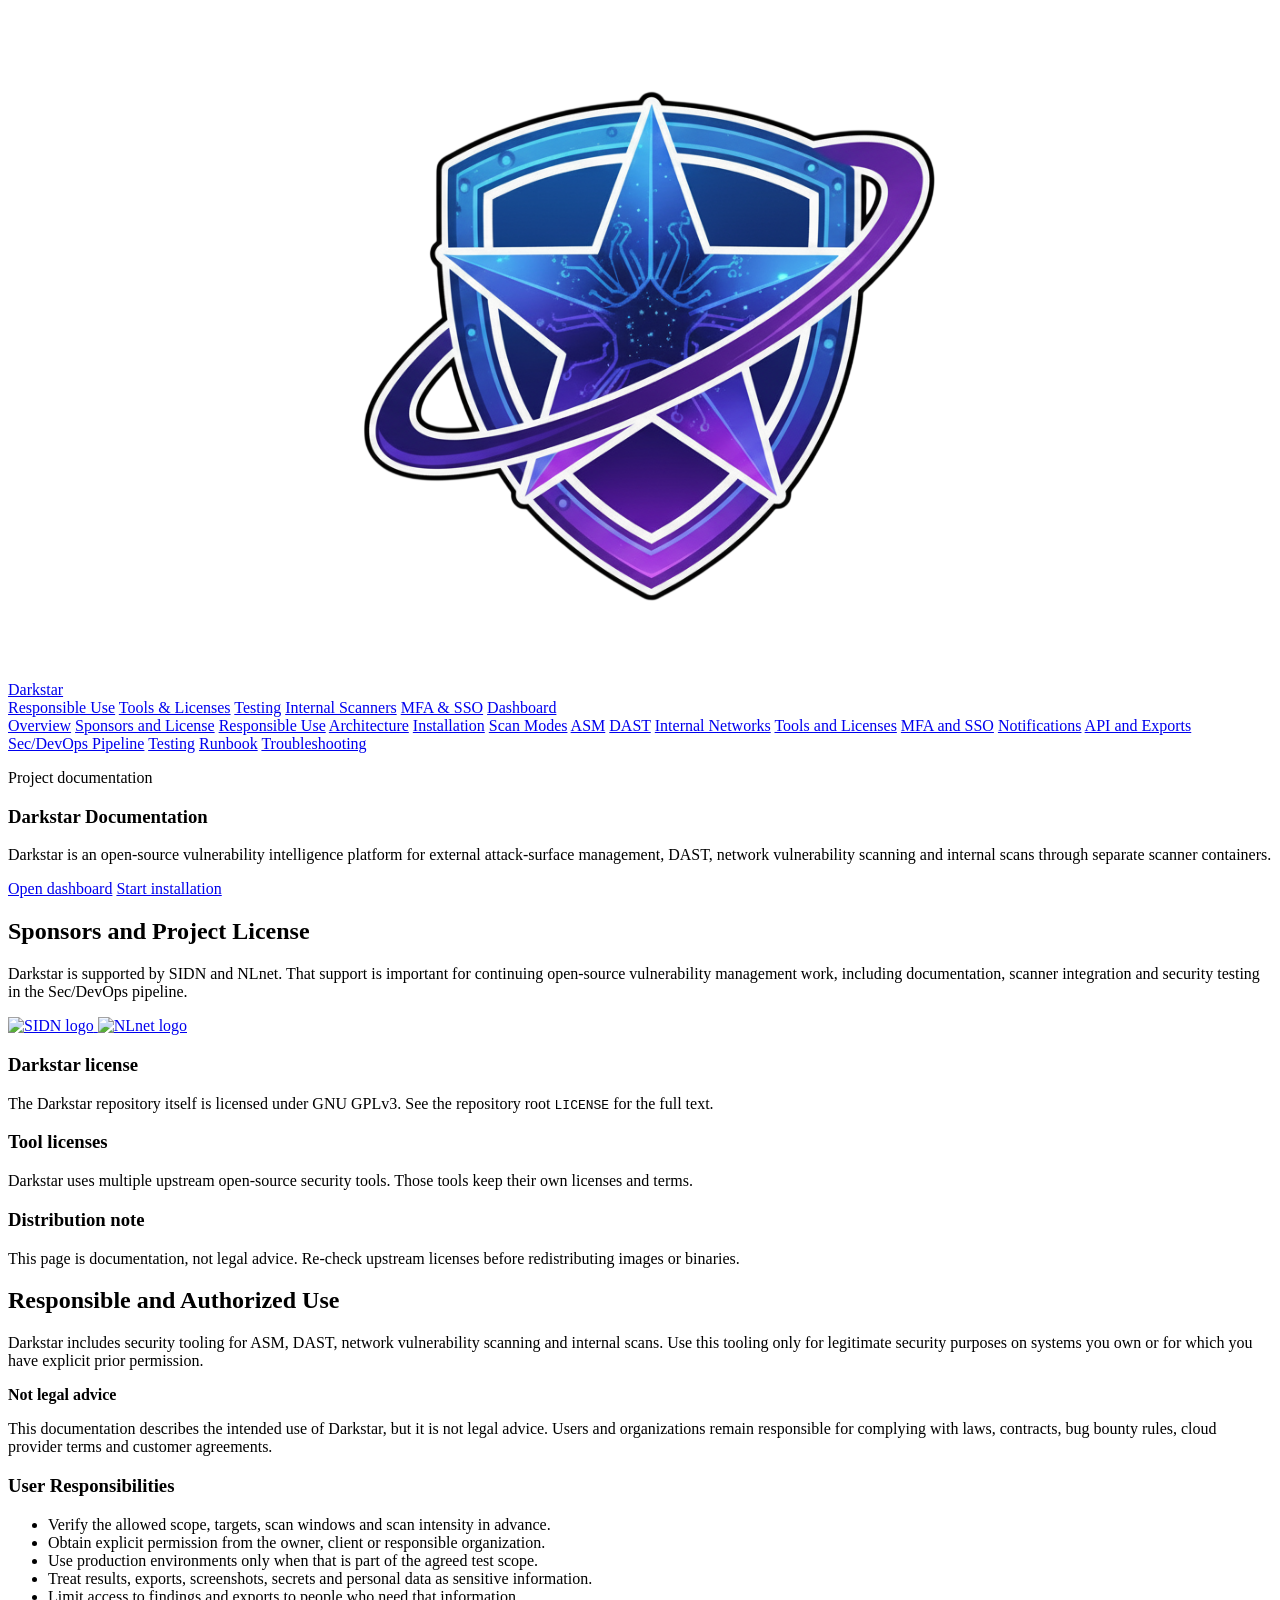
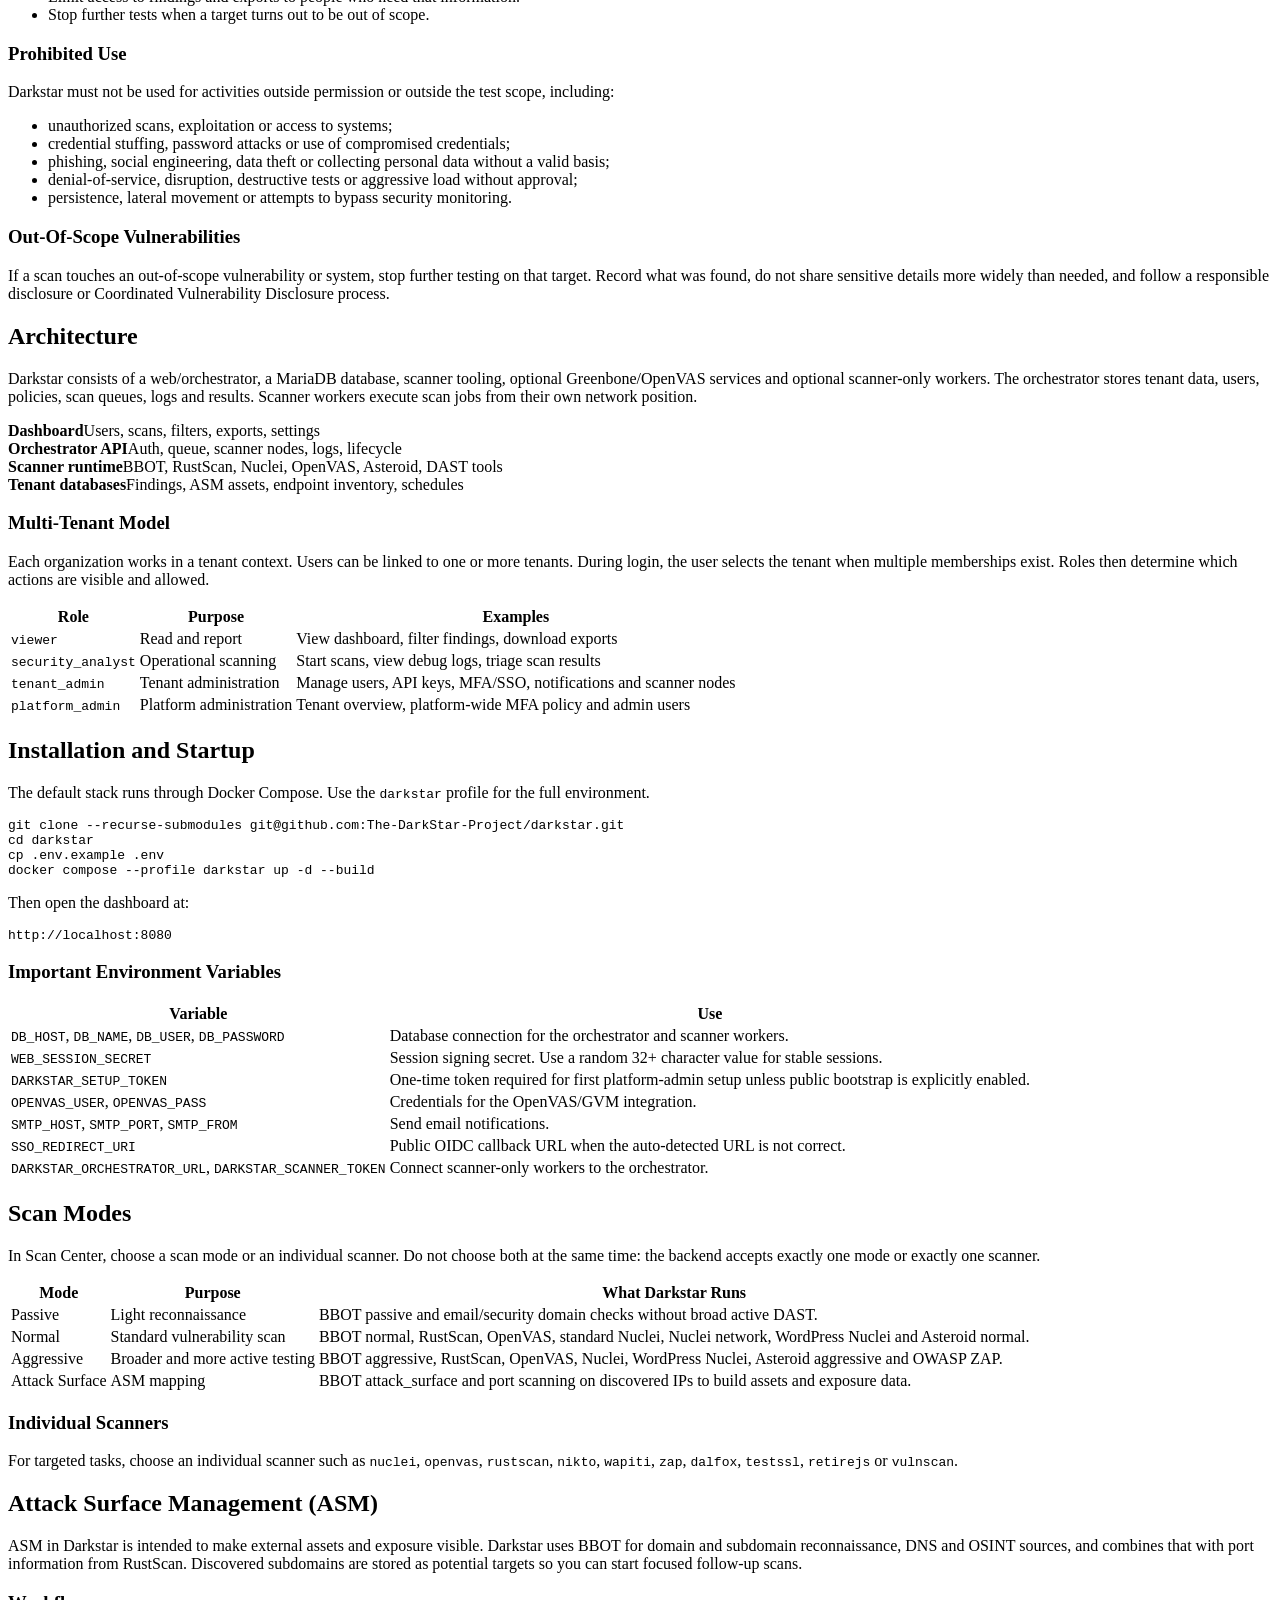
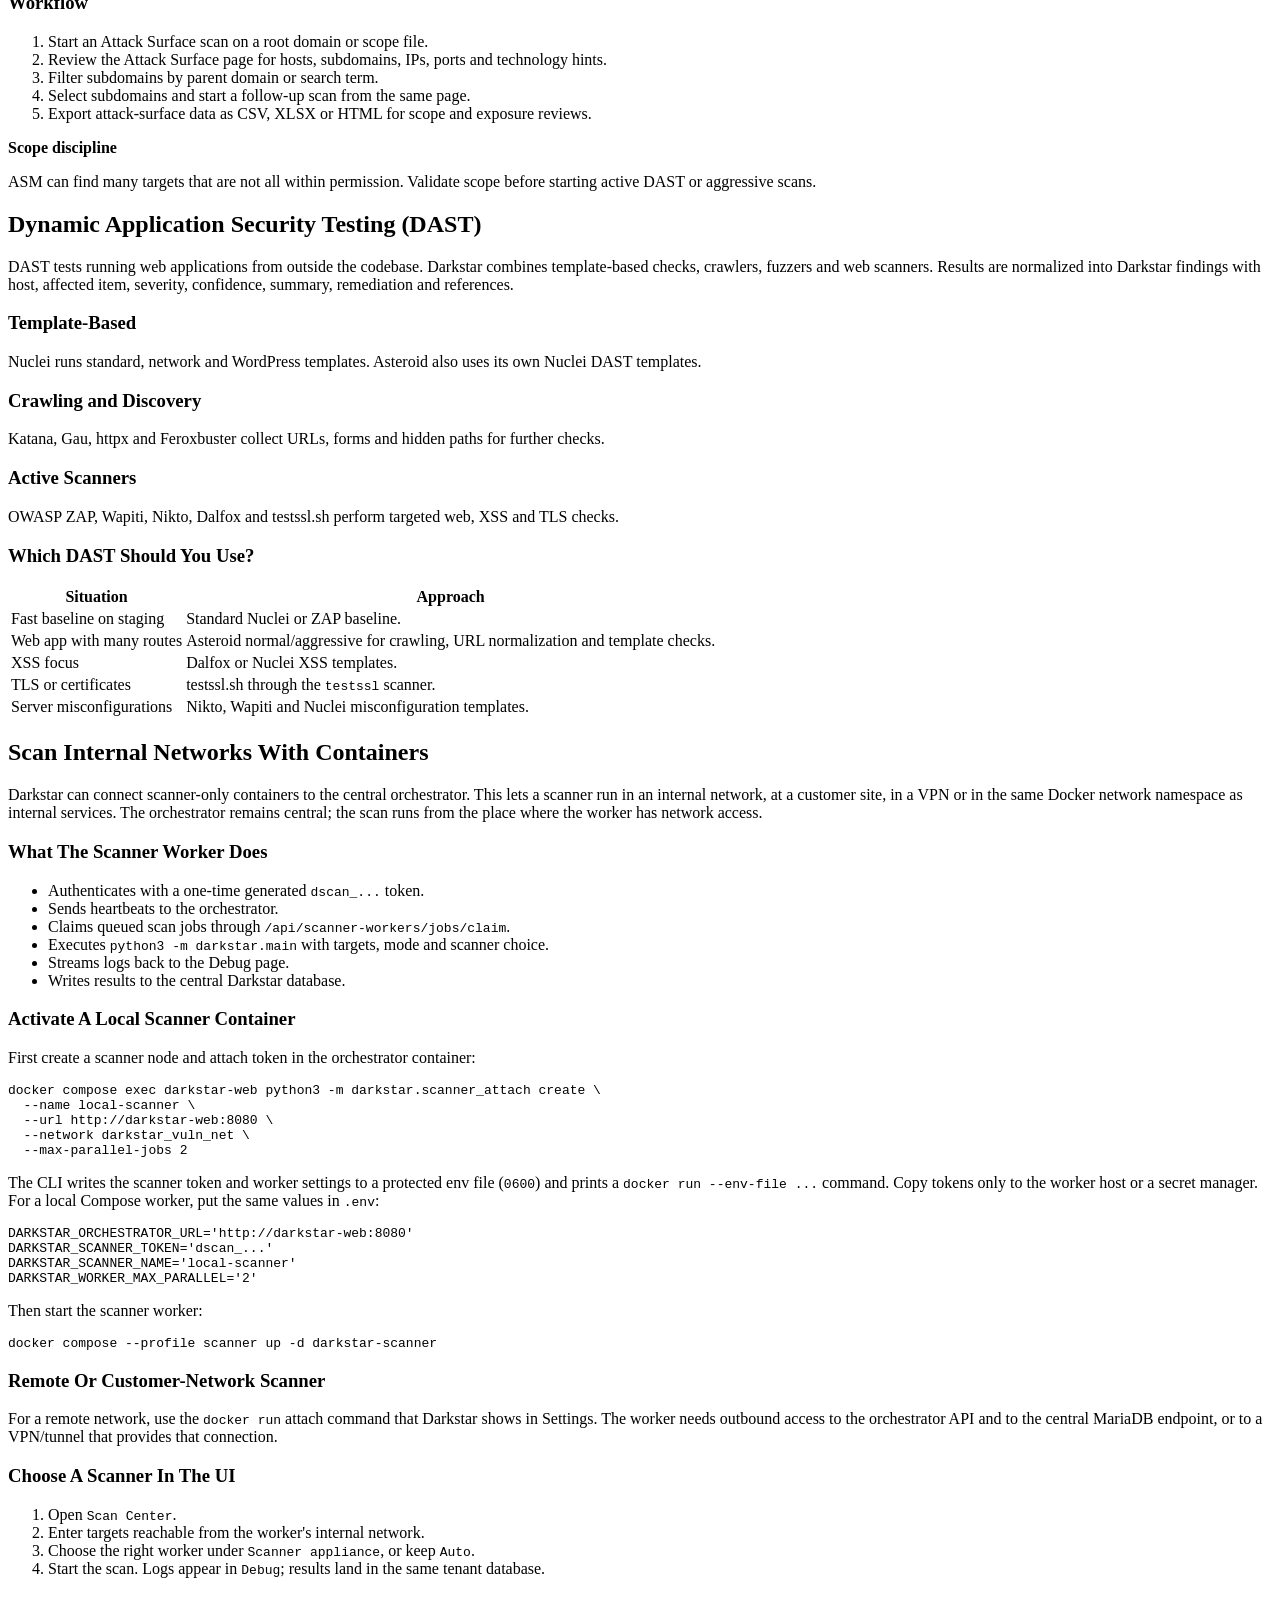
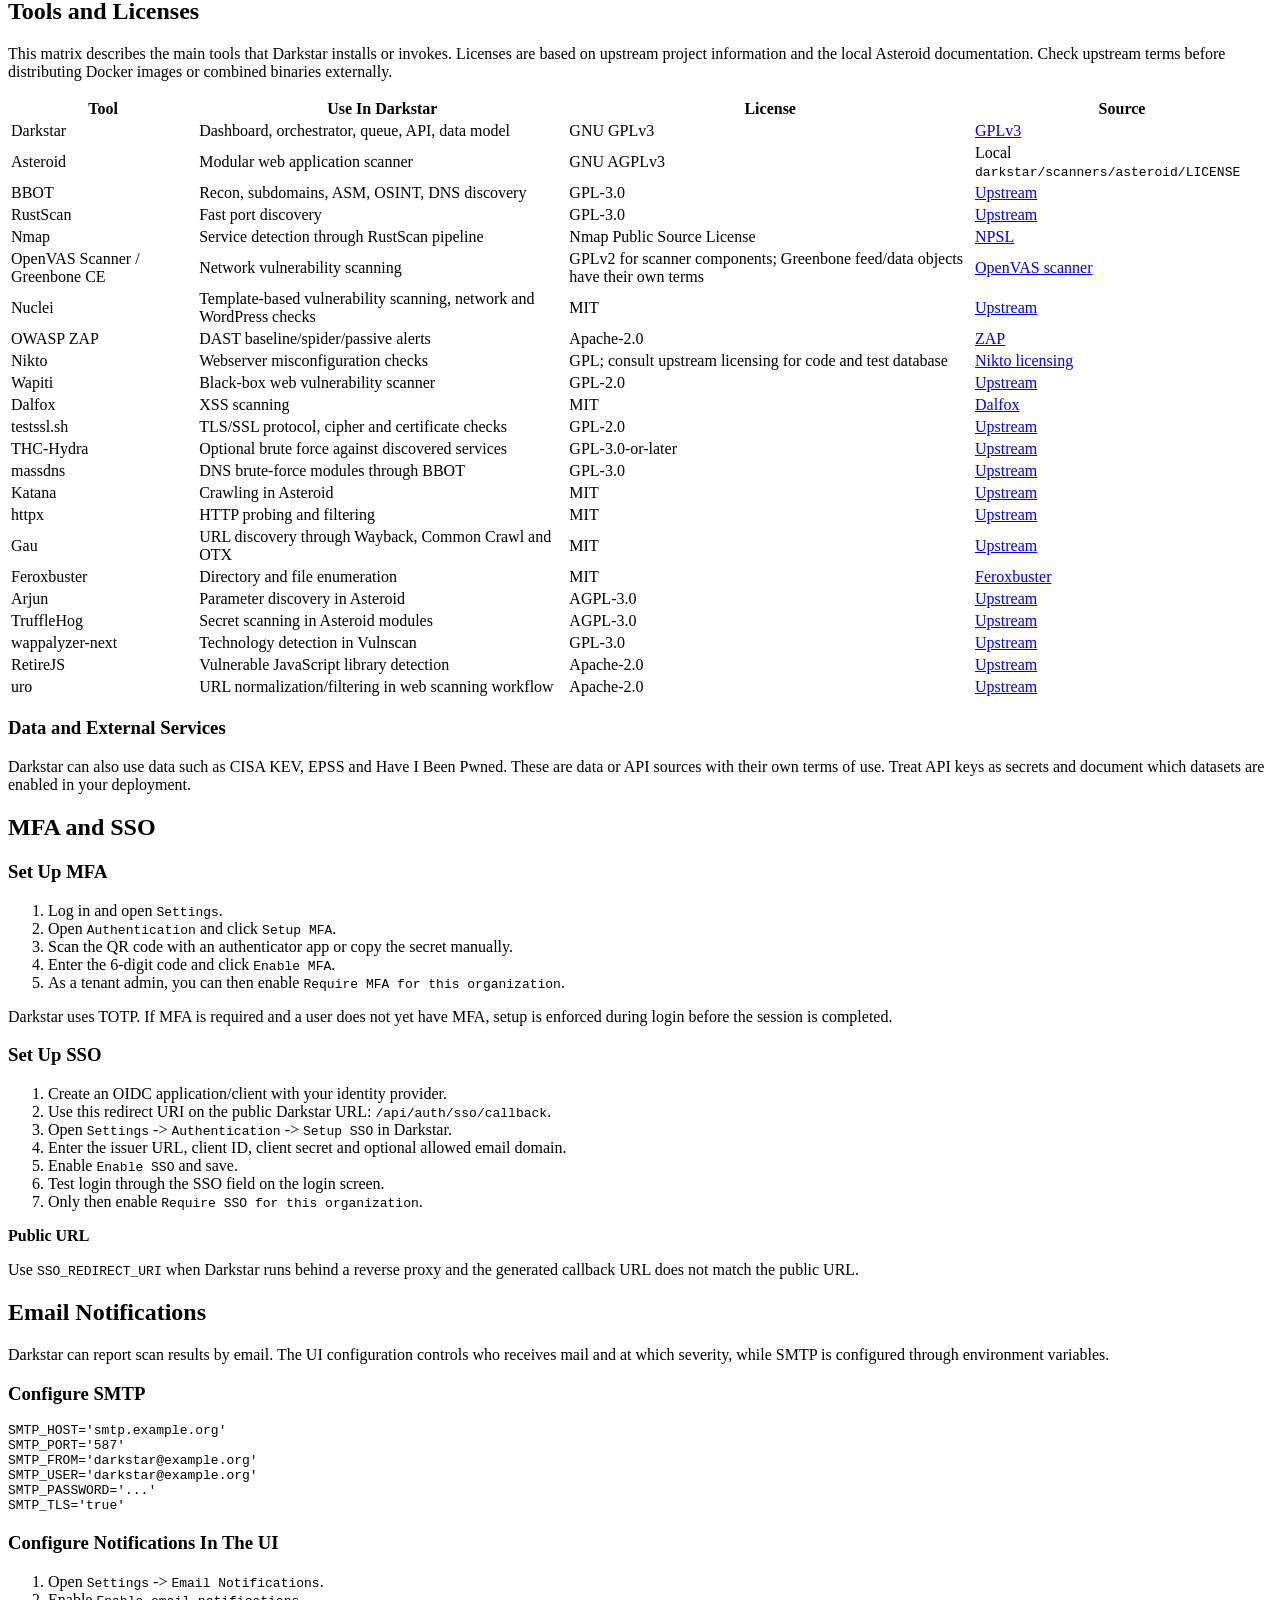
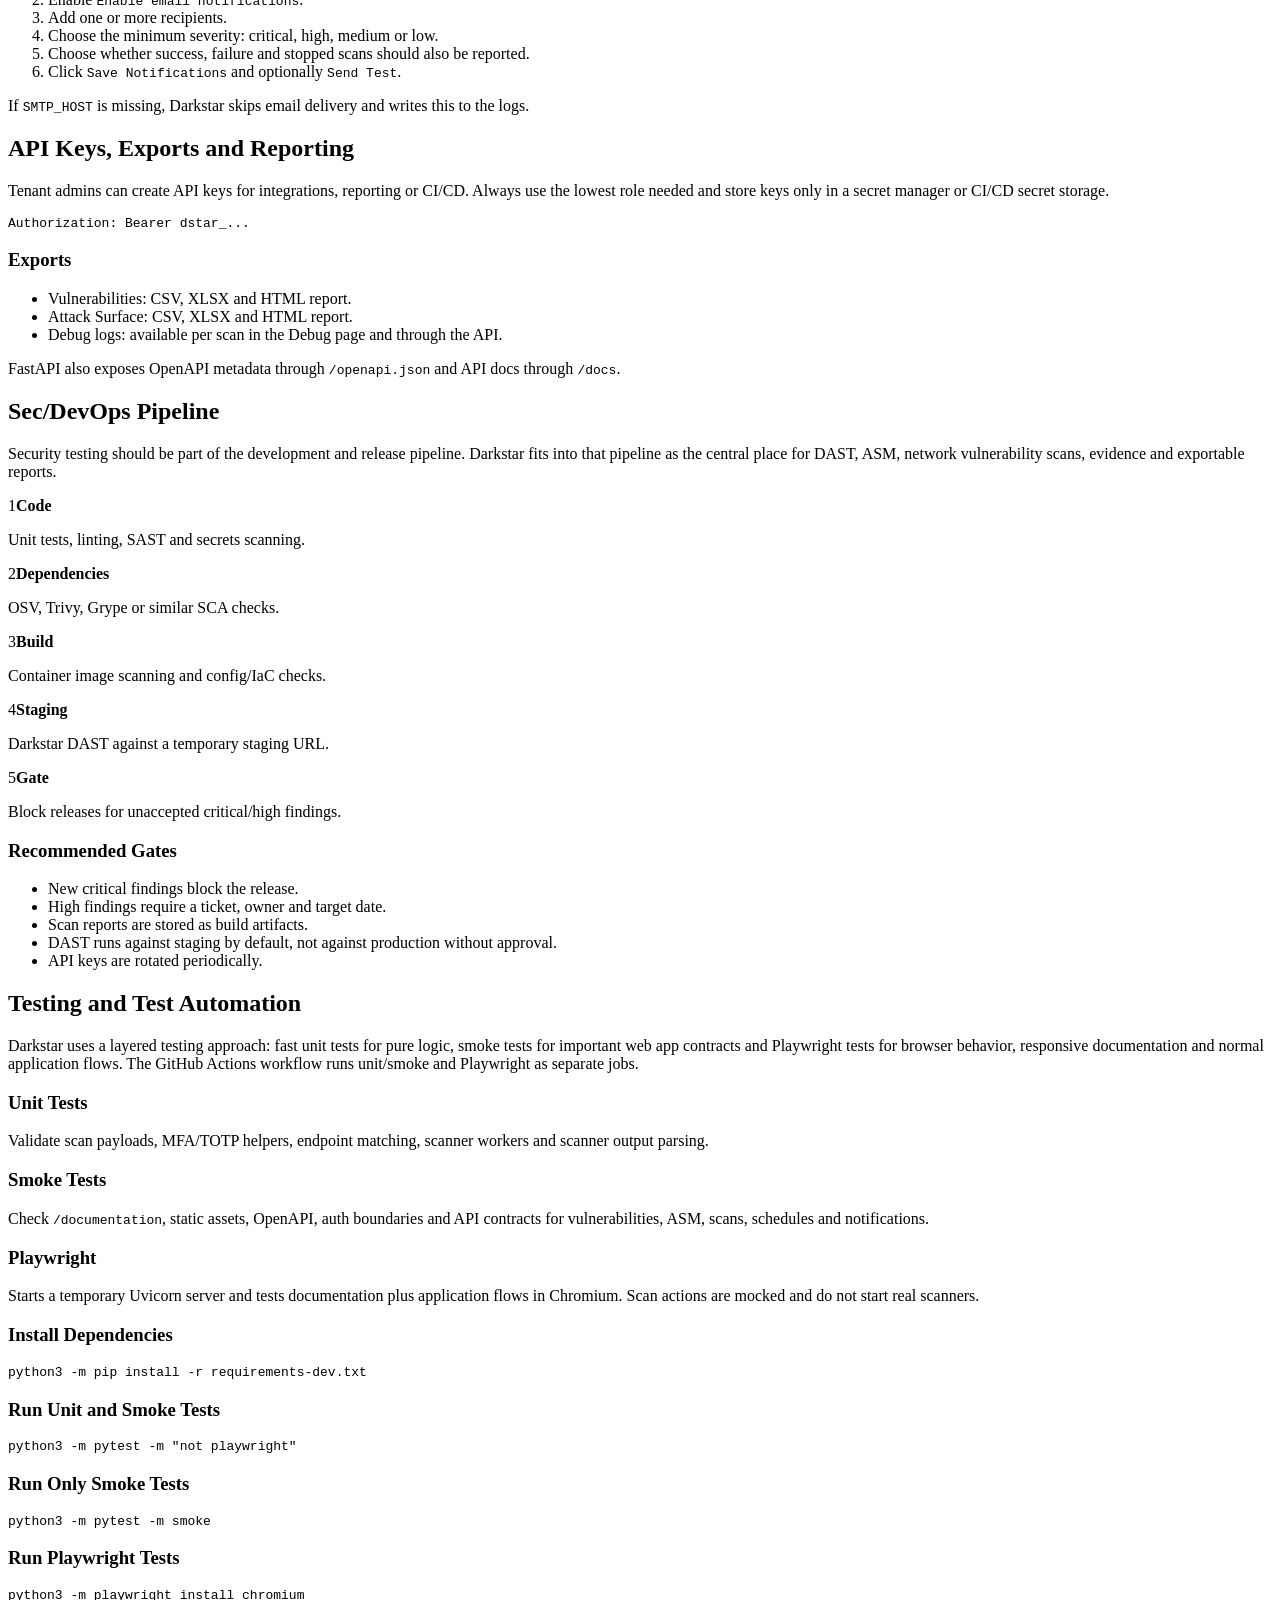
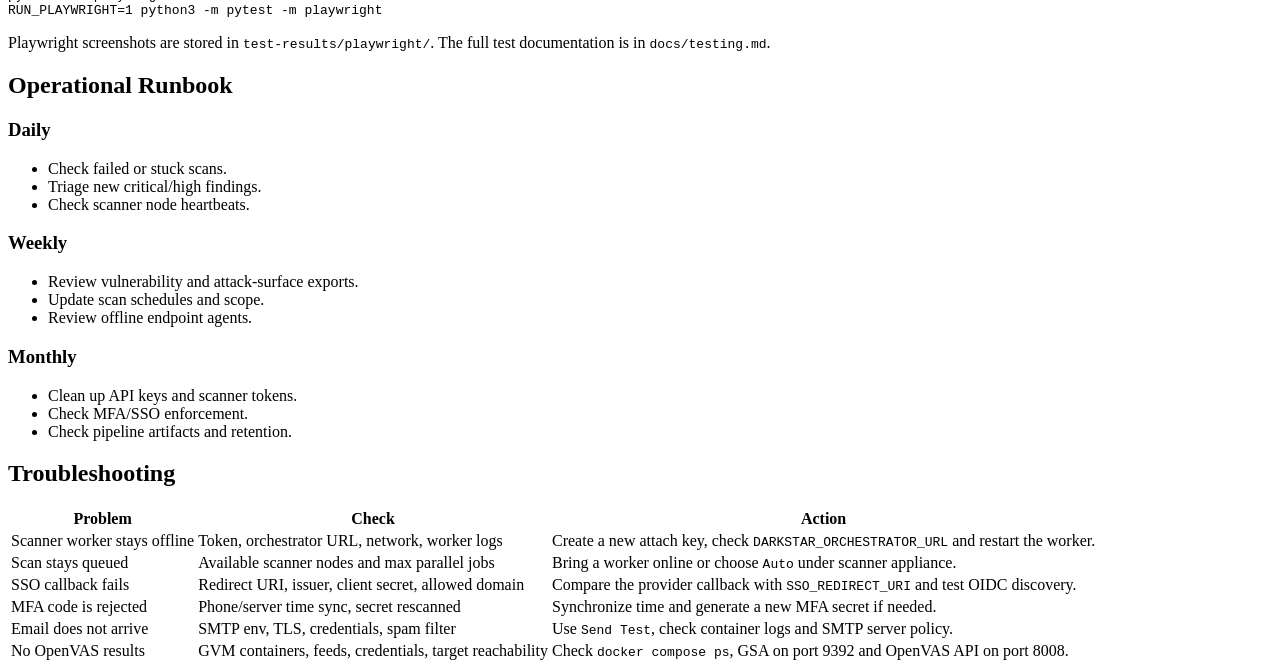
==== commit 56b06a58: "Add automated SBOM generation" ====
--- a/darkstar/web/templates/documentation.html
+++ b/darkstar/web/templates/documentation.html
@@ -178,7 +178,8 @@
                     <thead><tr><th>Variable</th><th>Use</th></tr></thead>
                     <tbody>
                         <tr><td><code>DB_HOST</code>, <code>DB_NAME</code>, <code>DB_USER</code>, <code>DB_PASSWORD</code></td><td>Database connection for the orchestrator and scanner workers.</td></tr>
-                        <tr><td><code>WEB_SESSION_SECRET</code></td><td>Session signing secret. Always replace it in production.</td></tr>
+                        <tr><td><code>WEB_SESSION_SECRET</code></td><td>Session signing secret. Use a random 32+ character value for stable sessions.</td></tr>
+                        <tr><td><code>DARKSTAR_SETUP_TOKEN</code></td><td>One-time token required for first platform-admin setup unless public bootstrap is explicitly enabled.</td></tr>
                         <tr><td><code>OPENVAS_USER</code>, <code>OPENVAS_PASS</code></td><td>Credentials for the OpenVAS/GVM integration.</td></tr>
                         <tr><td><code>SMTP_HOST</code>, <code>SMTP_PORT</code>, <code>SMTP_FROM</code></td><td>Send email notifications.</td></tr>
                         <tr><td><code>SSO_REDIRECT_URI</code></td><td>Public OIDC callback URL when the auto-detected URL is not correct.</td></tr>
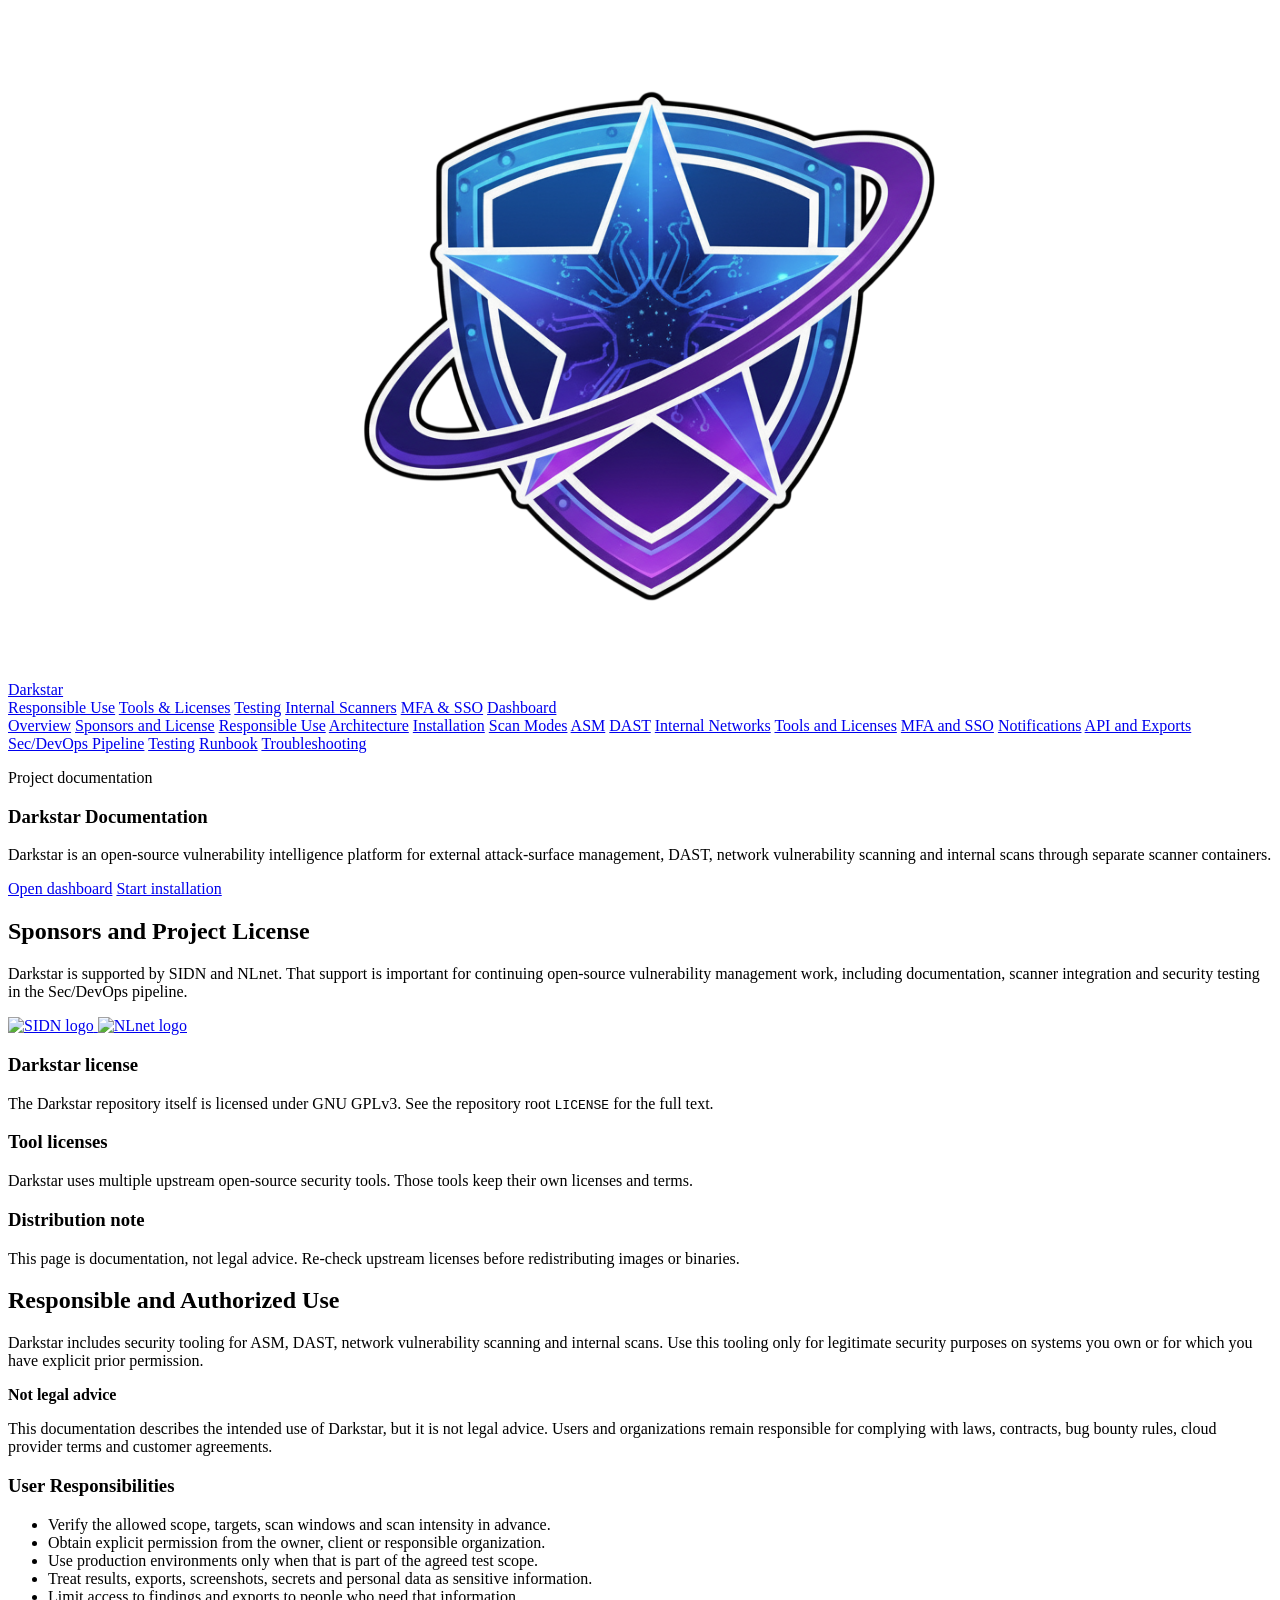
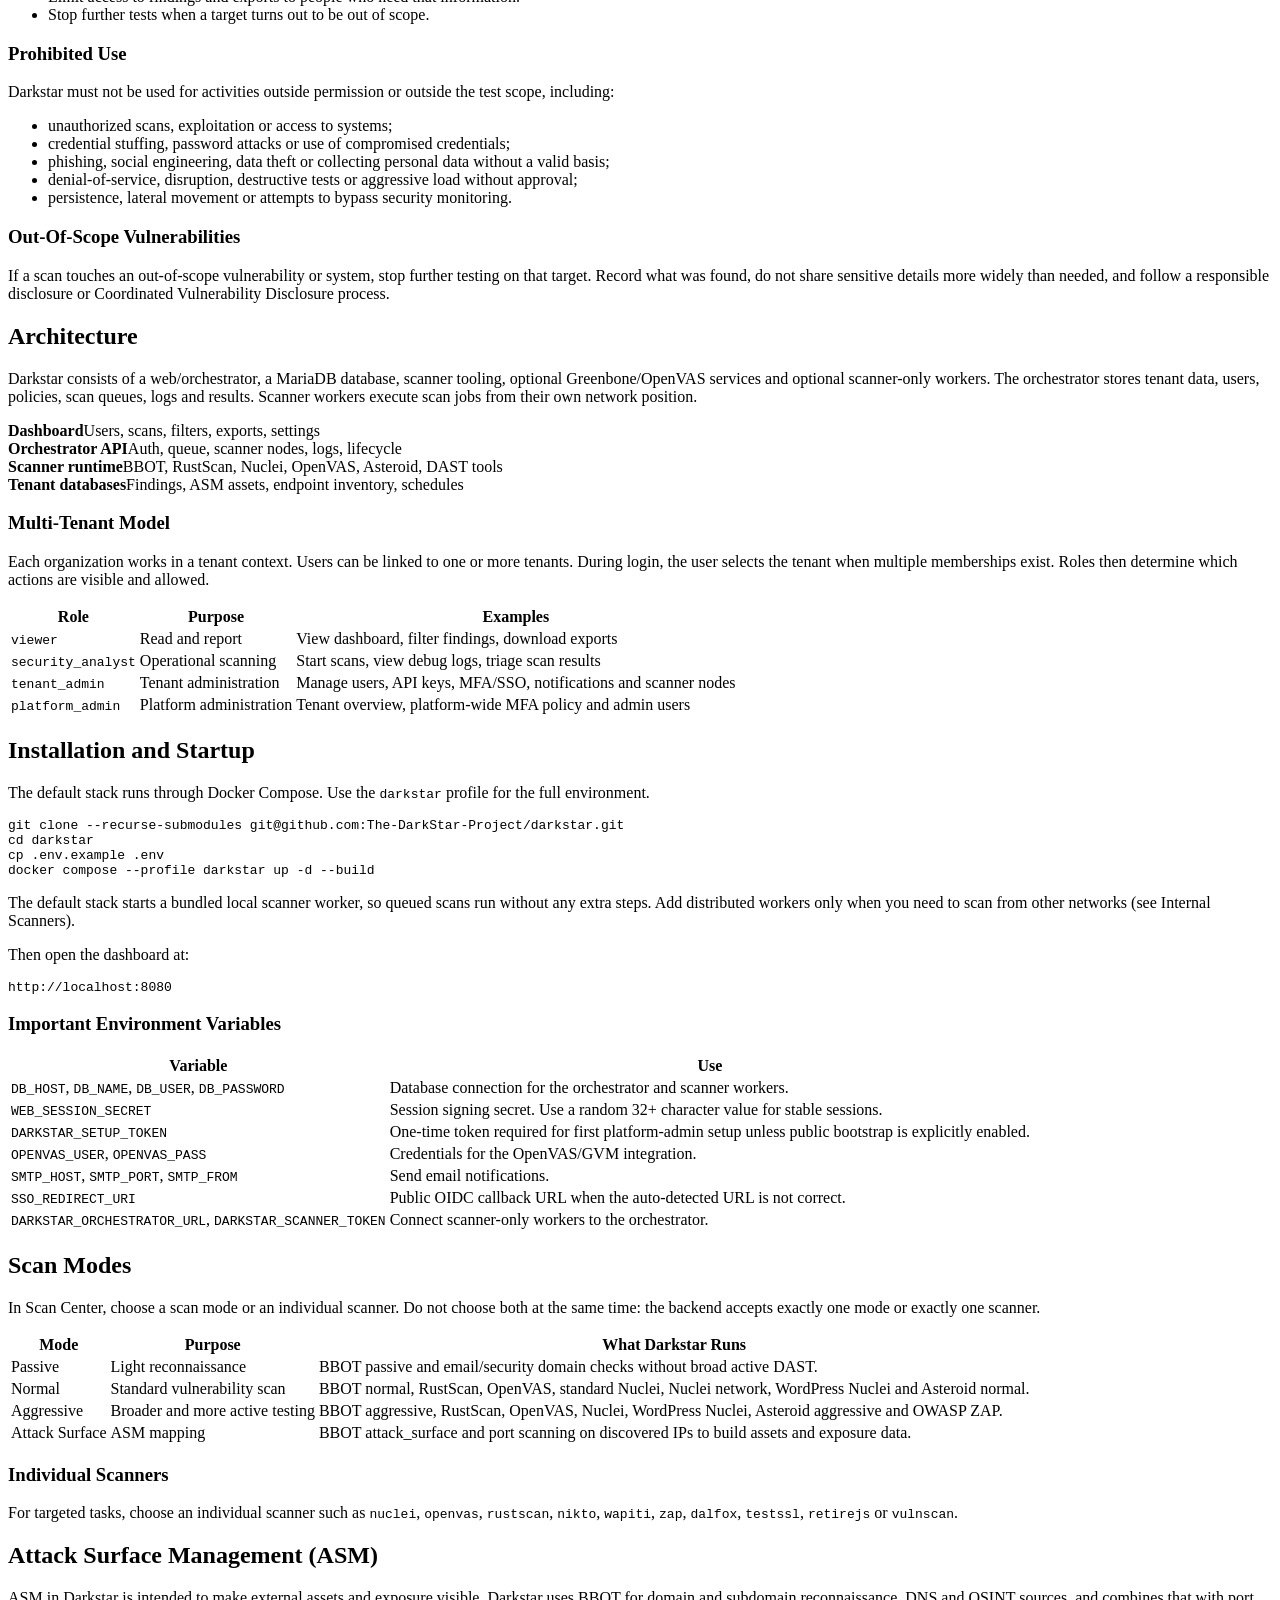
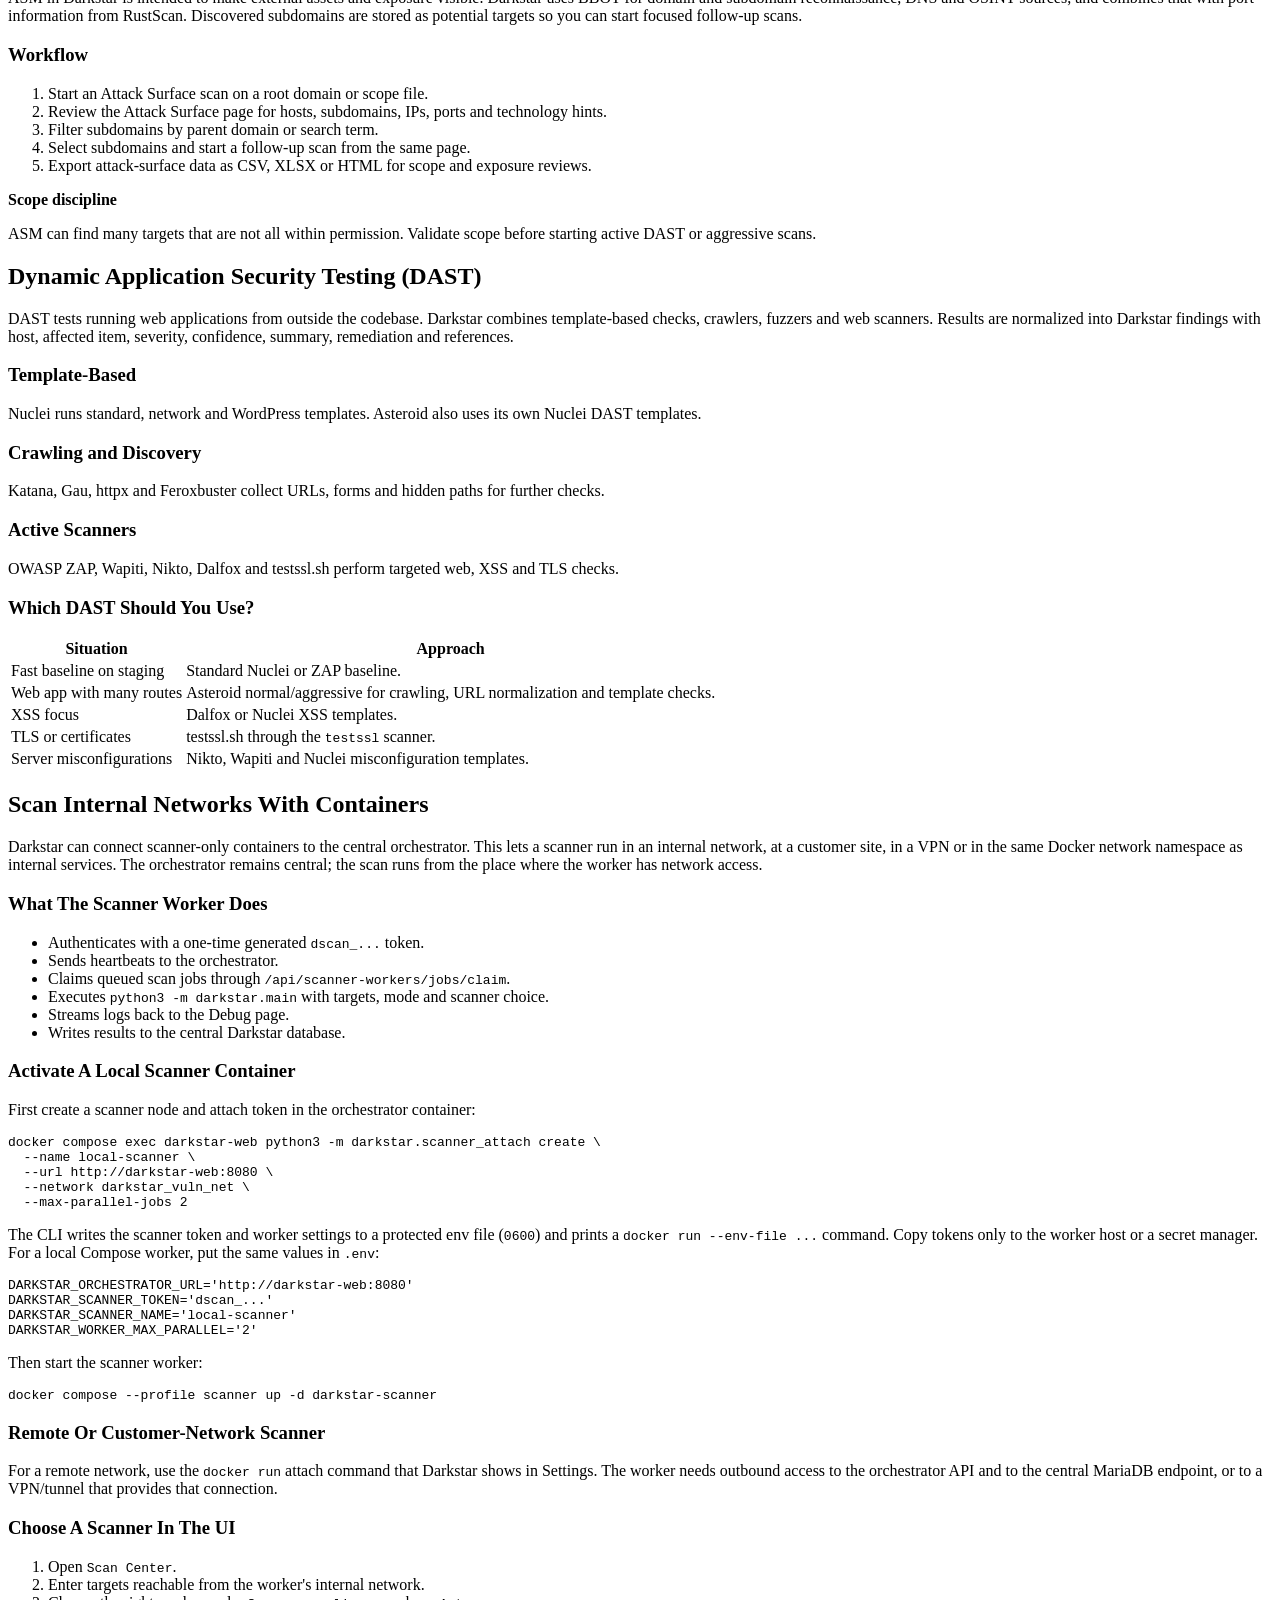
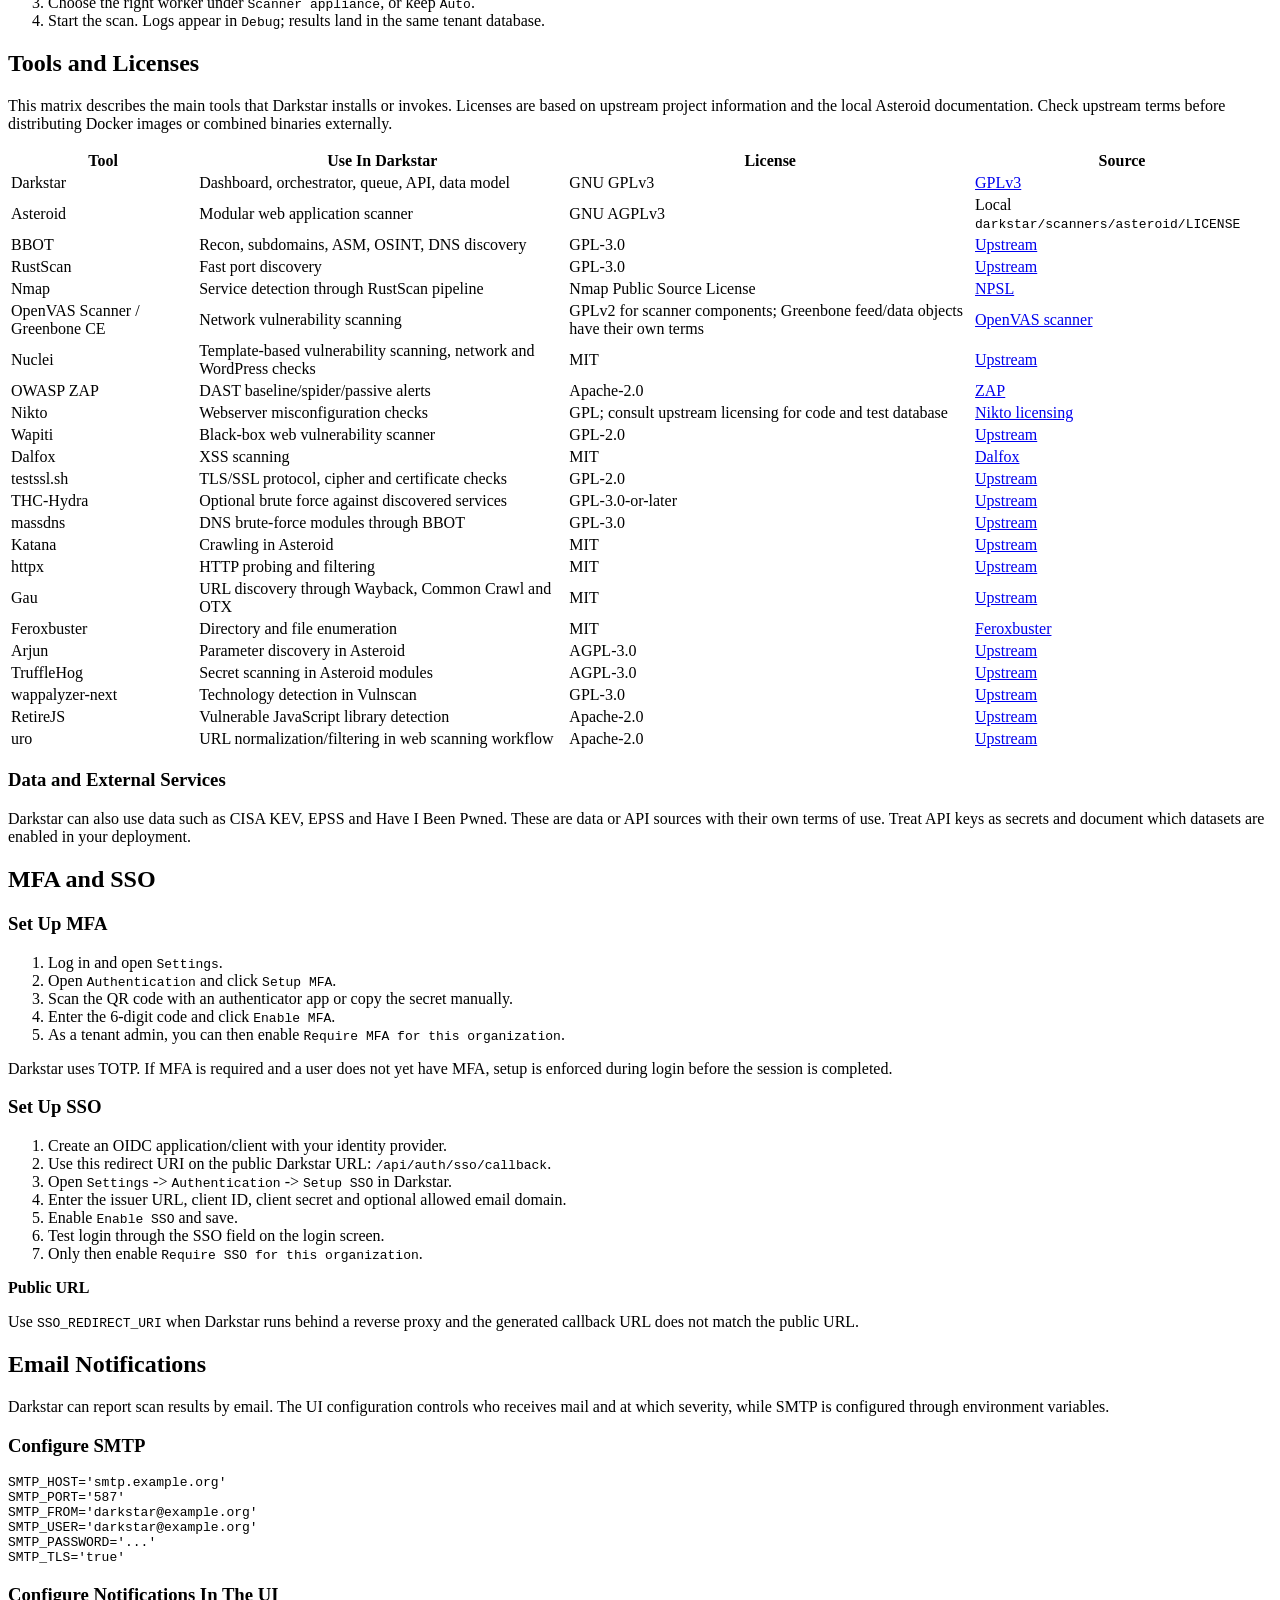
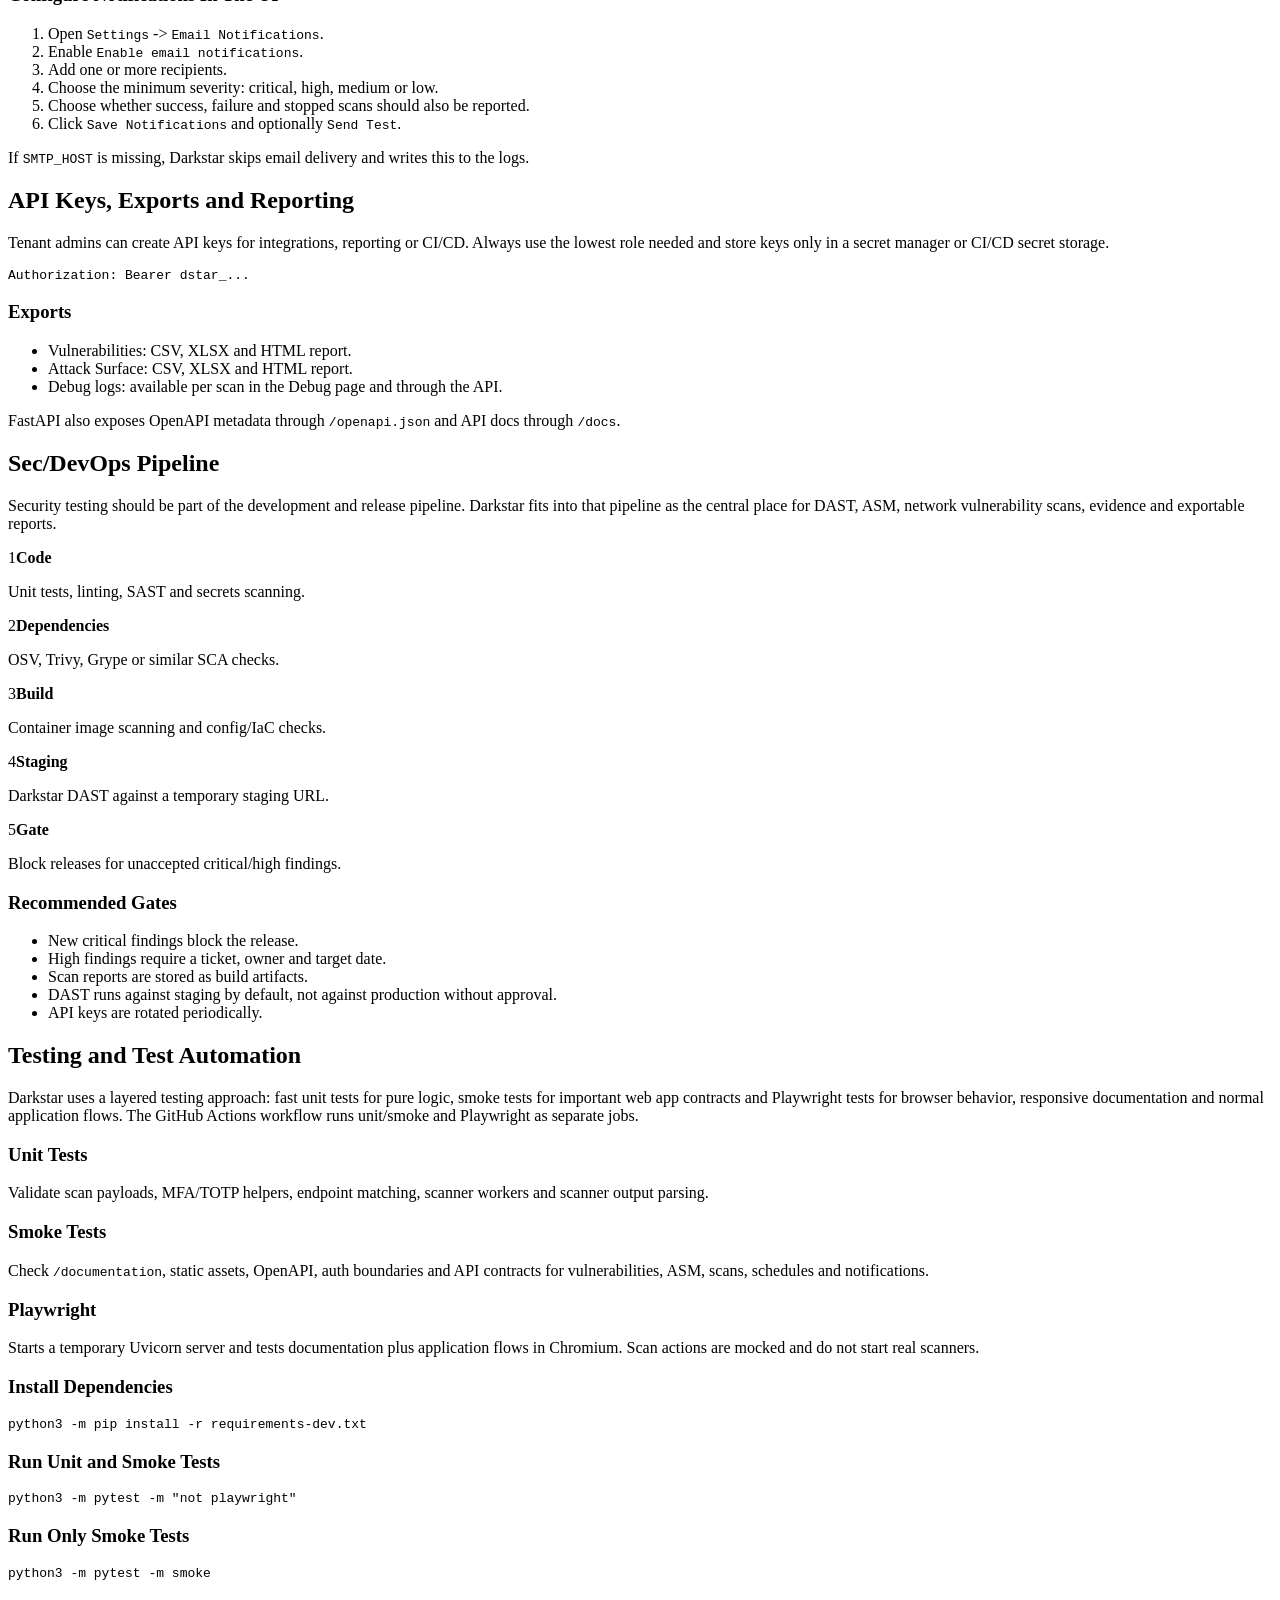
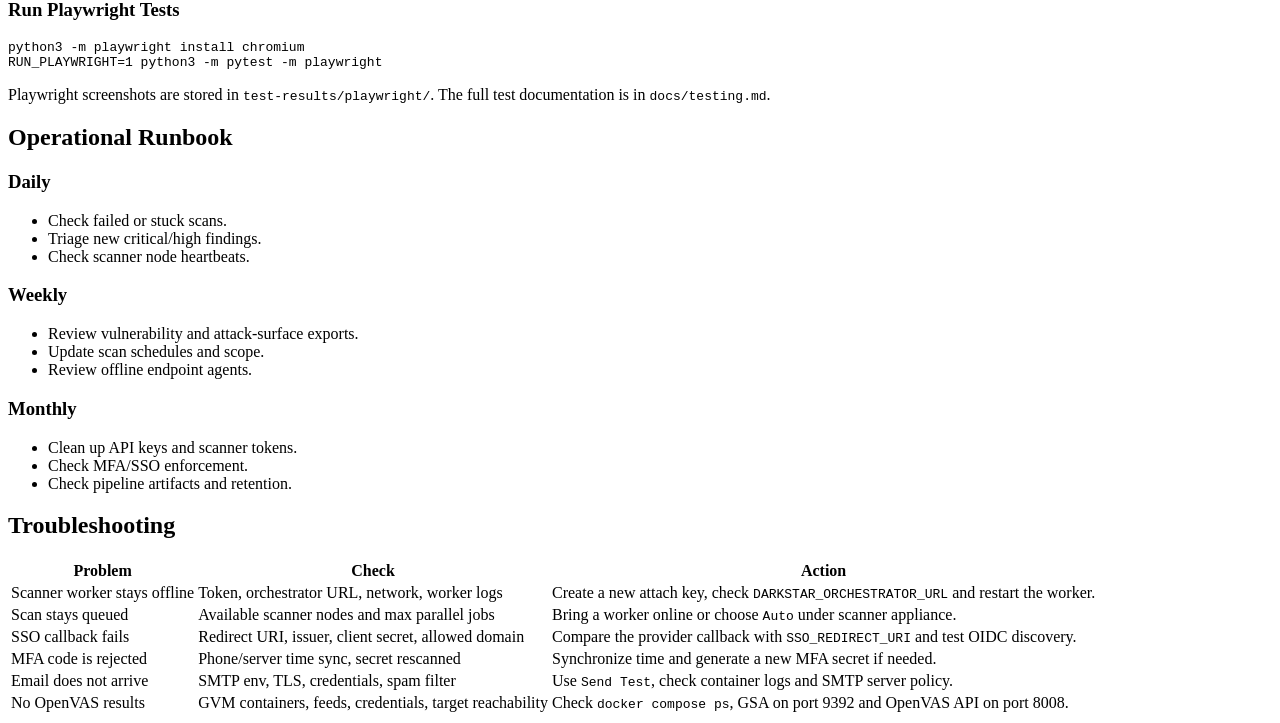
==== commit 4915fd19: "Run scans out of the box with a bundled auto-provisioning scanner worker Previously the scanner work" ====
--- a/darkstar/web/templates/documentation.html
+++ b/darkstar/web/templates/documentation.html
@@ -171,6 +171,7 @@
 cd darkstar
 cp .env.example .env
 docker compose --profile darkstar up -d --build</code></pre>
+                <p>The default stack starts a bundled local scanner worker, so queued scans run without any extra steps. Add distributed workers only when you need to scan from other networks (see Internal Scanners).</p>
                 <p>Then open the dashboard at:</p>
                 <pre><code>http://localhost:8080</code></pre>
                 <h3>Important Environment Variables</h3>
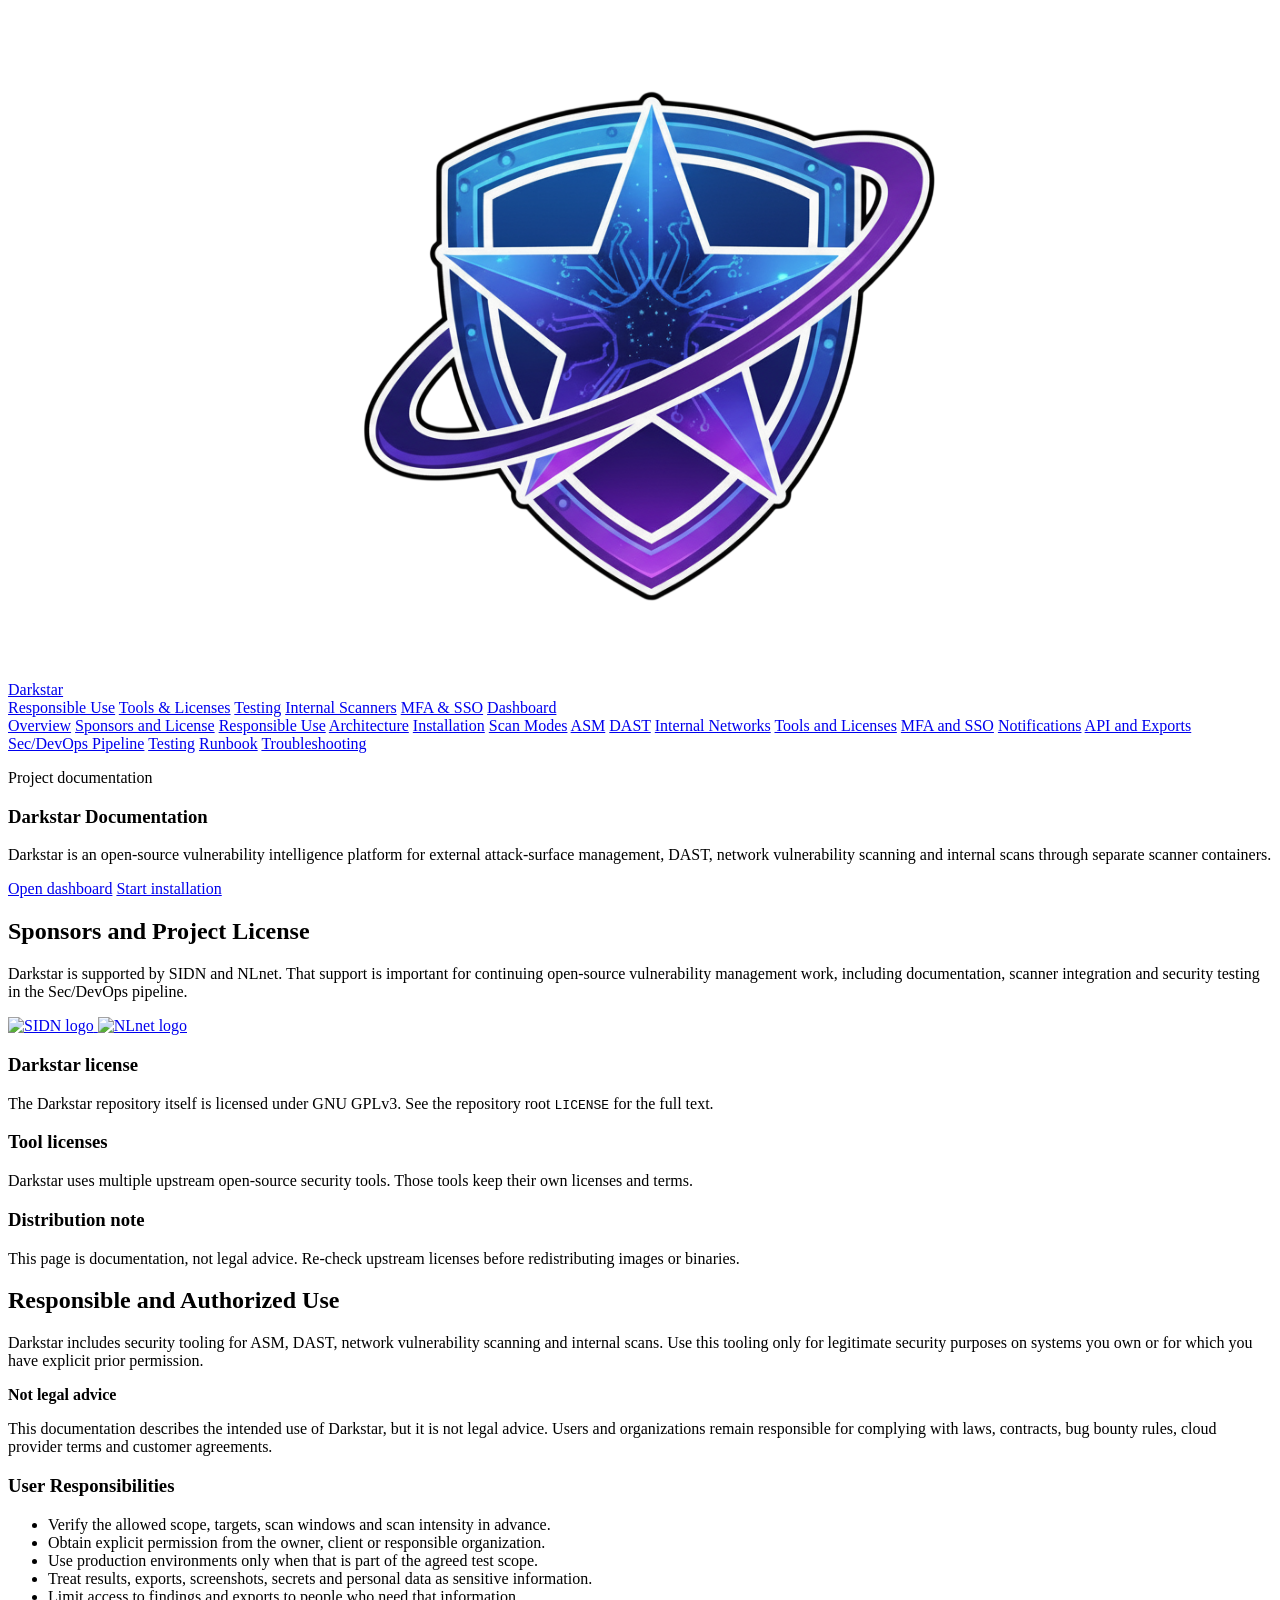
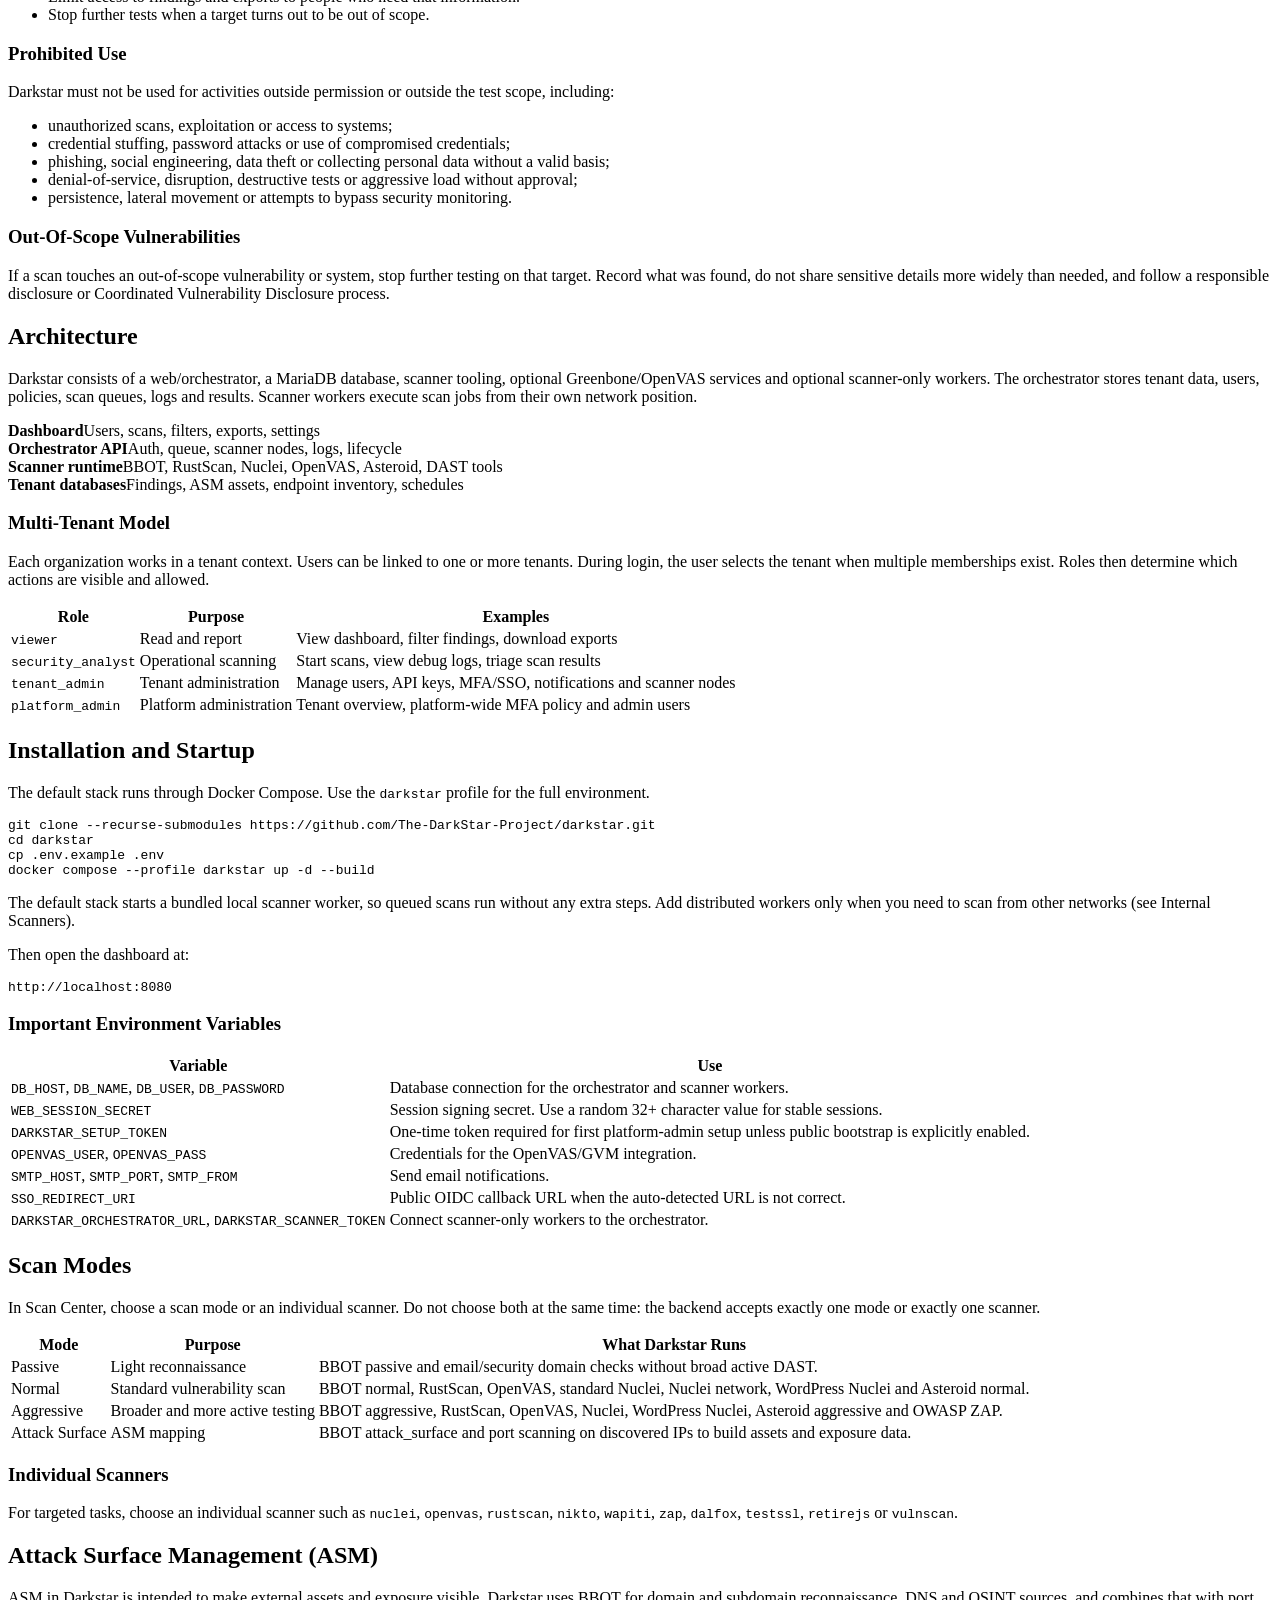
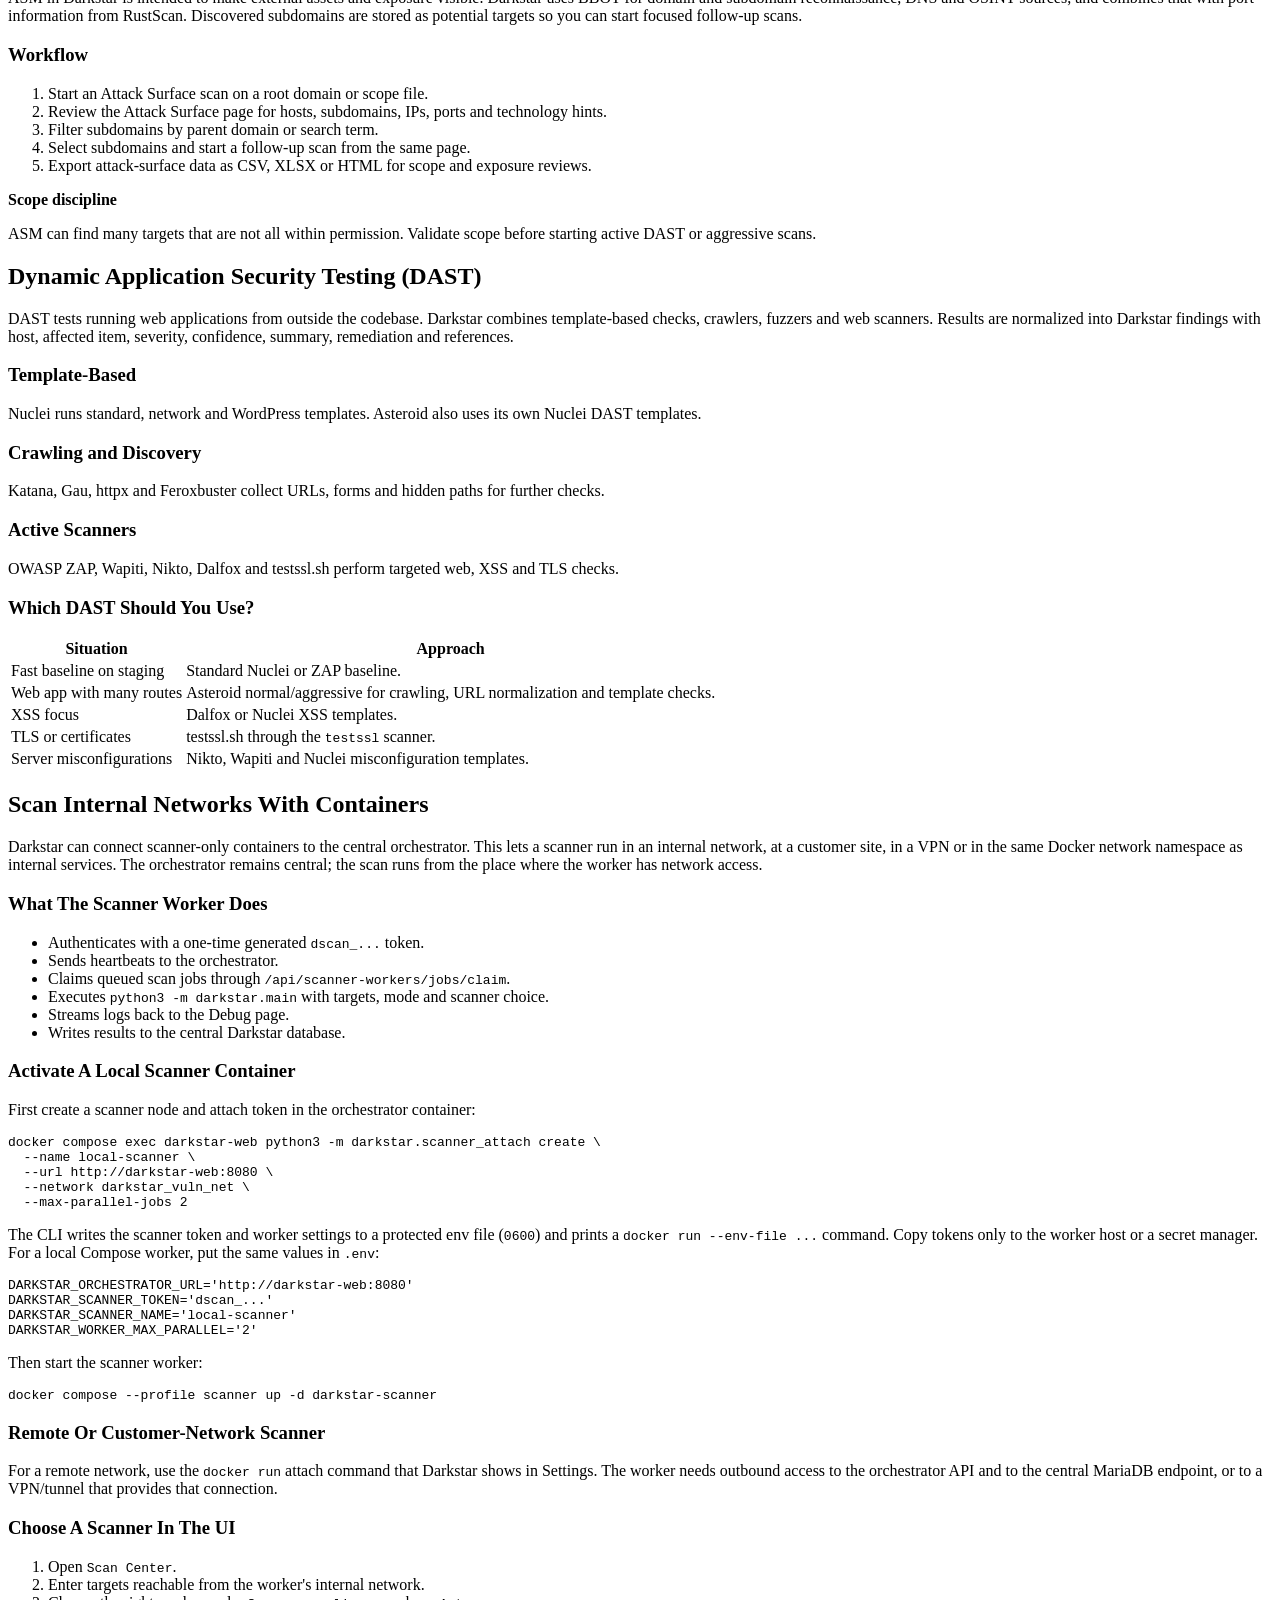
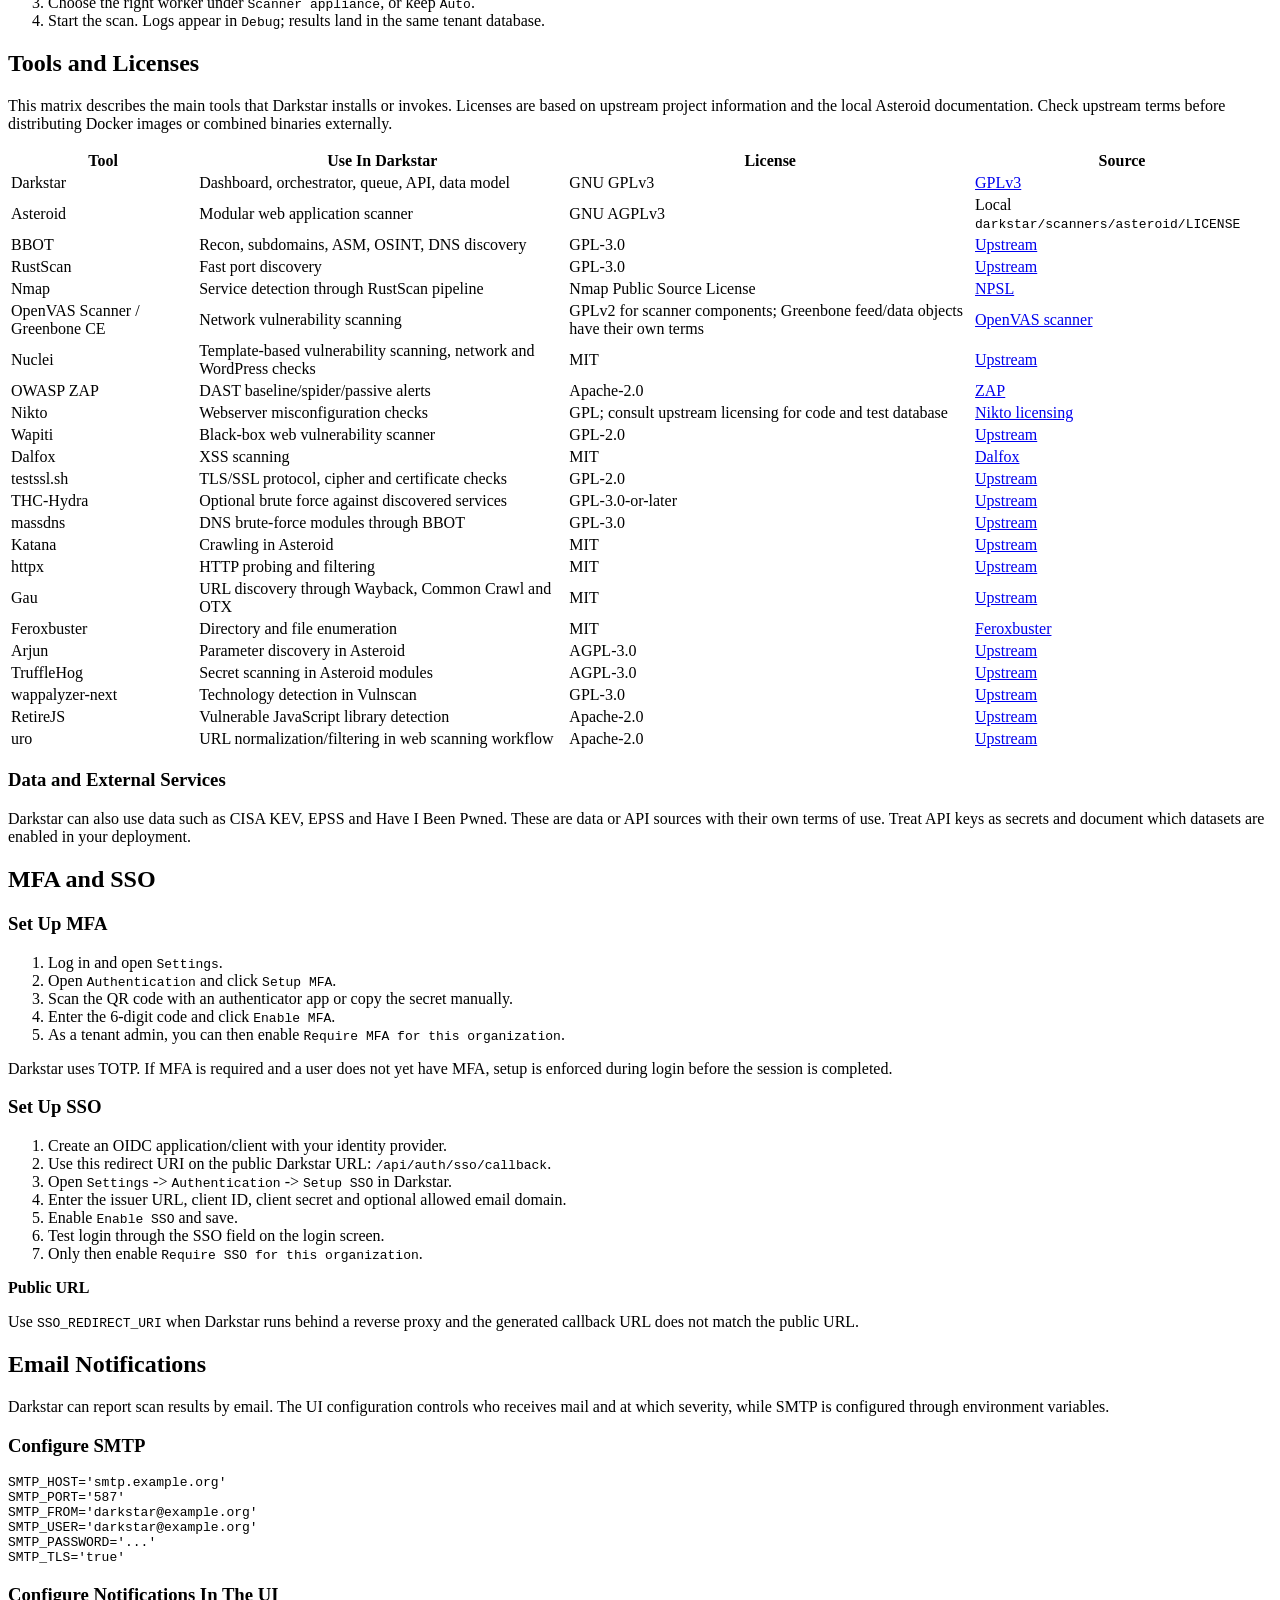
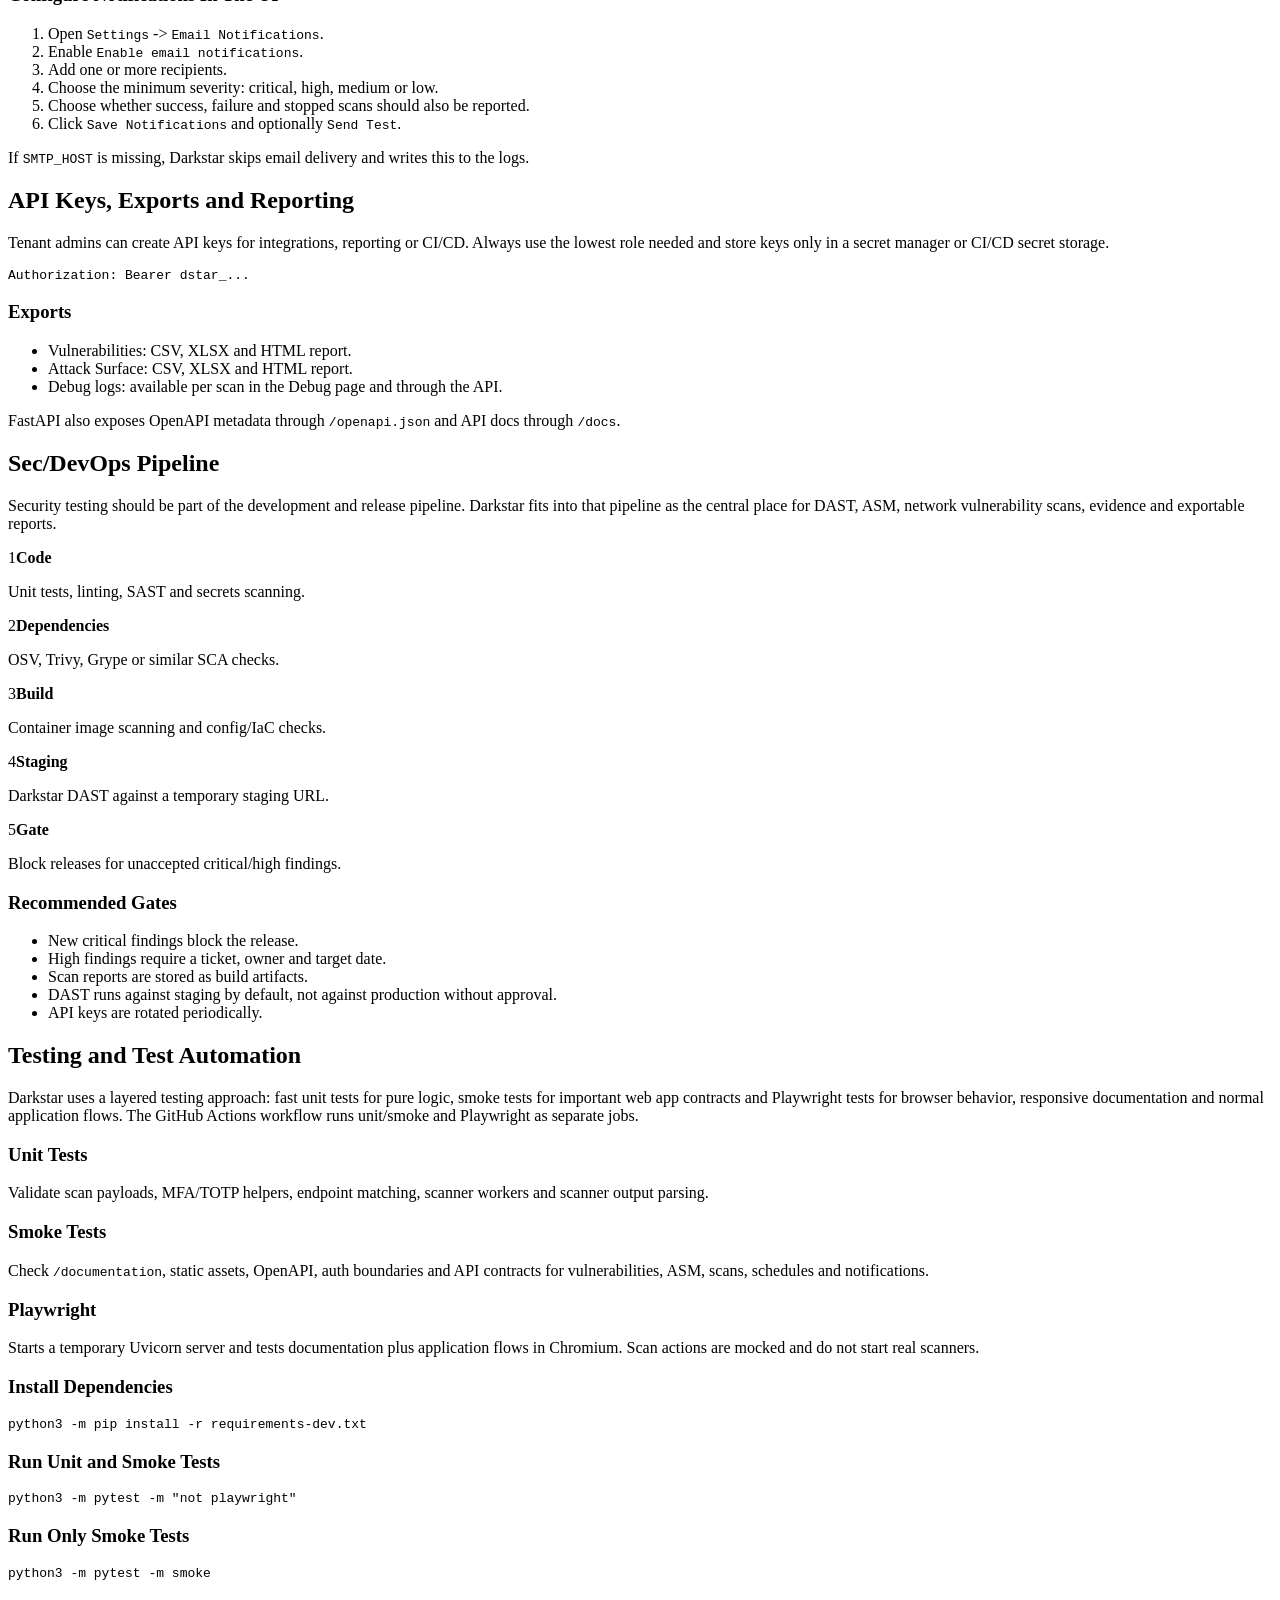
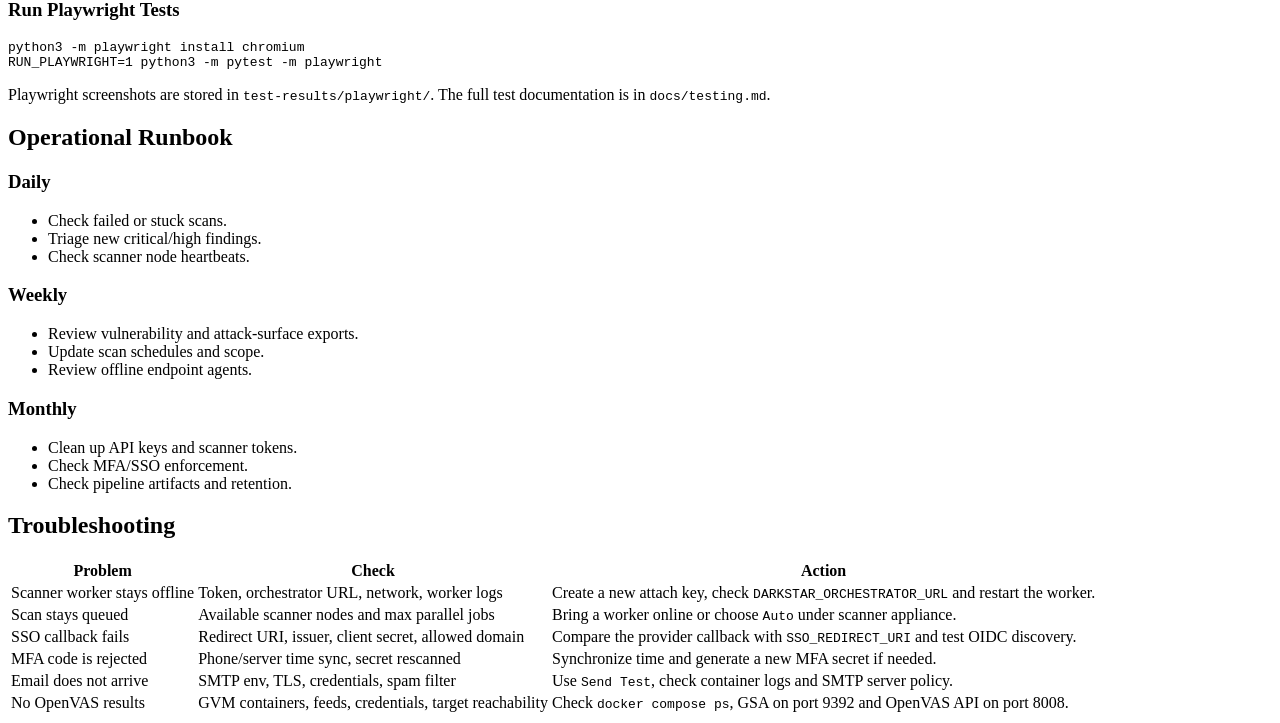
==== commit 6b8c9ecd: "Bugs fixed" ====
--- a/darkstar/web/templates/documentation.html
+++ b/darkstar/web/templates/documentation.html
@@ -167,7 +167,7 @@
             <section id="installation" class="doc-section">
                 <h2>Installation and Startup</h2>
                 <p>The default stack runs through Docker Compose. Use the <code>darkstar</code> profile for the full environment.</p>
-                <pre><code>git clone --recurse-submodules git@github.com:The-DarkStar-Project/darkstar.git
+                <pre><code>git clone --recurse-submodules https://github.com/The-DarkStar-Project/darkstar.git
 cd darkstar
 cp .env.example .env
 docker compose --profile darkstar up -d --build</code></pre>
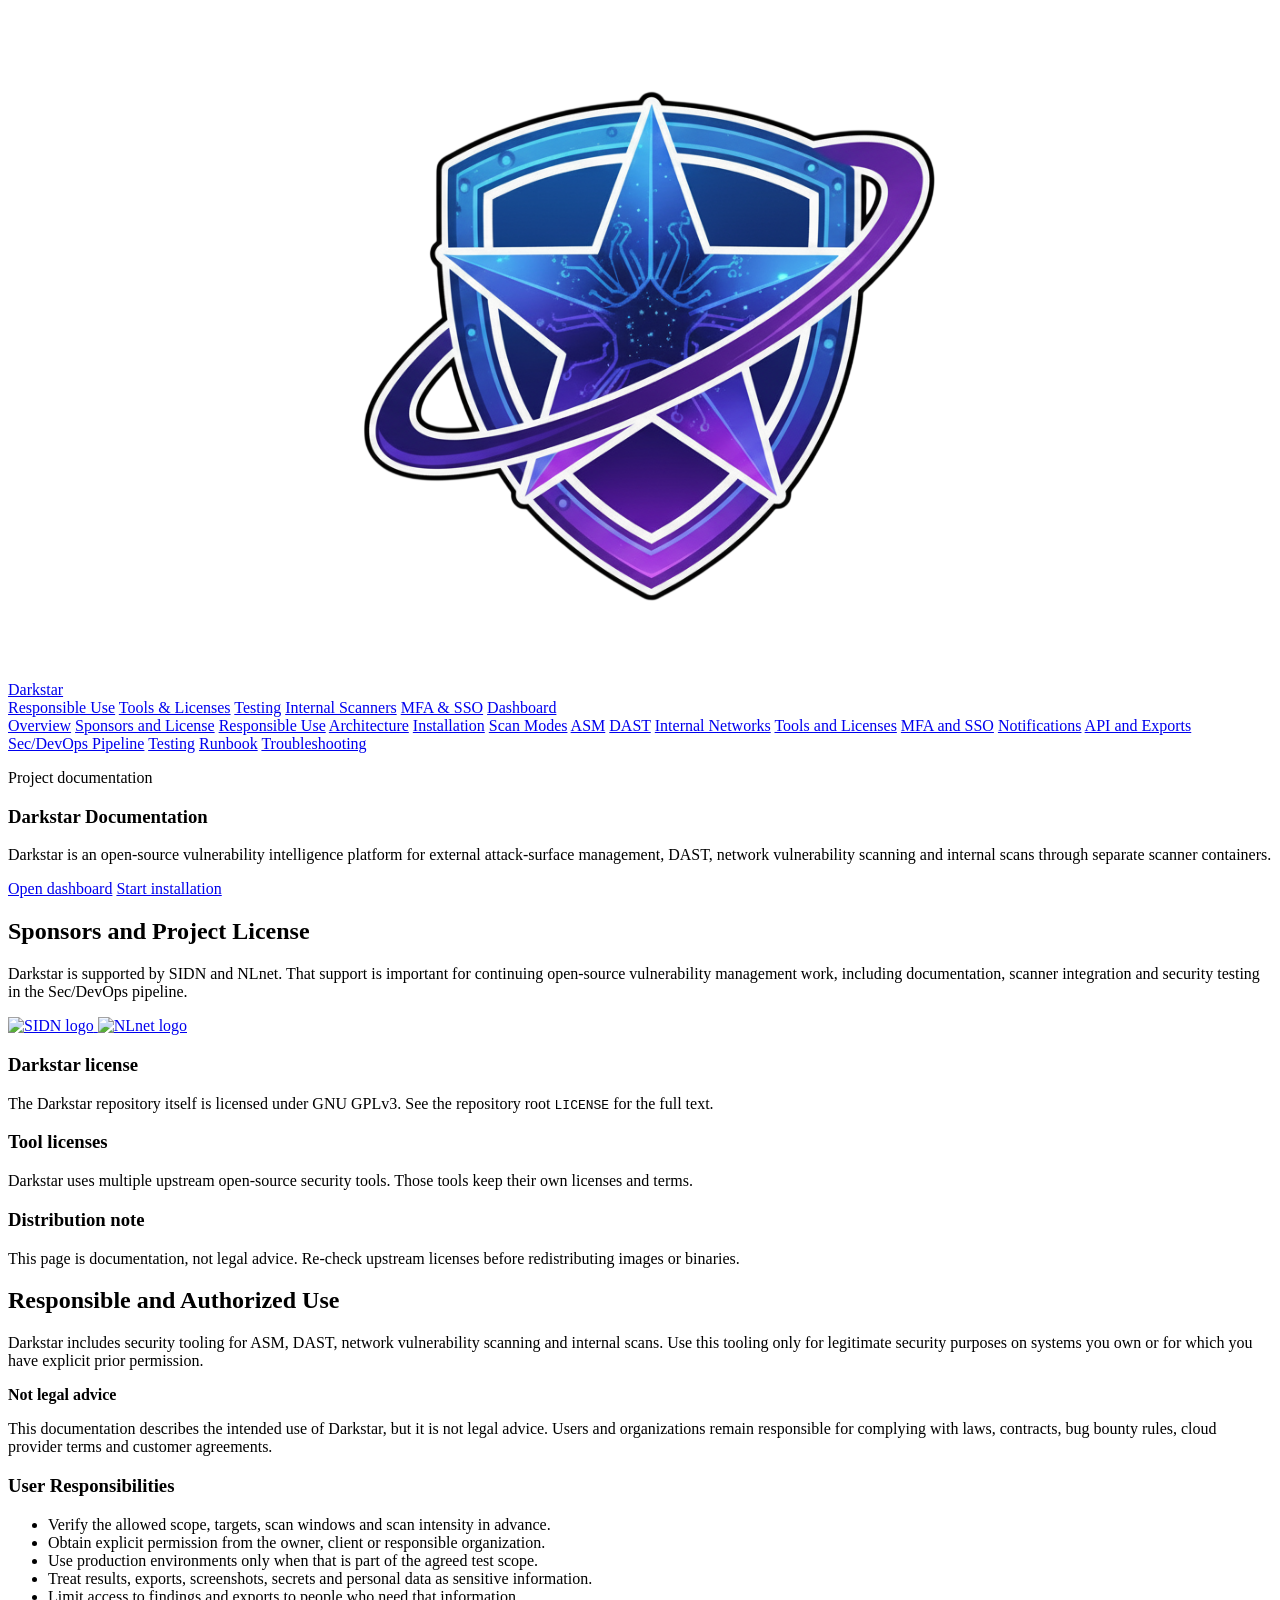
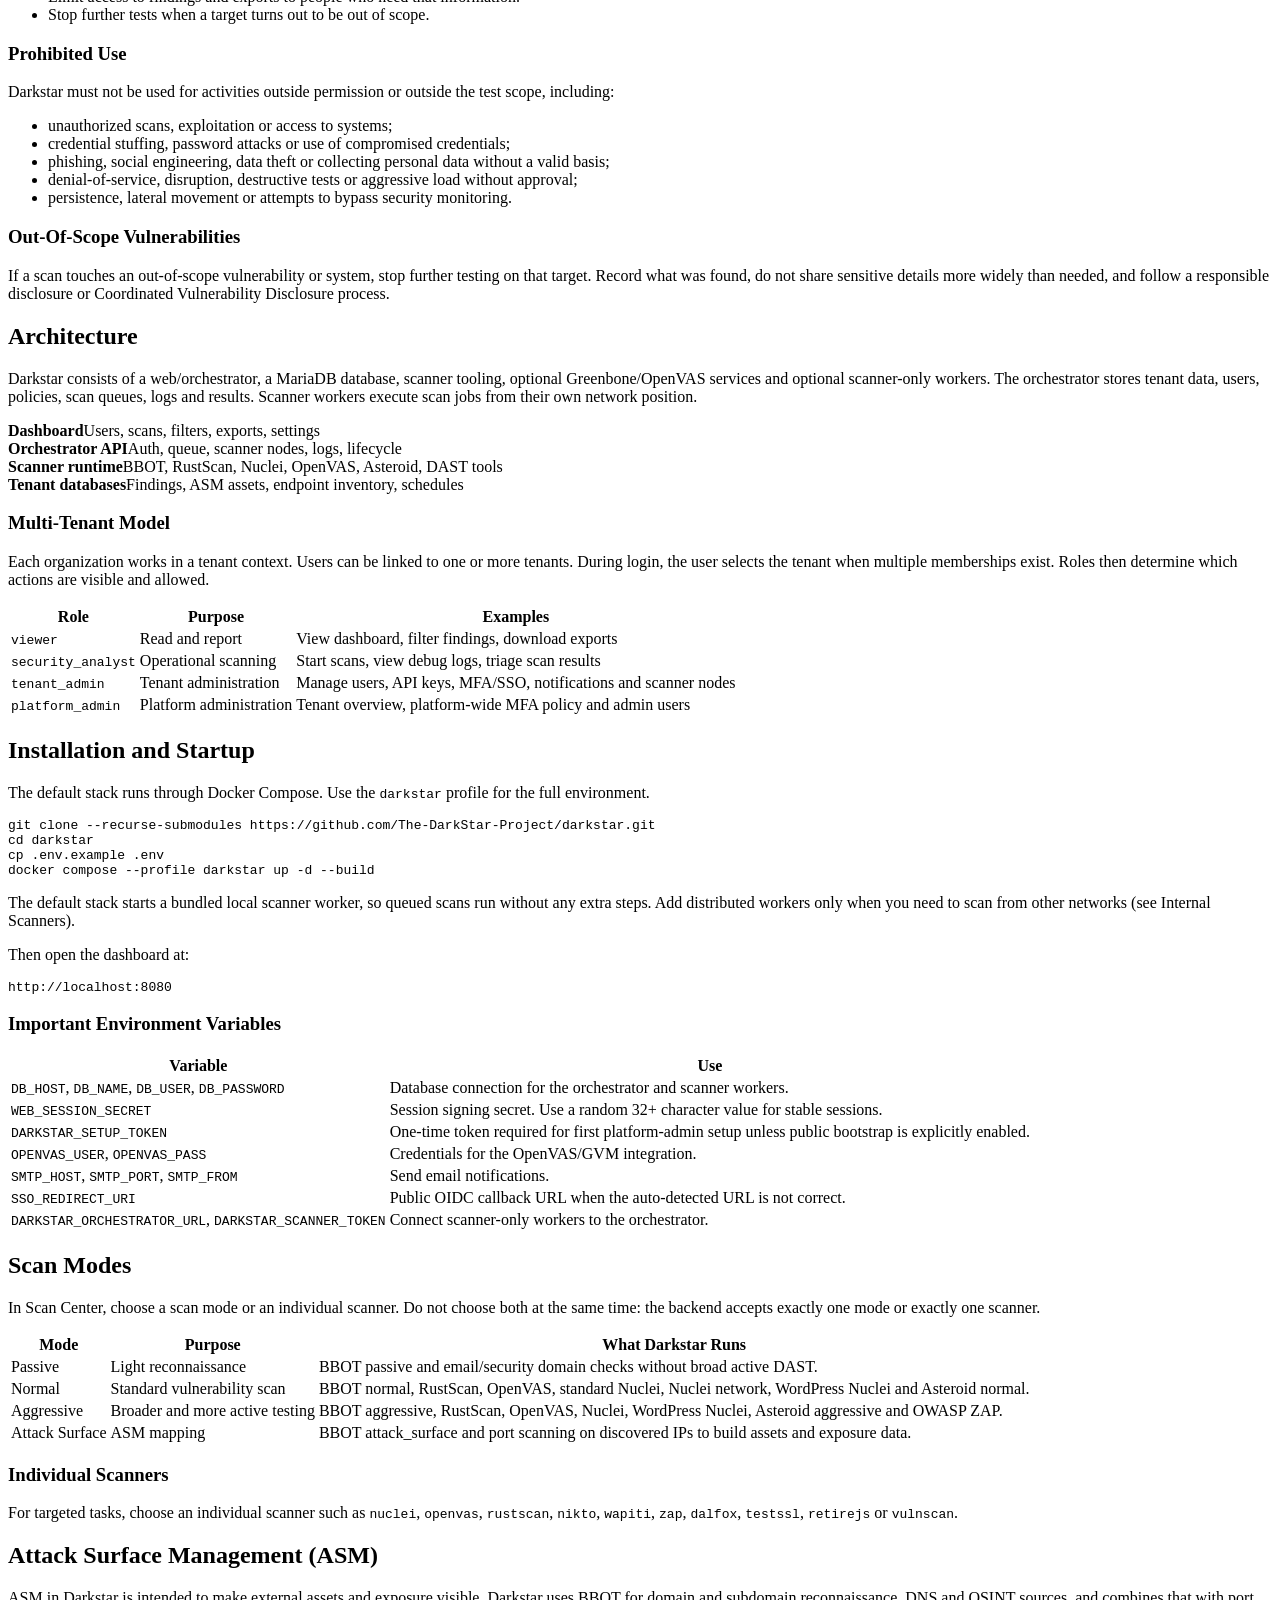
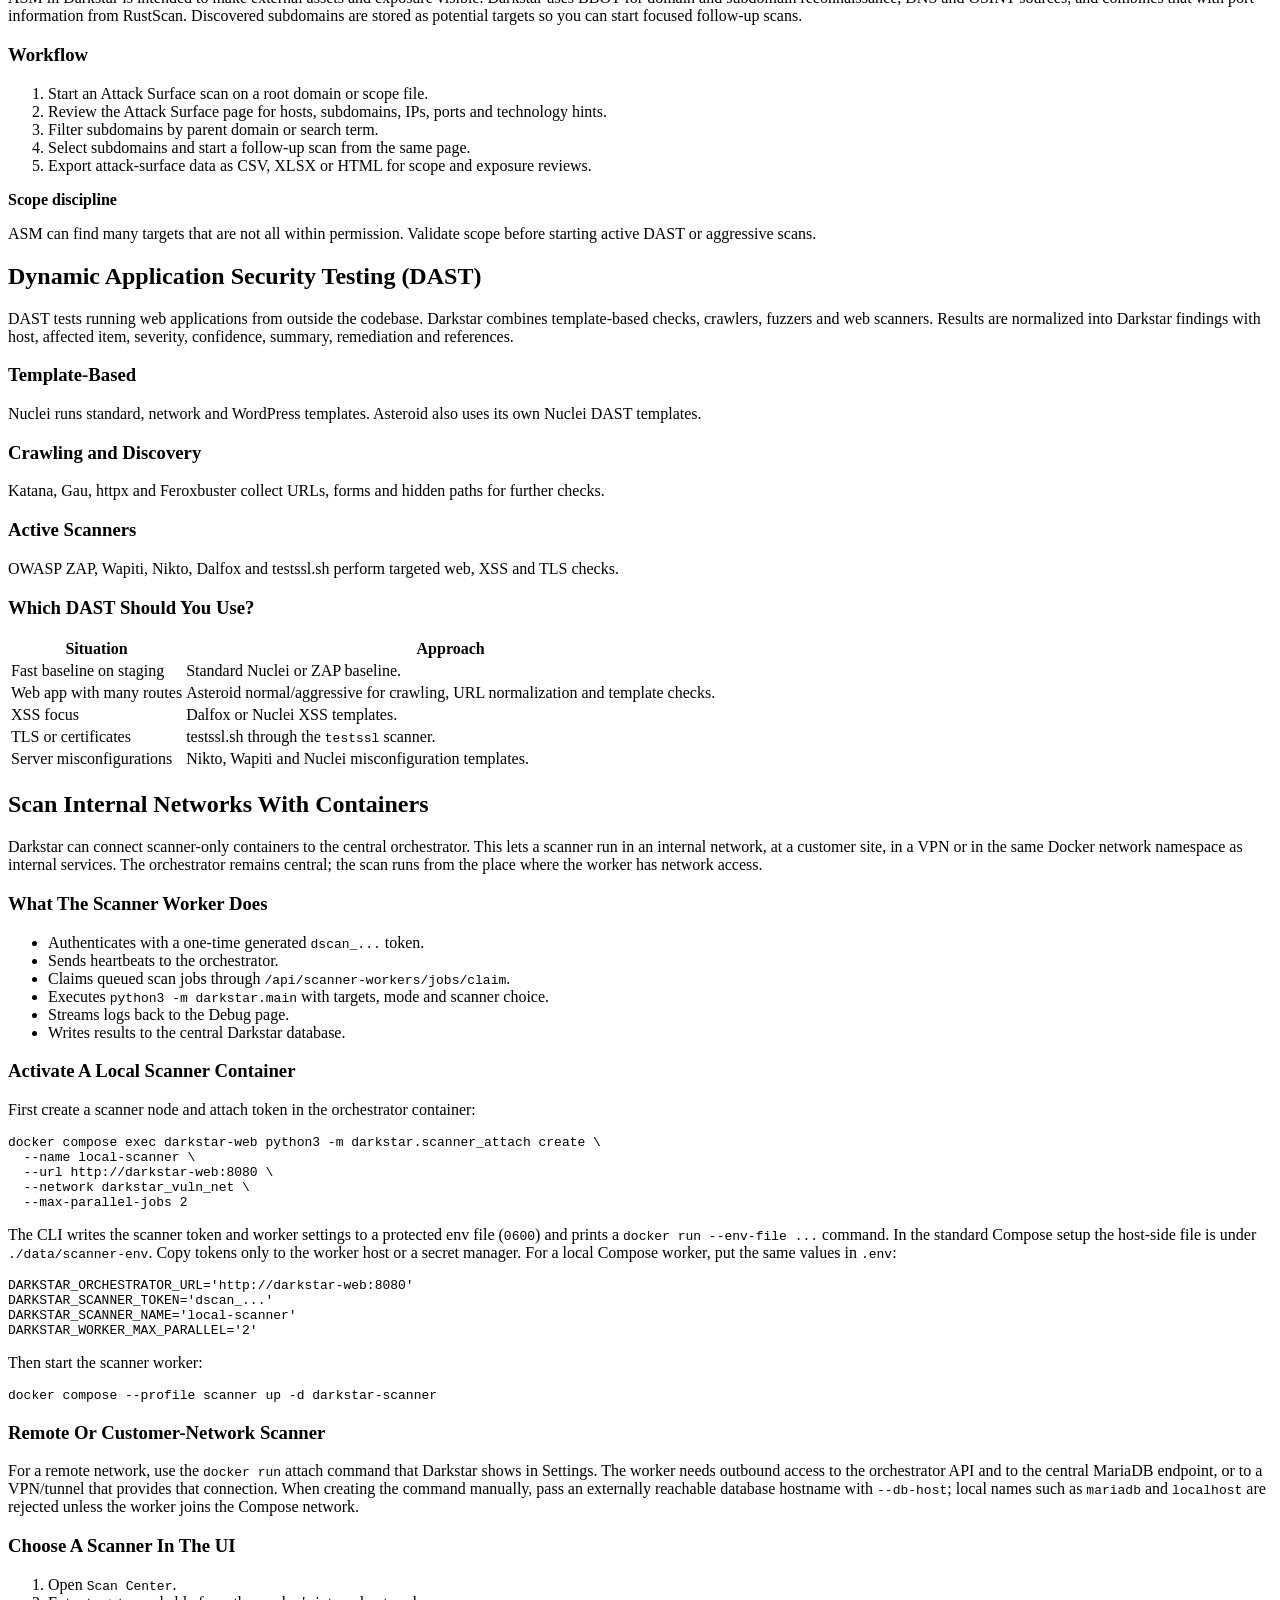
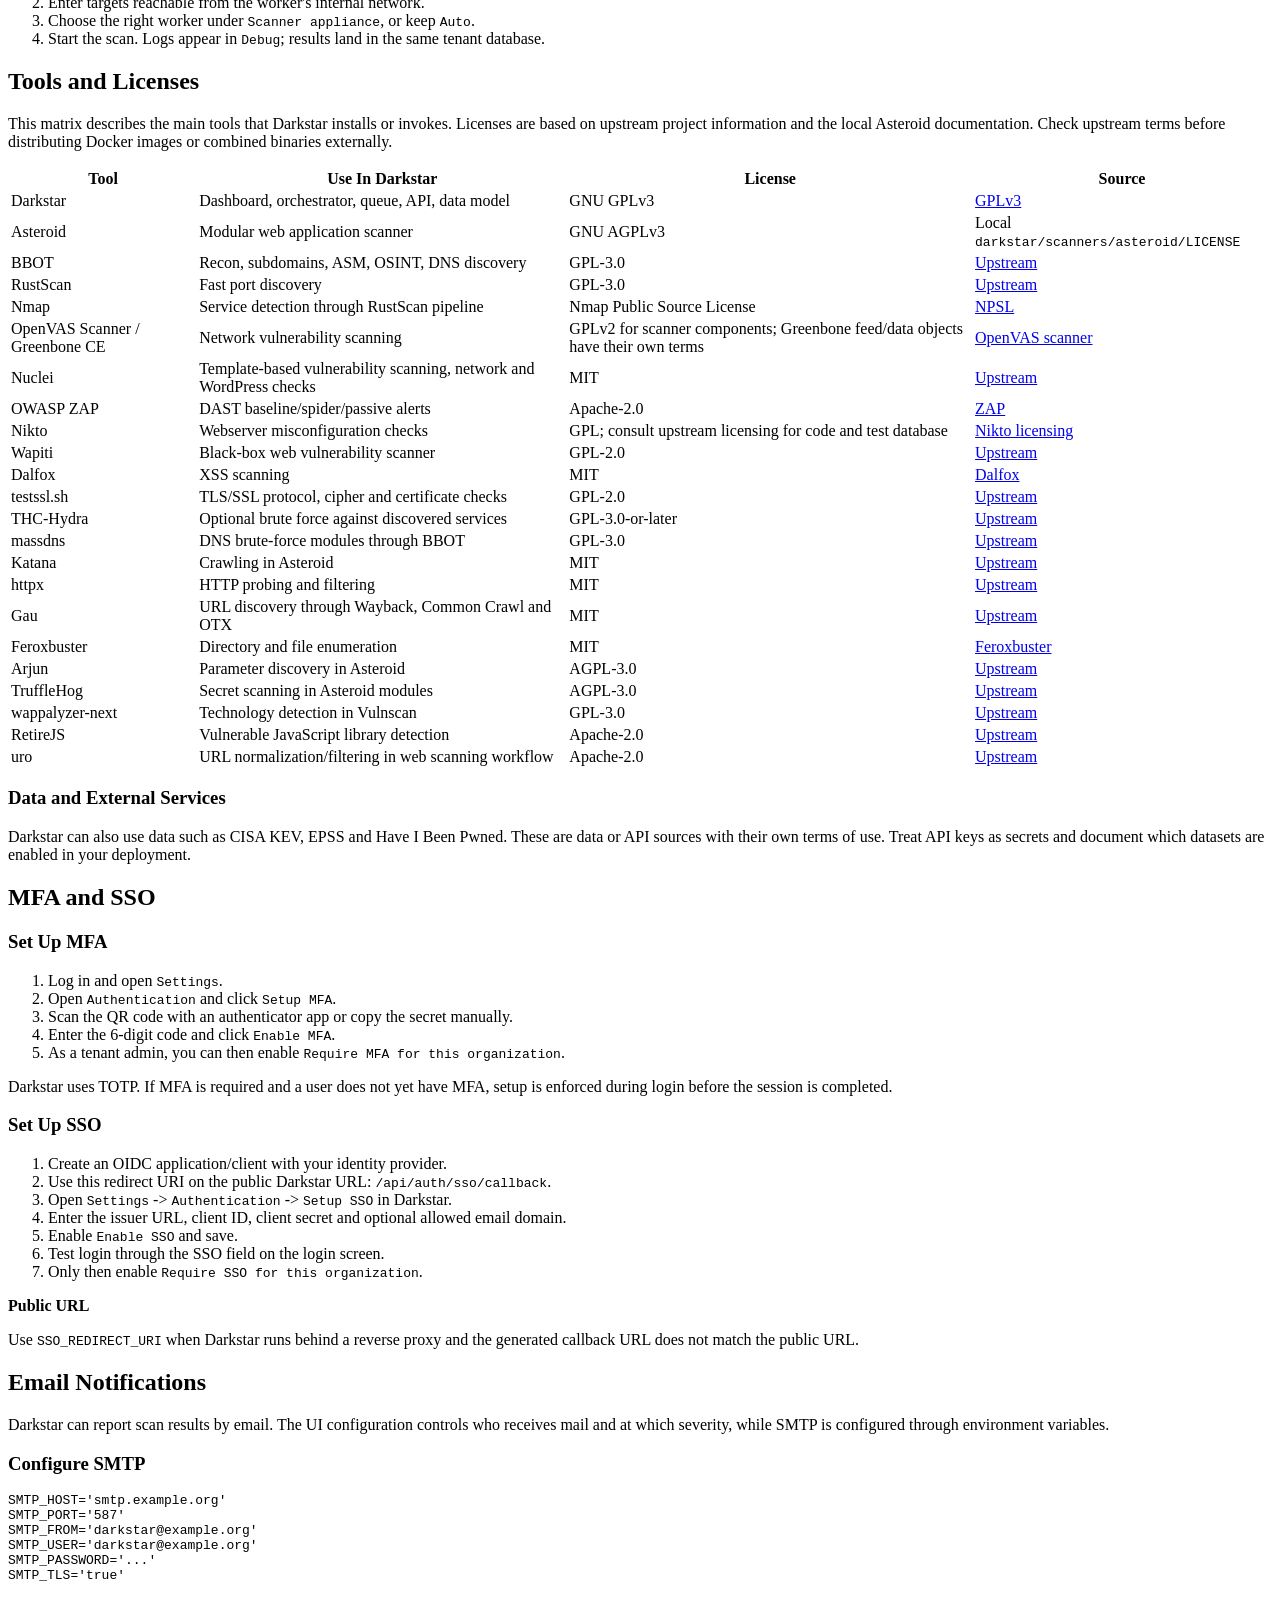
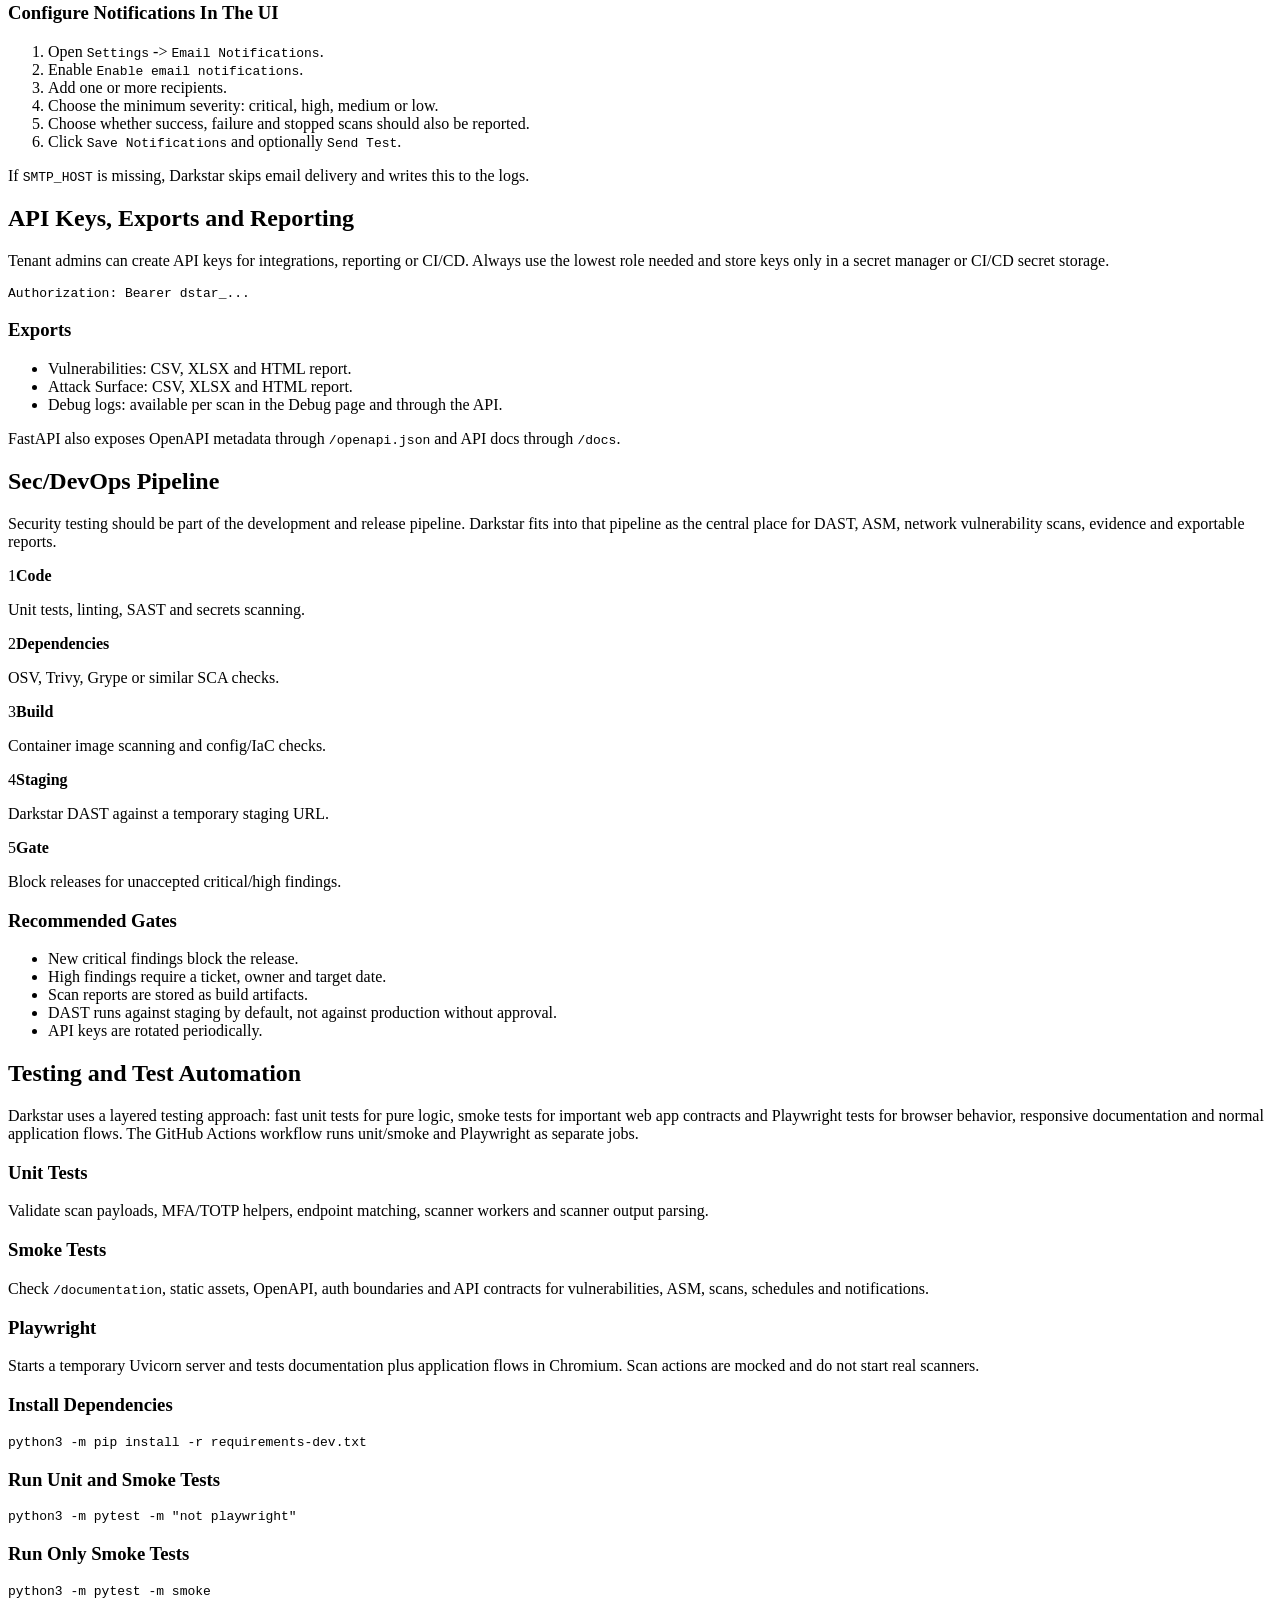
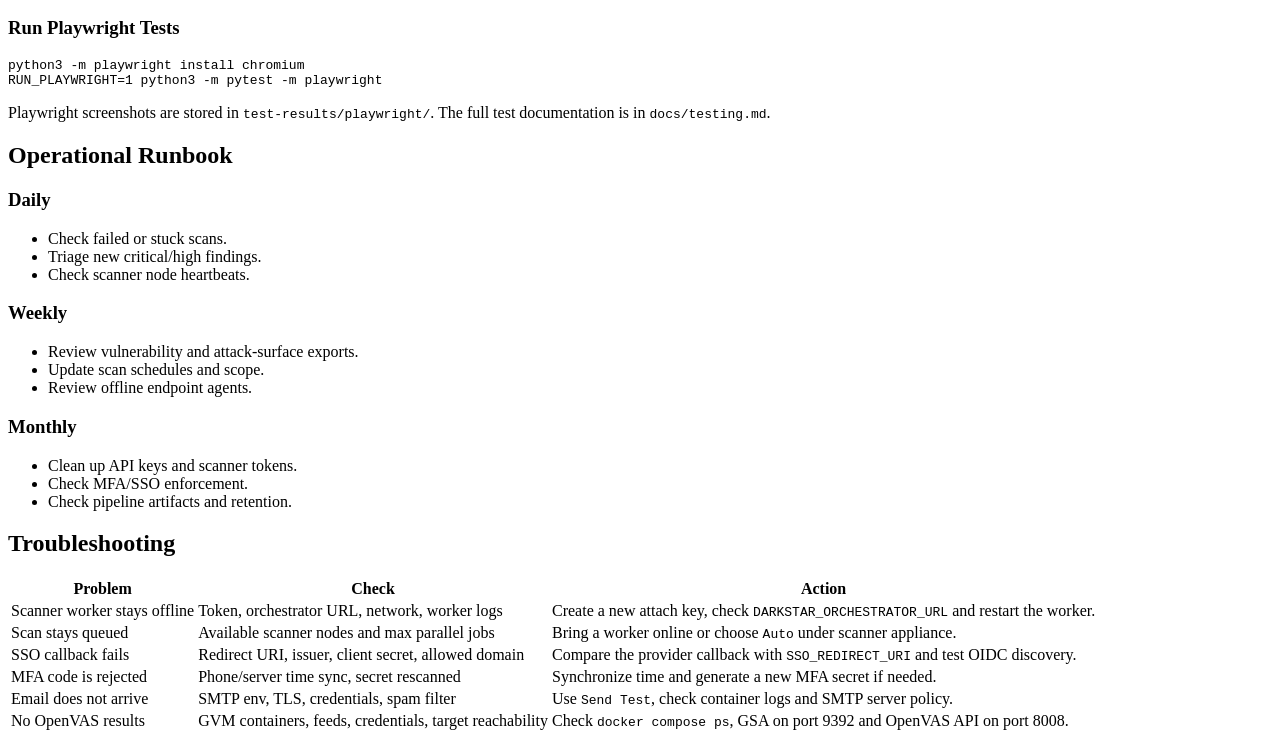
==== commit 15da775a: "Fix critical scanner reliability issues" ====
--- a/darkstar/web/templates/documentation.html
+++ b/darkstar/web/templates/documentation.html
@@ -295,7 +295,8 @@
                 <p>
                     The CLI writes the scanner token and worker settings to a protected env file
                     (<code>0600</code>) and prints a <code>docker run --env-file ...</code> command.
-                    Copy tokens only to the worker host or a secret manager. For a local Compose worker,
+                    In the standard Compose setup the host-side file is under
+                    <code>./data/scanner-env</code>. Copy tokens only to the worker host or a secret manager. For a local Compose worker,
                     put the same values in <code>.env</code>:
                 </p>
                 <pre><code>DARKSTAR_ORCHESTRATOR_URL='http://darkstar-web:8080'
@@ -308,7 +309,9 @@
                 <p>
                     For a remote network, use the <code>docker run</code> attach command that Darkstar shows in Settings.
                     The worker needs outbound access to the orchestrator API and to the central MariaDB endpoint, or to a
-                    VPN/tunnel that provides that connection.
+                    VPN/tunnel that provides that connection. When creating the command manually, pass an externally
+                    reachable database hostname with <code>--db-host</code>; local names such as <code>mariadb</code> and
+                    <code>localhost</code> are rejected unless the worker joins the Compose network.
                 </p>
                 <h3>Choose A Scanner In The UI</h3>
                 <ol>
